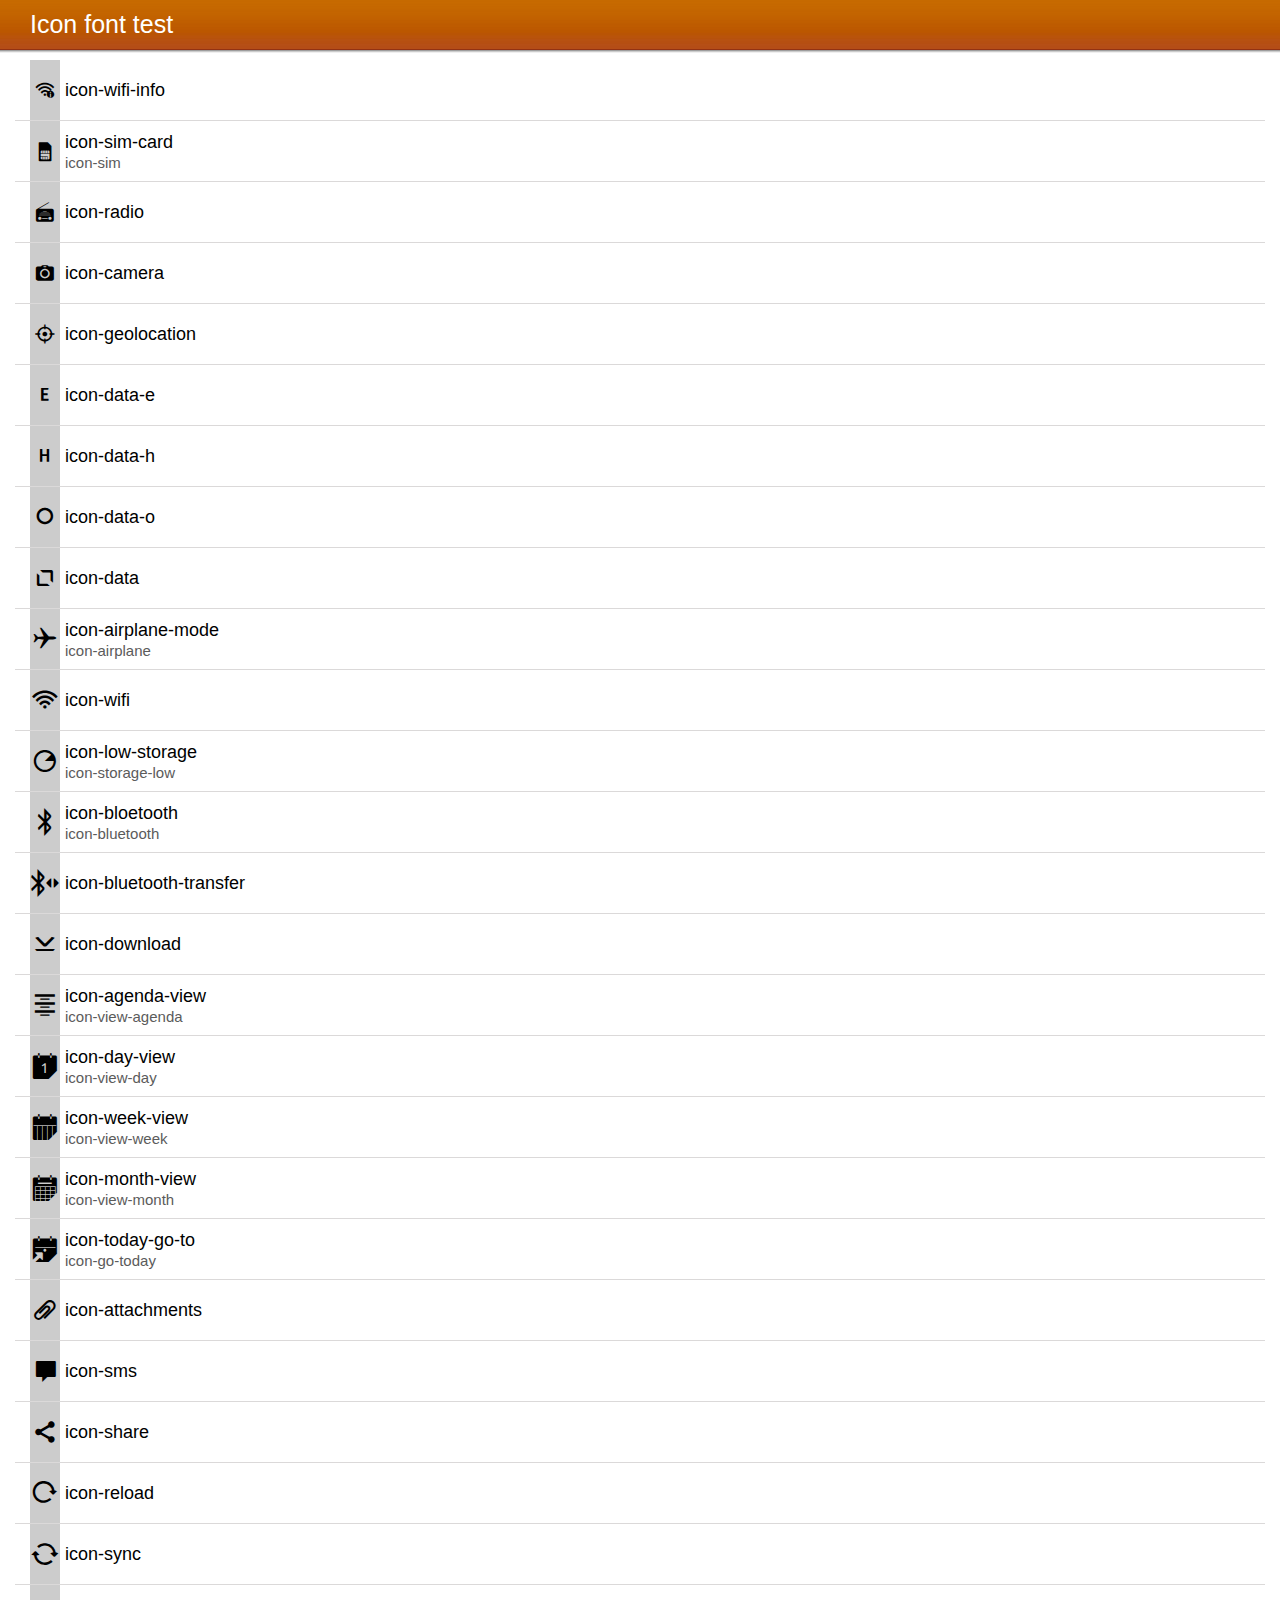
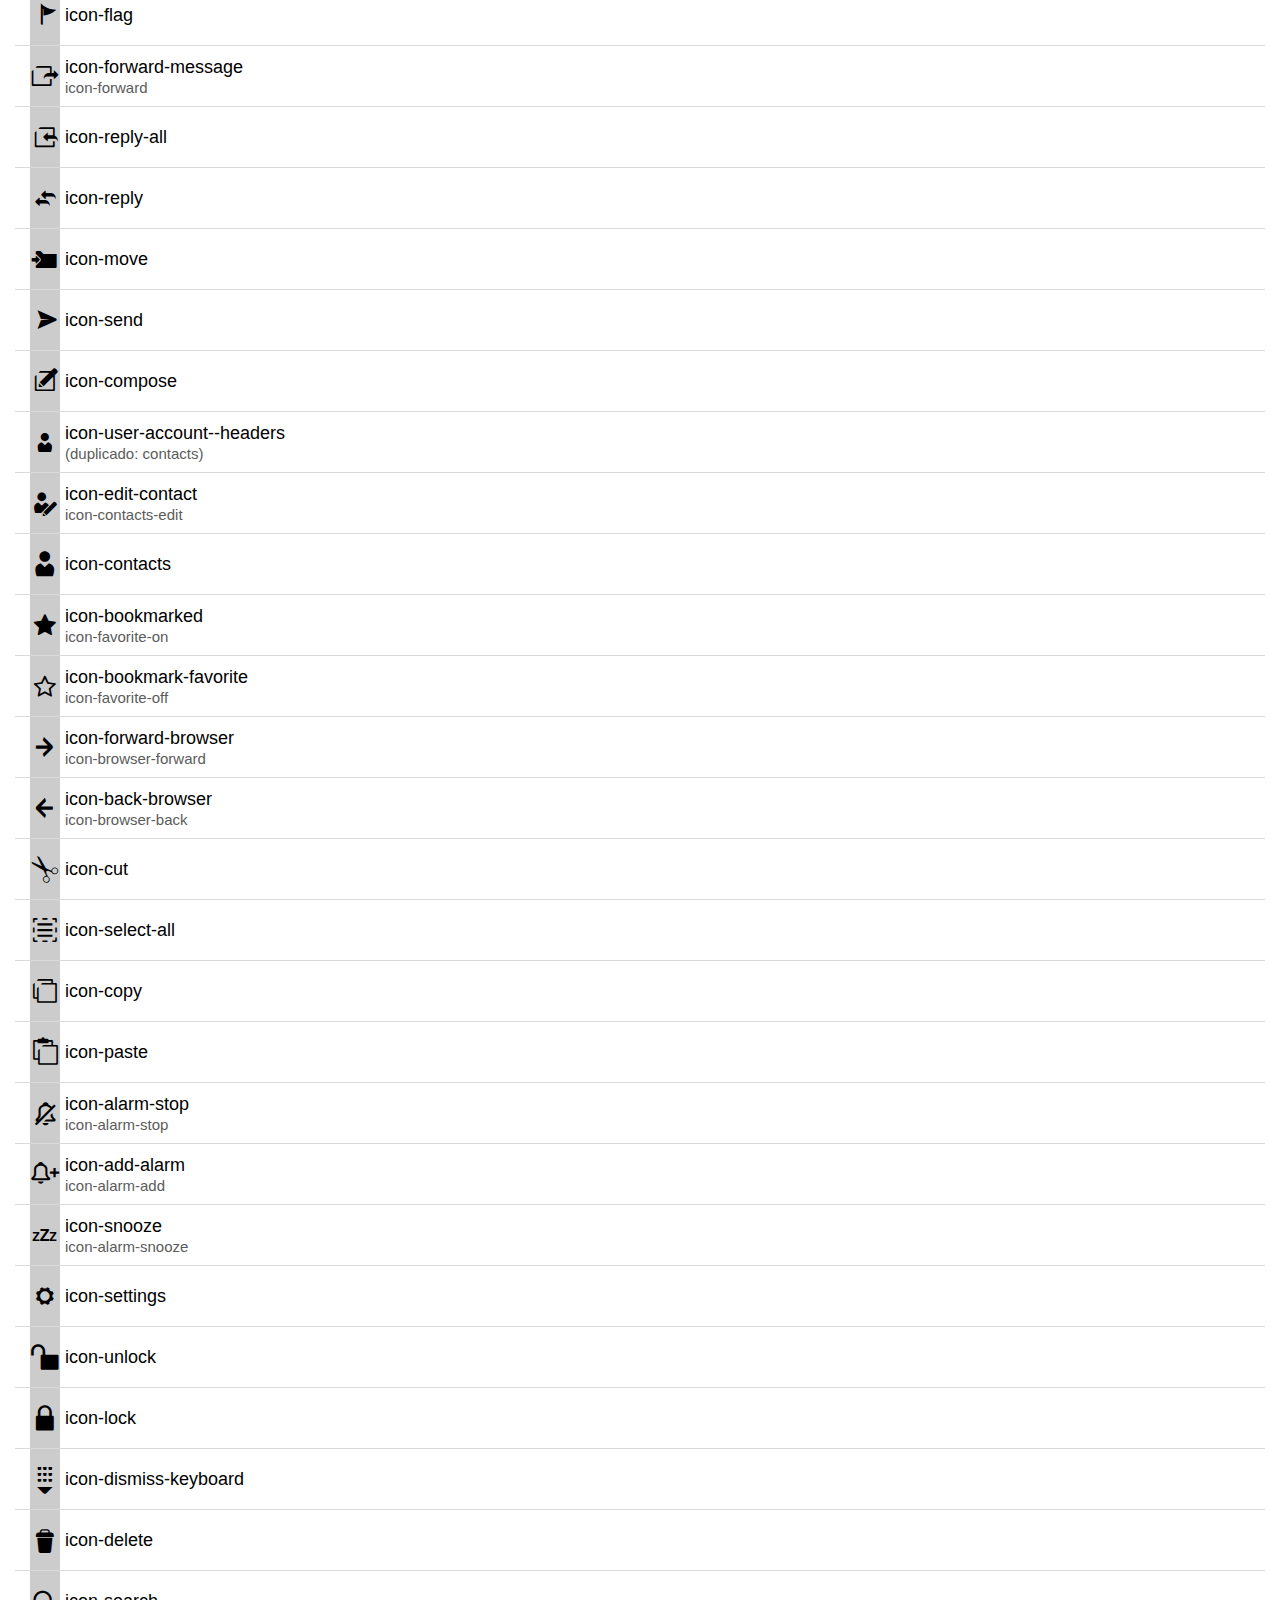
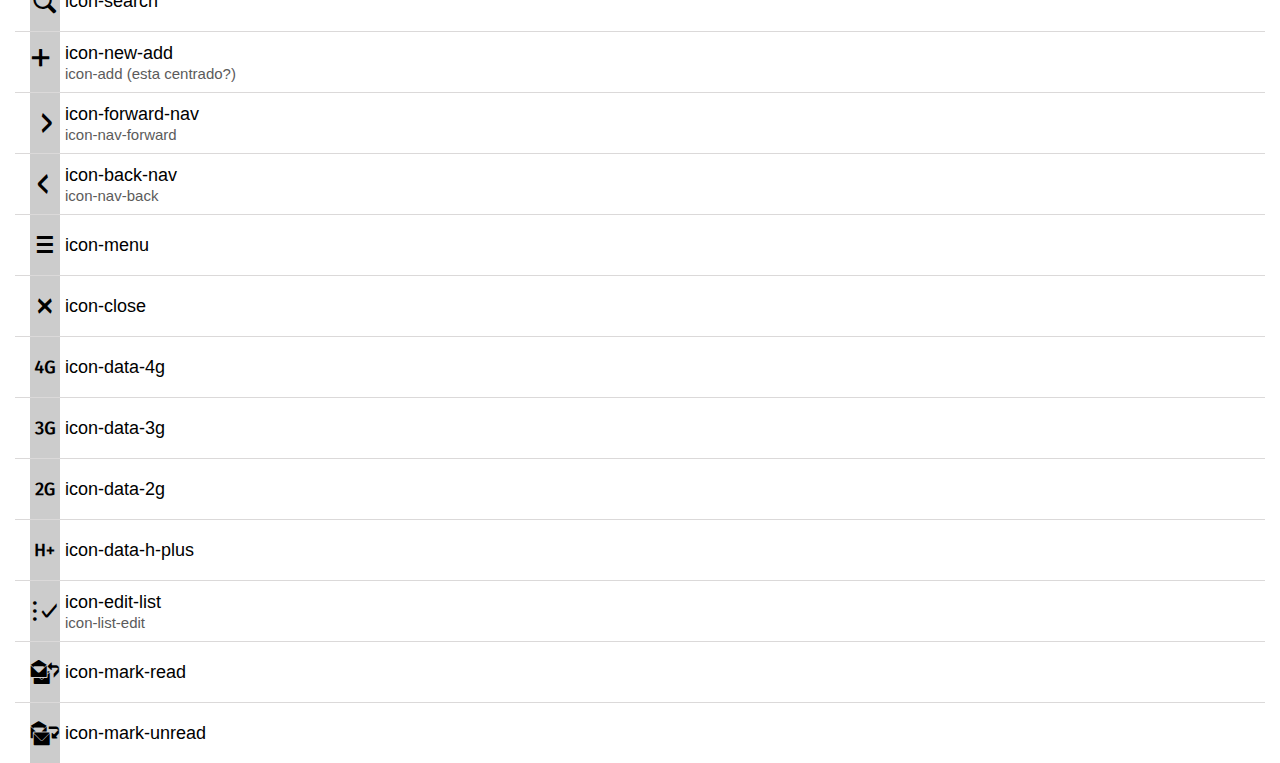
==== app.html @ 6afa1567 "created new font and examples" ====
<!doctype html>
<html>
<head>
<title>Icon font test</title>
<link rel="stylesheet" href="style/style.css" />
<link rel="stylesheet" href="style/icons.css" />
<link rel="stylesheet" href="style/headers.css" />
<link rel="stylesheet" href="style/lists.css" />
</head>
<body>

  <section role="region">
    <header>
      <h1>Icon font test</h1>
    </header>
  </section>

  <section data-type="list">
    <ul>
      <li>
        <aside class="icon icon-wifi-info"></aside>
        <p>icon-wifi-info</p>
      </li>
      <li>
        <aside class="icon icon-sim-card"></aside>
        <p>icon-sim-card</p>
        <p>icon-sim</p>
      </li>
      <li>
        <aside class="icon icon-radio"></aside>
        <p>icon-radio</p>
      </li>
      <li>
        <aside class="icon icon-camera"></aside>
        <p>icon-camera</p>
      </li>
      <li>
        <aside class="icon icon-geolocation"></aside>
        <p>icon-geolocation</p>
      </li>
      <li>
        <aside class="icon icon-data-e"></aside>
        <p>icon-data-e</p>
      </li>
      <li>
        <aside class="icon icon-data-h"></aside>
        <p>icon-data-h</p>
      </li>
      <li>
        <aside class="icon icon-data-o"></aside>
        <p>icon-data-o</p>
      </li>
      <li>
        <aside class="icon icon-data"></aside>
        <p>icon-data</p>
      </li>
      <li>
        <aside class="icon icon-airplane-mode"></aside>
        <p>icon-airplane-mode</p>
        <p>icon-airplane</p>
      </li>
      <li>
        <aside class="icon icon-wifi"></aside>
        <p>icon-wifi</p>
      </li>
      <li>
        <aside class="icon icon-low-storage"></aside>
        <p>icon-low-storage</p>
        <p>icon-storage-low</p>
      </li>
      <li>
        <aside class="icon icon-bloetooth"></aside>
        <p>icon-bloetooth</p>
        <p>icon-bluetooth</p>
      </li>
      <li>
        <aside class="icon icon-bluetooth-transfer"></aside>
        <p>icon-bluetooth-transfer</p>
      </li>
      <li>
        <aside class="icon icon-download"></aside>
        <p>icon-download</p>
      </li>
      <li>
        <aside class="icon icon-agenda-view"></aside>
        <p>icon-agenda-view</p>
        <p>icon-view-agenda</p>
      </li>
      <li>
        <aside class="icon icon-day-view"></aside>
        <p>icon-day-view</p>
        <p>icon-view-day</p>
      </li>
      <li>
        <aside class="icon icon-week-view"></aside>
        <p>icon-week-view</p>
        <p>icon-view-week</p>
      </li>
      <li>
        <aside class="icon icon-month-view"></aside>
        <p>icon-month-view</p>
        <p>icon-view-month</p>
      </li>
      <li>
        <aside class="icon icon-today-go-to"></aside>
        <p>icon-today-go-to</p>
        <p>icon-go-today</p>
      </li>
      <li>
        <aside class="icon icon-attachments"></aside>
        <p>icon-attachments</p>
      </li>
      <li>
        <aside class="icon icon-sms"></aside>
        <p>icon-sms</p>
      </li>
      <li>
        <aside class="icon icon-share"></aside>
        <p>icon-share</p>
      </li>
      <li>
        <aside class="icon icon-reload"></aside>
        <p>icon-reload</p>
      </li>
      <li>
        <aside class="icon icon-sync"></aside>
        <p>icon-sync</p>
      </li>
      <li>
        <aside class="icon icon-flag"></aside>
        <p>icon-flag</p>
      </li>
      <li>
        <aside class="icon icon-forward-message"></aside>
        <p>icon-forward-message</p>
        <p>icon-forward</p>
      </li>
      <li>
        <aside class="icon icon-reply-all"></aside>
        <p>icon-reply-all</p>
      </li>
      <li>
        <aside class="icon icon-reply"></aside>
        <p>icon-reply</p>
      </li>
      <li>
        <aside class="icon icon-move"></aside>
        <p>icon-move</p>
      </li>
      <li>
        <aside class="icon icon-send"></aside>
        <p>icon-send</p>
      </li>
      <li>
        <aside class="icon icon-compose"></aside>
        <p>icon-compose</p>
      </li>
      <li>
        <aside class="icon icon-user-account--headers"></aside>
        <p>icon-user-account--headers</p>
        <p>(duplicado: contacts)</p>
      </li>
      <li>
        <aside class="icon icon-edit-contact"></aside>
        <p>icon-edit-contact</p>
        <p>icon-contacts-edit</p>
      </li>
      <li>
        <aside class="icon icon-contacts"></aside>
        <p>icon-contacts</p>
      </li>
      <li>
        <aside class="icon icon-bookmarked"></aside>
        <p>icon-bookmarked</p>
        <p>icon-favorite-on</p>
      </li>
      <li>
        <aside class="icon icon-bookmark-favorite"></aside>
        <p>icon-bookmark-favorite</p>
        <p>icon-favorite-off</p>
      </li>
      <li>
        <aside class="icon icon-forward-browser"></aside>
        <p>icon-forward-browser</p>
        <p>icon-browser-forward</p>
      </li>
      <li>
        <aside class="icon icon-back-browser"></aside>
        <p>icon-back-browser</p>
        <p>icon-browser-back</p>
      </li>
      <li>
        <aside class="icon icon-cut"></aside>
        <p>icon-cut</p>
      </li>
      <li>
        <aside class="icon icon-select-all"></aside>
        <p>icon-select-all</p>
      </li>
      <li>
        <aside class="icon icon-copy"></aside>
        <p>icon-copy</p>
      </li>
      <li>
        <aside class="icon icon-paste"></aside>
        <p>icon-paste</p>
      </li>
      <li>
        <aside class="icon icon-stop-alarm"></aside>
        <p>icon-alarm-stop</p>
        <p>icon-alarm-stop</p>
      </li>
      <li>
        <aside class="icon icon-add-alarm"></aside>
        <p>icon-add-alarm</p>
        <p>icon-alarm-add</p>
      </li>
      <li>
        <aside class="icon icon-snooze"></aside>
        <p>icon-snooze</p>
        <p>icon-alarm-snooze</p>
      </li>
      <li>
        <aside class="icon icon-settings"></aside>
        <p>icon-settings</p>
      </li>
      <li>
        <aside class="icon icon-unlock"></aside>
        <p>icon-unlock</p>
      </li>
      <li>
        <aside class="icon icon-lock"></aside>
        <p>icon-lock</p>
      </li>
      <li>
        <aside class="icon icon-dismiss-keyboard"></aside>
        <p>icon-dismiss-keyboard</p>
      </li>
      <li>
        <aside class="icon icon-delete"></aside>
        <p>icon-delete</p>
      </li>
      <li>
        <aside class="icon icon-search"></aside>
        <p>icon-search</p>
      </li>
      <li>
        <aside class="icon icon-new-add"></aside>
        <p>icon-new-add</p>
        <p>icon-add (esta centrado?)</p>
      </li>
      <li>
        <aside class="icon icon-forward-nav"></aside>
        <p>icon-forward-nav</p>
        <p>icon-nav-forward</p>
      </li>
      <li>
        <aside class="icon icon-back-nav"></aside>
        <p>icon-back-nav</p>
        <p>icon-nav-back</p>
      </li>
      <li>
        <aside class="icon icon-menu"></aside>
        <p>icon-menu</p>
      </li>
      <li>
        <aside class="icon icon-close"></aside>
        <p>icon-close</p>
      </li>
      <li>
        <aside class="icon icon-data-4g"></aside>
        <p>icon-data-4g</p>
      </li>
      <li>
        <aside class="icon icon-data-3g"></aside>
        <p>icon-data-3g</p>
      </li>
      <li>
        <aside class="icon icon-data-2g"></aside>
        <p>icon-data-2g</p>
      </li>
      <li>
        <aside class="icon icon-data-h-plus"></aside>
        <p>icon-data-h-plus</p>
      </li>
      <li>
        <aside class="icon icon-edit-list"></aside>
        <p>icon-edit-list</p>
        <p>icon-list-edit</p>
      </li>
      <li>
        <aside class="icon icon-mark-read"></aside>
        <p>icon-mark-read</p>
      </li>
      <li>
        <aside class="icon icon-mark-unread"></aside>
        <p>icon-mark-unread</p>
      </li>
    </ul>
  </section>
</body>
</html>
---- style/style.css ----
html { 
	font-size: 10px;
}

body {
	background: #fff;
  margin: 0;
}

section[role="region"] > header:first-child .icon:before {
  font-size: 3rem;
  line-height: 5rem;
}

[role="toolbar"] button:before {
  font-size: 3rem;
  color: #fff;
}

[data-type="list"] {
  margin-top: 1rem;
}

[data-type="list"] aside.icon {
	background: none;
}

[data-type="list"] aside.icon:before {
  width: 3rem;
  height: 6rem;
  position: absolute;
  font-size: 3rem;
  line-height: 6rem;
  background: #ccc;
}
---- style/icons.css ----
@font-face {
	font-family: 'icons';
	src:url('fonts/icons.eot');
	src:url('fonts/icons.eot?#iefix') format('embedded-opentype'),
		url('fonts/icons.woff') format('woff'),
		url('fonts/icons.ttf') format('truetype'),
		url('fonts/icons.svg#primary_actions_icons_font') format('svg');
	font-weight: normal;
	font-style: normal;
}

/* Use the following CSS code if you want to use data attributes for inserting your icons */
[data-icon]:before {
	font-family: 'icons';
	content: attr(data-icon);
	speak: none;
	font-weight: normal;
	font-variant: normal;
	text-transform: none;
	line-height: 1;
	-webkit-font-smoothing: antialiased;
}

/* Use the following CSS code if you want to have a class per icon */
/*
Instead of a list of all class selectors,
you can use the generic selector below, but it's slower:
[class*="icon-"] {
*/
.icon, .icon:before {
	font-family: 'icons';
	speak: none;
	font-style: normal;
	font-weight: normal;
	font-variant: normal;
	text-transform: none;
	line-height: 1;
	-webkit-font-smoothing: antialiased;
}
.icon-wifi-info:before {
	content: "\71";
}
.icon-sim-card:before {
	content: "\77";
}
.icon-radio:before {
	content: "\65";
}
.icon-camera:before {
	content: "\72";
}
.icon-geolocation:before {
	content: "\74";
}
.icon-data-e:before {
	content: "\79";
}
.icon-data-h:before {
	content: "\75";
}
.icon-data-o:before {
	content: "\69";
}
.icon-data:before {
	content: "\6f";
}
.icon-airplane-mode:before {
	content: "\61";
}
.icon-wifi:before {
	content: "\73";
}
.icon-low-storage:before {
	content: "\64";
}
.icon-bloetooth:before {
	content: "\66";
}
.icon-bluetooth-transfer:before {
	content: "\67";
}
.icon-download:before {
	content: "\68";
}
.icon-agenda-view:before {
	content: "\6a";
}
.icon-day-view:before {
	content: "\6b";
}
.icon-week-view:before {
	content: "\6c";
}
.icon-month-view:before {
	content: "\7a";
}
.icon-today-go-to:before {
	content: "\78";
}
.icon-attachments:before {
	content: "\63";
}
.icon-sms:before {
	content: "\76";
}
.icon-share:before {
	content: "\62";
}
.icon-reload:before {
	content: "\6e";
}
.icon-sync:before {
	content: "\6d";
}
.icon-flag:before {
	content: "\51";
}
.icon-forward-message:before {
	content: "\57";
}
.icon-reply-all:before {
	content: "\45";
}
.icon-reply:before {
	content: "\52";
}
.icon-move:before {
	content: "\54";
}
.icon-send:before {
	content: "\59";
}
.icon-compose:before {
	content: "\55";
}
.icon-user-account--headers:before {
	content: "\49";
}
.icon-edit-contact:before {
	content: "\4f";
}
.icon-contacts:before {
	content: "\50";
}
.icon-bookmarked:before {
	content: "\41";
}
.icon-bookmark-favorite:before {
	content: "\53";
}
.icon-forward-browser:before {
	content: "\44";
}
.icon-back-browser:before {
	content: "\46";
}
.icon-cut:before {
	content: "\47";
}
.icon-select-all:before {
	content: "\48";
}
.icon-copy:before {
	content: "\4a";
}
.icon-paste:before {
	content: "\4b";
}
.icon-stop-alarm:before {
	content: "\4c";
}
.icon-add-alarm:before {
	content: "\5a";
}
.icon-snooze:before {
	content: "\58";
}
.icon-settings:before {
	content: "\43";
}
.icon-unlock:before {
	content: "\56";
}
.icon-lock:before {
	content: "\42";
}
.icon-dismiss-keyboard:before {
	content: "\4e";
}
.icon-delete:before {
	content: "\4d";
}
.icon-search:before {
	content: "\31";
}
.icon-new-add:before {
	content: "\32";
}
.icon-forward-nav:before {
	content: "\33";
}
.icon-back-nav:before {
	content: "\34";
}
.icon-menu:before {
	content: "\35";
}
.icon-close:before {
	content: "\36";
}
.icon-data-4g:before {
	content: "\37";
}
.icon-data-3g:before {
	content: "\38";
}
.icon-data-2g:before {
	content: "\39";
}
.icon-data-h-plus:before {
	content: "\30";
}
.icon-edit-list:before {
	content: "\2d";
}
.icon-mark-read:before {
	content: "\5f";
}
.icon-mark-unread:before {
	content: "\3d";
}
---- style/headers.css ----
/* ----------------------------------
 * HEADERS: default
 * ---------------------------------- */
section[role="region"] > header:first-child {
  position: relative;
  z-index: 10;
  padding: 0;
  height: 5rem;
  color: #fff;
  background: url(headers/images/ui/header.png) repeat-x 0 0;
  background-size: auto 100%;
  border: none;
}

section[role="region"] > header:first-child:after {
  content: "";
  display: block;
  height: 0.3rem;
  position: absolute;
  top: 100%;
  left: 0;
  right: 0;
  background: url(headers/images/ui/shadow.png) repeat-x 0 0;
  background-size: auto 100%;
}

section[role="region"] > header:first-child h1 {
  font: 2.5rem/4.8rem "MozTT", Sans-serif;
  text-align: left;
  color: #fff;
  white-space: nowrap;
  text-overflow: ellipsis;
  display: block;
  overflow: hidden;
  margin: 0 0 0 3rem;
  padding-right: 1rem;
  height: 100%
}

section[role="region"] > header:first-child h1 em {
  font: 400 1.5rem/1em "MozTT", Sans-serif;
}

section[role="region"] > header:first-child form {
  display: block;
  overflow: hidden;
  position: relative;
  padding: 1rem 1rem 0 0.5rem ;
  margin-left: 2.5rem;
}

section[role="region"] > header:first-child input[type="text"] {
  width: 100%;
  height: 3rem;
  -moz-box-sizing: border-box;
  padding: 0 0.8rem;
  border: solid 0.1rem #9d4123;
  border-top-color: #a6501e;
  border-radius: 0.3rem;
  background: #fff url(headers/images/ui/shadow.png) repeat-x left -0.1rem;
  font: 1.5rem/3em "MozTT", Sans-serif;
  box-shadow: none;
}

section[role="region"] > header:first-child form button[type="reset"] {
  font-size: 0;
  overflow: hidden;
  position: absolute;
  right: 1rem;
  top: 1rem;
  bottom: 0;
  width: 3rem;
  height: auto;
  margin: 0;
  display: none;
  border: none;
  background: url(headers/images/icons/clear.png) no-repeat center center / 1.7rem auto;
}

section[role="region"] > header:first-child input[type="text"]:valid + button[type="reset"] {
  display: block;
}

/* Generic set of actions in toolbar */
section[role="region"] > header:first-child menu[type="toolbar"] {
  height: 100%;
  float: right;
}

section[role="region"] > header:first-child menu[type="toolbar"] a,
section[role="region"] > header:first-child menu[type="toolbar"] button {
  -moz-box-sizing: border-box;
  position: relative;
  float: left;
  width: auto;
  min-width: 5rem;
  height: 5rem;
  margin-bottom: 0;
  padding: 0 1rem;
  border-radius: 0;
  line-height: 5rem;
  background: none;
  text-align: center;
  text-shadow: none;
  z-index: 5;
}

section[role="region"] > header:first-child menu[type="toolbar"] a:last-child,
section[role="region"] > header:first-child menu[type="toolbar"] button:last-child {
  background: url(headers/images/ui/separator.png) no-repeat left center / auto 3.4rem;
  margin-left: -0.2rem;
  z-index: 1;
}

section[role="region"] > header:first-child menu[type="toolbar"] {
  padding: 0;
  margin: 0;
}

section[role="region"] > header:first-child a,
section[role="region"] > header:first-child button {
  border: none;
  background: none;
  padding: 0;
  overflow: hidden;
  font: 400 1.5rem/1.1em "MozTT", Sans-serif;
  color: #fff;
  border-radius: 0;
  text-decoration: none;
}


/* Pressed state */
section[role="region"] > header:first-child a::-moz-focus-inner,
section[role="region"] > header:first-child button::-moz-focus-inner,
section[role="region"] > header:first-child a:active,
section[role="region"] > header:first-child button:active,
section[role="region"] > header:first-child a:focus,
section[role="region"] > header:first-child button:focus {
  outline: none !important;
  border: none !important;
}

section[role="region"] > header:first-child a:not([aria-disabled="true"]):active .icon:after,
section[role="region"] > header:first-child button:not(:disabled):active .icon:after,
section[role="region"] > header:first-child menu[type="toolbar"] a:not([aria-disabled="true"]):active,
section[role="region"] > header:first-child menu[type="toolbar"] button:not(:disabled):active  {
  background: #008aaa !important;
  transition: background 0.2s ease;
}

/* Disabled state */
section[role="region"] > header:first-child menu[type="toolbar"] a[aria-disabled="true"],
section[role="region"] > header:first-child menu[type="toolbar"] button[disabled]  {
  opacity: 0.5;
}

section[role="region"] > header:first-child a:first-letter,
section[role="region"] > header:first-child button:first-letter {
  text-transform: uppercase;
}

/* Icon definitions */
section[role="region"] > header:first-child .icon {
  position: relative;
  float: none;
  display: inline-block;
  vertical-align: top;
  width: 3rem;
  height: 4.9rem;
  margin: 0 -1rem;
  background: transparent no-repeat center center / 3rem auto;
  font-size: 0;
  overflow: hidden;
}

section[role="region"] > header:first-child .icon.icon-add {
  background-image: url(headers/images/icons/add.png);
}

section[role="region"] > header:first-child .icon.icon-compose {
  background-image: url(headers/images/icons/compose.png);
}

section[role="region"] > header:first-child .icon.icon-edit {
  background-image: url(headers/images/icons/edit.png);
}

section[role="region"] > header:first-child .icon.icon-send {
  background-image: url(headers/images/icons/send.png);
}

section[role="region"] > header:first-child .icon.icon-close {
  background-image: url(headers/images/icons/close.png);
}

section[role="region"] > header:first-child .icon.icon-back {
  background-image: url(headers/images/icons/back.png);
}

section[role="region"] > header:first-child .icon.icon-menu {
  background-image: url(headers/images/icons/menu.png);
}

section[role="region"] > header:first-child .icon.icon-user {
  background-image: url(headers/images/icons/user.png);
}

section[role="region"] > header:first-child .icon.icon-reply {
  background-image: url(headers/images/icons/reply.png);
}

section[role="region"] > header:first-child .icon.icon-reply-all {
  background-image: url(headers/images/icons/reply-all.png);
}

/* Navigation links (back, cancel, etc) */
section[role="region"] > header:first-child > button,
section[role="region"] > header:first-child > a {
  position: absolute;
  left: 0;
  width: 5rem;
  height: 5rem;
  background: url(headers/images/ui/separator-large.png) no-repeat 2rem center / auto 4.8rem;
  overflow: hidden;
}

section[role="region"] > header:first-child > button::-moz-focus-inner {
  border: 0;
  padding: 0;
}

section[role="region"] > header:first-child > button .icon,
section[role="region"] > header:first-child > a .icon {
  position: static;
  display: block;
  width: 2rem;
  height: 4.9rem;
  margin: 0;
  overflow: visible;
  font-size: 0;
}

section[role="region"] > header:first-child > button .icon:after,
section[role="region"] > header:first-child > a .icon:after {
  content: "";
  position: absolute;
  left: 0;
  top: 0;
  z-index: -1;
  width: 2rem;
  height: 4.9rem;
  background: #9d3d26 url(headers/images/ui/negative.png) repeat-x left bottom / auto 100%;
}

section[role="region"] > header > a .icon.icon-menu,
section[role="region"] > header > button .icon.icon-menu {
  background-position: -1.1rem center;
}

/* ----------------------------------
 * HEADERS: subheader
 * ---------------------------------- */

section[role="region"] > header {
  z-index: 0;
  height: auto;
}

section[role="region"] > header:after {
  display: none;
}

section[role="region"] header h2 {
  margin: 0;
  padding: 0.4rem 3rem;
  color: #424242;
  font-family: "MozTT", Sans-serif;
  font-weight: 400;
  font-size: 1.5rem;
  line-height: 1.8rem;
  background: url(headers/images/ui/subheader.png) repeat 0 100% / auto 100%;
  border-bottom: solid 0.1rem #e6e6e6;
}

/* ----------------------------------
 * HEADERS: dark
 * ---------------------------------- */
section[role="region"].skin-dark > header:first-child,
.skin-dark section[role="region"] > header:first-child {
  background-image: url(headers/images/ui/dark/header.png);
}

/* Navigation links (back, cancel, etc) */
section[role="region"].skin-dark > header:first-child > a .icon:after,
.skin-dark section[role="region"] > header:first-child > a .icon:after,
section[role="region"].skin-dark > header:first-child > button .icon:after,
.skin-dark section[role="region"] > header:first-child > button .icon:after {
  background-image:  url(headers/images/ui/dark/negative.png);
  background-color: #26272c;
}

section[role="region"].skin-dark > header:first-child menu[type="toolbar"] a:last-child,
.skin-dark section[role="region"] > header:first-child menu[type="toolbar"] a:last-child,
section[role="region"].skin-dark > header:first-child menu[type="toolbar"] button:last-child,
.skin-dark section[role="region"] > header:first-child menu[type="toolbar"] button:last-child {
  background-image: url(headers/images/ui/dark/separator.png);
}

section[role="region"].skin-dark header h2,
.skin-dark section[role="region"] header h2 {
  background-image: url(headers/images/ui/dark/subheader.png);
  background-color: #7f7f7f;
  color: #c5c5c5;
}

/* ----------------------------------
 * HEADERS: organic
 * ---------------------------------- */

section[role="region"].skin-organic > header:first-child,
.skin-organic section[role="region"] > header:first-child {
  background-image: url(headers/images/ui/organic/header.png),  url(headers/images/ui/organic/pattern.png);
}

section[role="region"].skin-organic > header:first-child:after,
.skin-organic section[role="region"] > header:first-child:after {
  margin-top: -0.1rem;
}

/* Navigation links (back, cancel, etc) */
section[role="region"].skin-organic > header:first-child > a .icon:after,
.skin-organic section[role="region"] > header:first-child > a .icon:after,
section[role="region"].skin-organic > header:first-child > button .icon:after,
.skin-organic section[role="region"] > header > button .icon:after {
  background-image: url(headers/images/ui/organic/negative.png);
  background-size: 3.4rem auto;
  background-color: transparent;
}

section[role="region"].skin-organic > header:first-child menu[type="toolbar"] a:last-child,
.skin-organic section[role="region"] > header:first-child menu[type="toolbar"] a:last-child,
section[role="region"].skin-organic > header:first-child menu[type="toolbar"] button:last-child,
.skin-organic section[role="region"] > header:first-child menu[type="toolbar"] button:last-child {
  background-image: url(headers/images/ui/organic/separator.png);
}

section[role="region"].skin-organic header h2,
.skin-organic section[role="region"] header h2 {
  background-image: url(headers/images/ui/organic/subheader.png);
  background-color: #7f7f7f;
  color: #fff;
}

/* ----------------------------------
 * HEADERS: right-to-left tweaks
 * ---------------------------------- */

html[dir="rtl"] section[role="region"] > header:first-child h1 {
  text-align: right;
  margin: 0 3rem 0 0;
}

html[dir="rtl"] section[role="region"] > header:first-child button,
html[dir="rtl"] section[role="region"] > header:first-child a {
  left: inherit;
  right: 0;
}

html[dir="rtl"] section[role="region"] > header:first-child > button .icon,
html[dir="rtl"] section[role="region"] > header:first-child > a .icon {
  margin-left: 0;
  margin-right: -2rem;
}

html[dir="rtl"] section[role="region"] > header:first-child > button .icon:after,
html[dir="rtl"] section[role="region"] > header:first-child > a .icon:after {
  left: inherit;
  right: 0;
}

html[dir="rtl"] section[role="region"] > header:first-child .icon.icon-back {
  background-image: url(headers/images/icons/back-rtl.png);
}
---- style/lists.css ----
/* ----------------------------------
 * Lists
 * ---------------------------------- */

[data-type="list"] {
  font-family: "MozTT", "Moz", Sans-serif;
  font-weight: 400;
  padding: 0 1.5rem;
}

[data-type="list"] ul {
  list-style: none;
  margin: 0;
  padding: 0;
  overflow: hidden;
}

[data-type="list"] strong {
  font-weight: 500;
}

/* Title divisors */
[data-type="list"] header {
  border-bottom: 0.1rem solid #ff4E00;
  padding: 0.5rem 1.5rem;
  margin: 0;
  font-size: 1.6rem;
  line-height: 1.8rem;
  font-weight: normal;
  color: #ff4E00;
  text-transform: uppercase;
}

/* List items */
[data-type="list"] li {
  width: 100%;
  height: 6rem;
  -moz-box-sizing: border-box;
  transition: transform 0.3s ease, padding 0.3s ease;
  border-bottom: solid 0.1rem #dbd9d9;
  color: #000;
  margin: 0;
  padding-left: 1.5rem;
  display: block;
  position: relative;
  z-index: 1;
}

[data-type="list"] li:last-child {
  border: none;
}

/* Pressed State */
[data-type="list"] li > a {
  text-decoration: none;
  color: #000;
  display: block;
  height: 6rem;
  position: relative;
  border: none;
  outline: none;
}

[data-type="list"] li > a:after {
  content: "";
  background-color: #b1f1ff;
  opacity: 0;
  pointer-events: none;
  position: absolute;
  left: 0;
  top: 0;
  right: 0;
  bottom: 0;
  z-index: 0;
}

[data-type="list"] li > a:active:after {
  opacity: 0.6;
  /* Only transition on 'press', not on 'release' */
  transition: opacity 0.2s ease;
}

/* Disabled */
[data-type="list"] li[aria-disabled="true"]:after {
  content: "";
  background-color: #e6e6e6;
  opacity: 0.7;
  position: absolute;
  left: 0;
  top: 0;
  right: 0;
  bottom: 0;
}

[data-type="list"] li[aria-disabled="true"] {
  pointer-events: none;
}

/* Graphic content */
[data-type="list"] aside {
  float: left;
  margin: 0 0.5rem 0 0;
  height: 100%;
  position: relative;
  z-index: 2;
}

[data-type="list"] li > a aside,
[data-type="list"] li > a aside.icon {
  background-color: transparent;
  z-index: -1;
}

[data-type="list"] aside.pack-end {
  float: right;
  margin: 0 0 0 0.5rem;
  text-align: right;
}

[data-type="list"] aside.icon {
  width: 3rem;
  height: 6rem;
  background: #fff no-repeat left center / 100% auto;
  font: 0/0 a;
  display: block;
  overflow: hidden;
}

[data-type="list"] aside img {
  display: block;
  overflow: hidden;
  width: 6rem;
  height: 6rem;
  background: transparent center center / cover;
  position: relative;
  z-index: 1;
}

/* Text content */
[data-type="list"] li p {
  white-space: nowrap;
  overflow: hidden;
  text-overflow: ellipsis;
  border: none;
  display: block;
  margin: 0;
  color: #5b5b5b;
  font-size: 1.5rem;
  line-height: 2rem;
}

[data-type="list"] li p:first-of-type {
  font-size: 1.8rem;
  line-height: 2.2rem;
  color: #000;
  padding: 1rem 0 0;
}

[data-type="list"] li p:only-child,
[data-type="list"] li p:first-of-type:last-of-type {
  line-height: 4rem;
}

[data-type="list"] li p em {
  font-size: 1.5rem;
  font-style: normal;
}

[data-type="list"] li p time {
  margin-right: 0.3rem;
  text-transform: uppercase;
}

/* Checkable content */
[data-type="list"] li > label {
  pointer-events: none;
  position: absolute;
  top: -0.1rem;
  bottom: 0;
  right: 0;
  left: -4rem;
  z-index: 1;
  width: auto;
  height: auto;
  border-top: solid 0.1rem #dbd9d9;
}

[data-type="list"] li > label input + span {
  left: 0;
  margin-left: 0;
}

/* Edit mode */
[data-type="list"] [data-type="edit"] li {
  transform: translateX(4rem);
  padding-left: 0;
}

[data-type="list"] [data-type="edit"] li > label {
  pointer-events: auto;
}

[data-type="list"] [data-type="edit"] li > a:active:after {
  display: none;
}
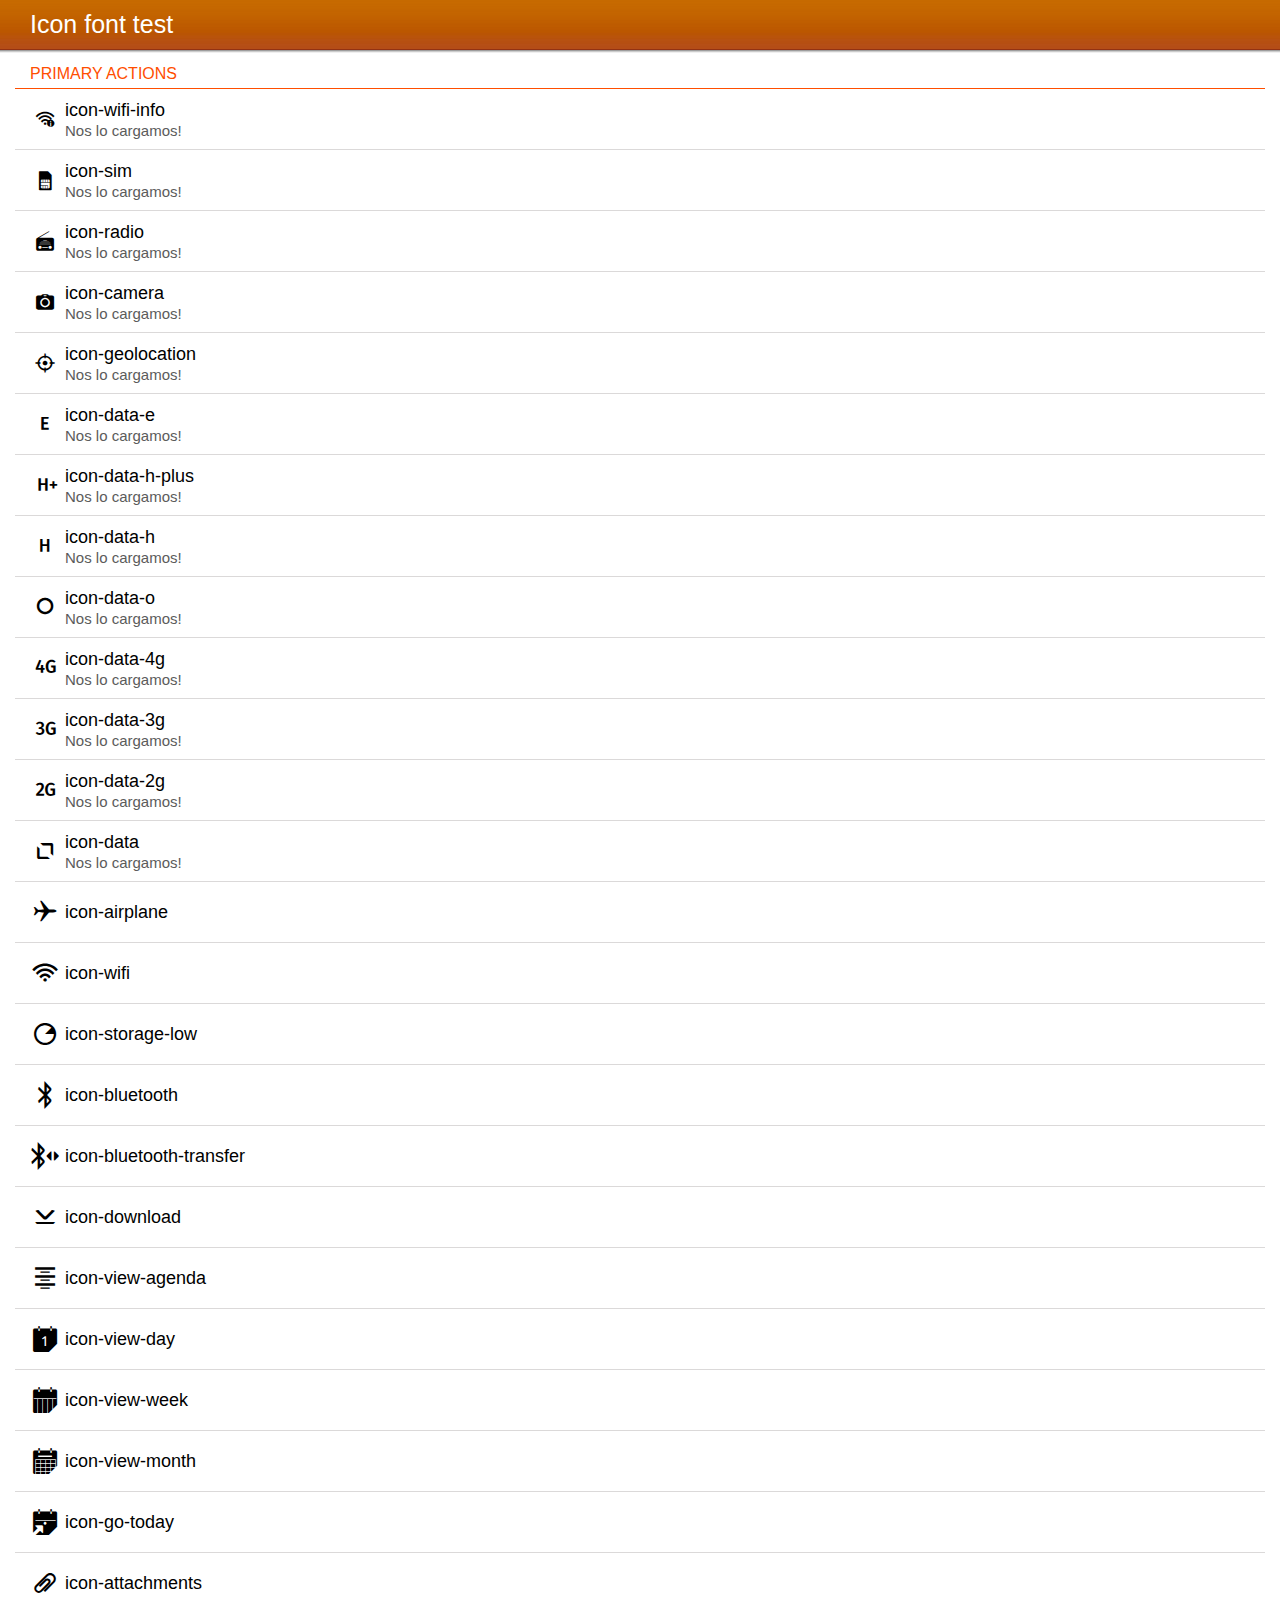
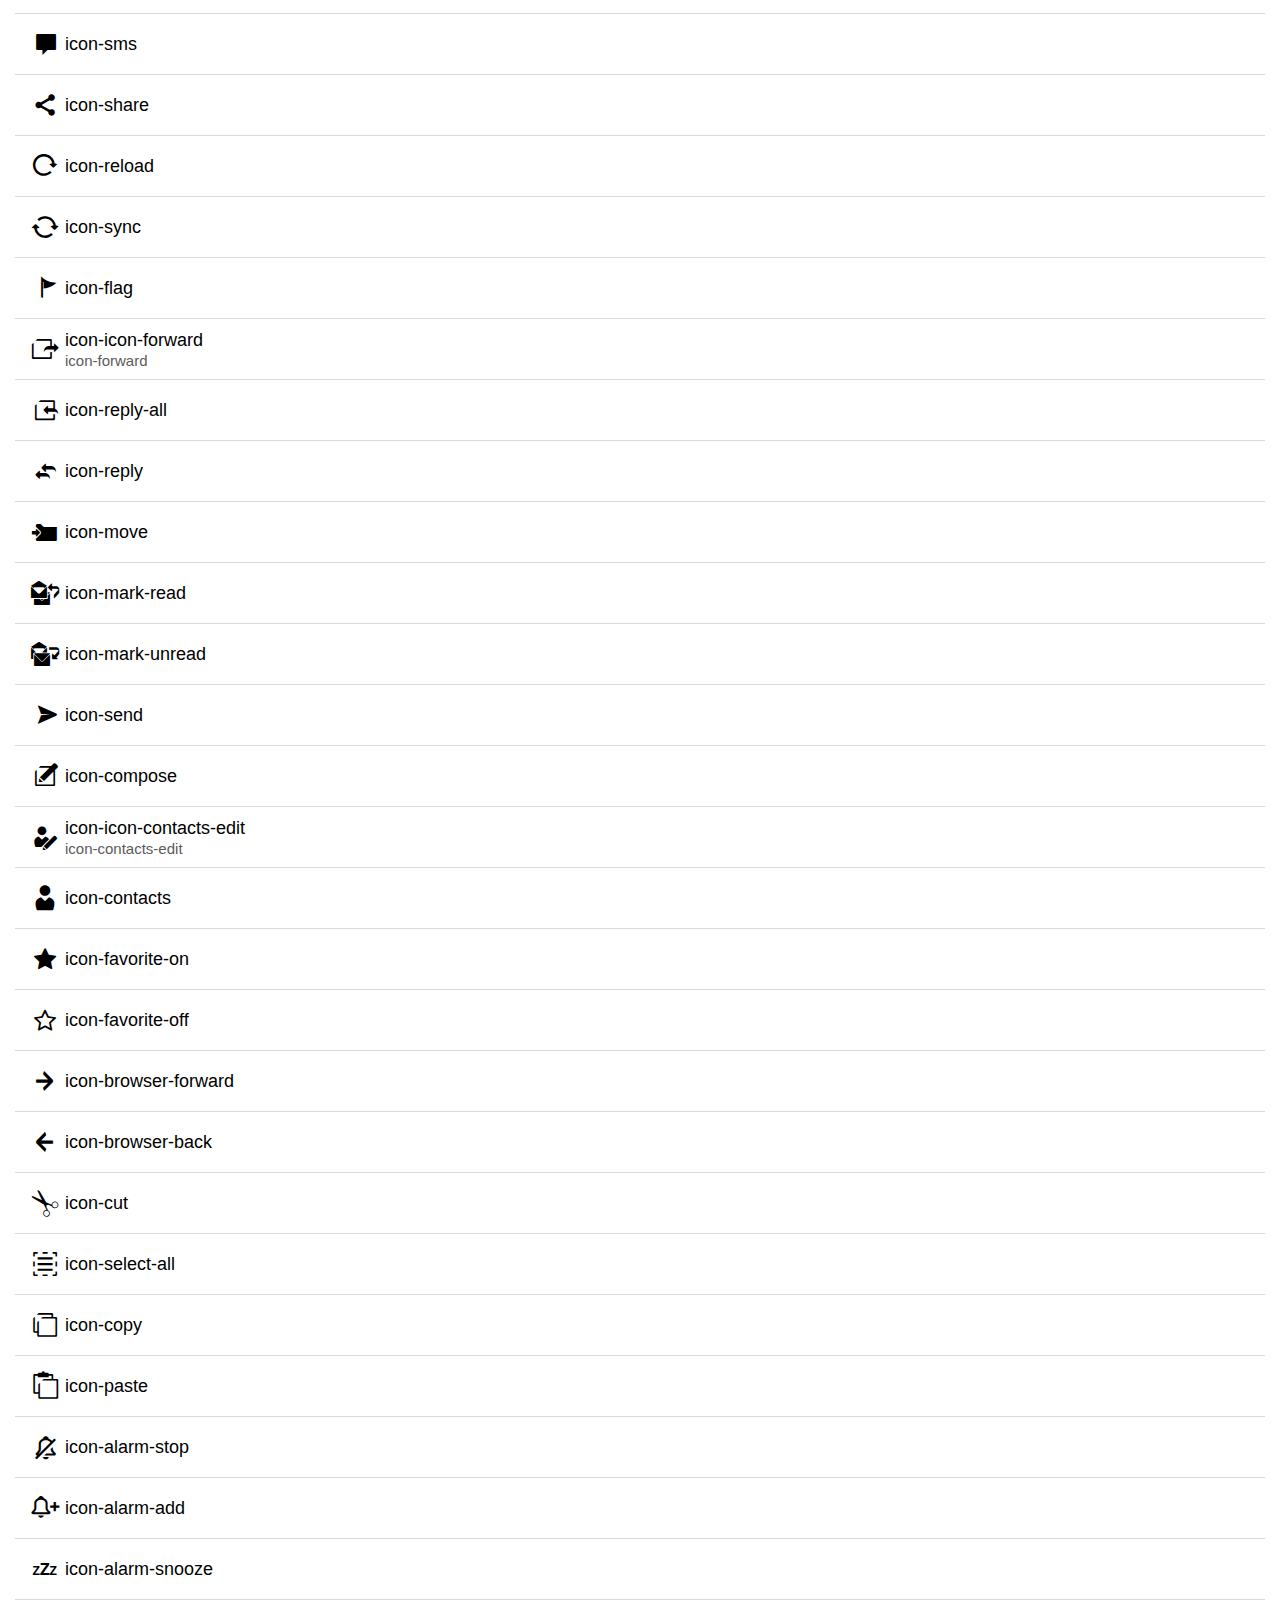
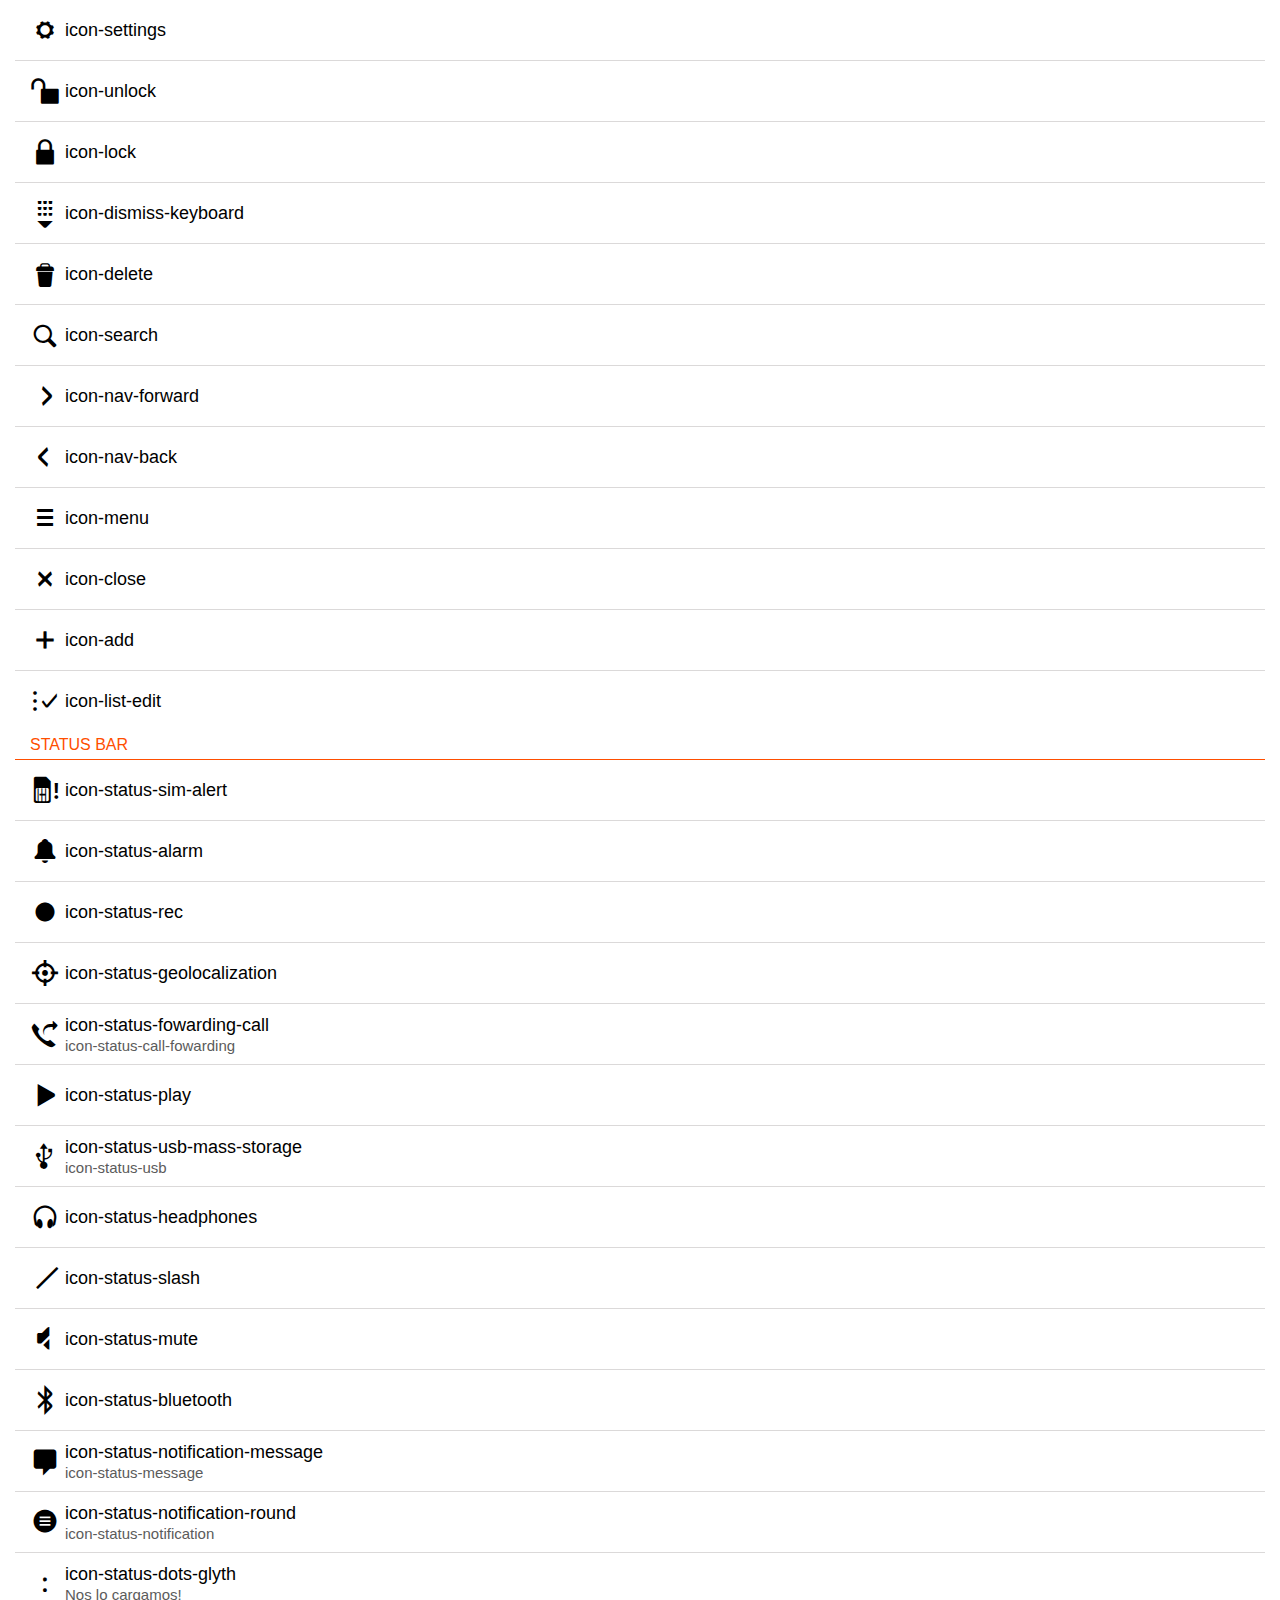
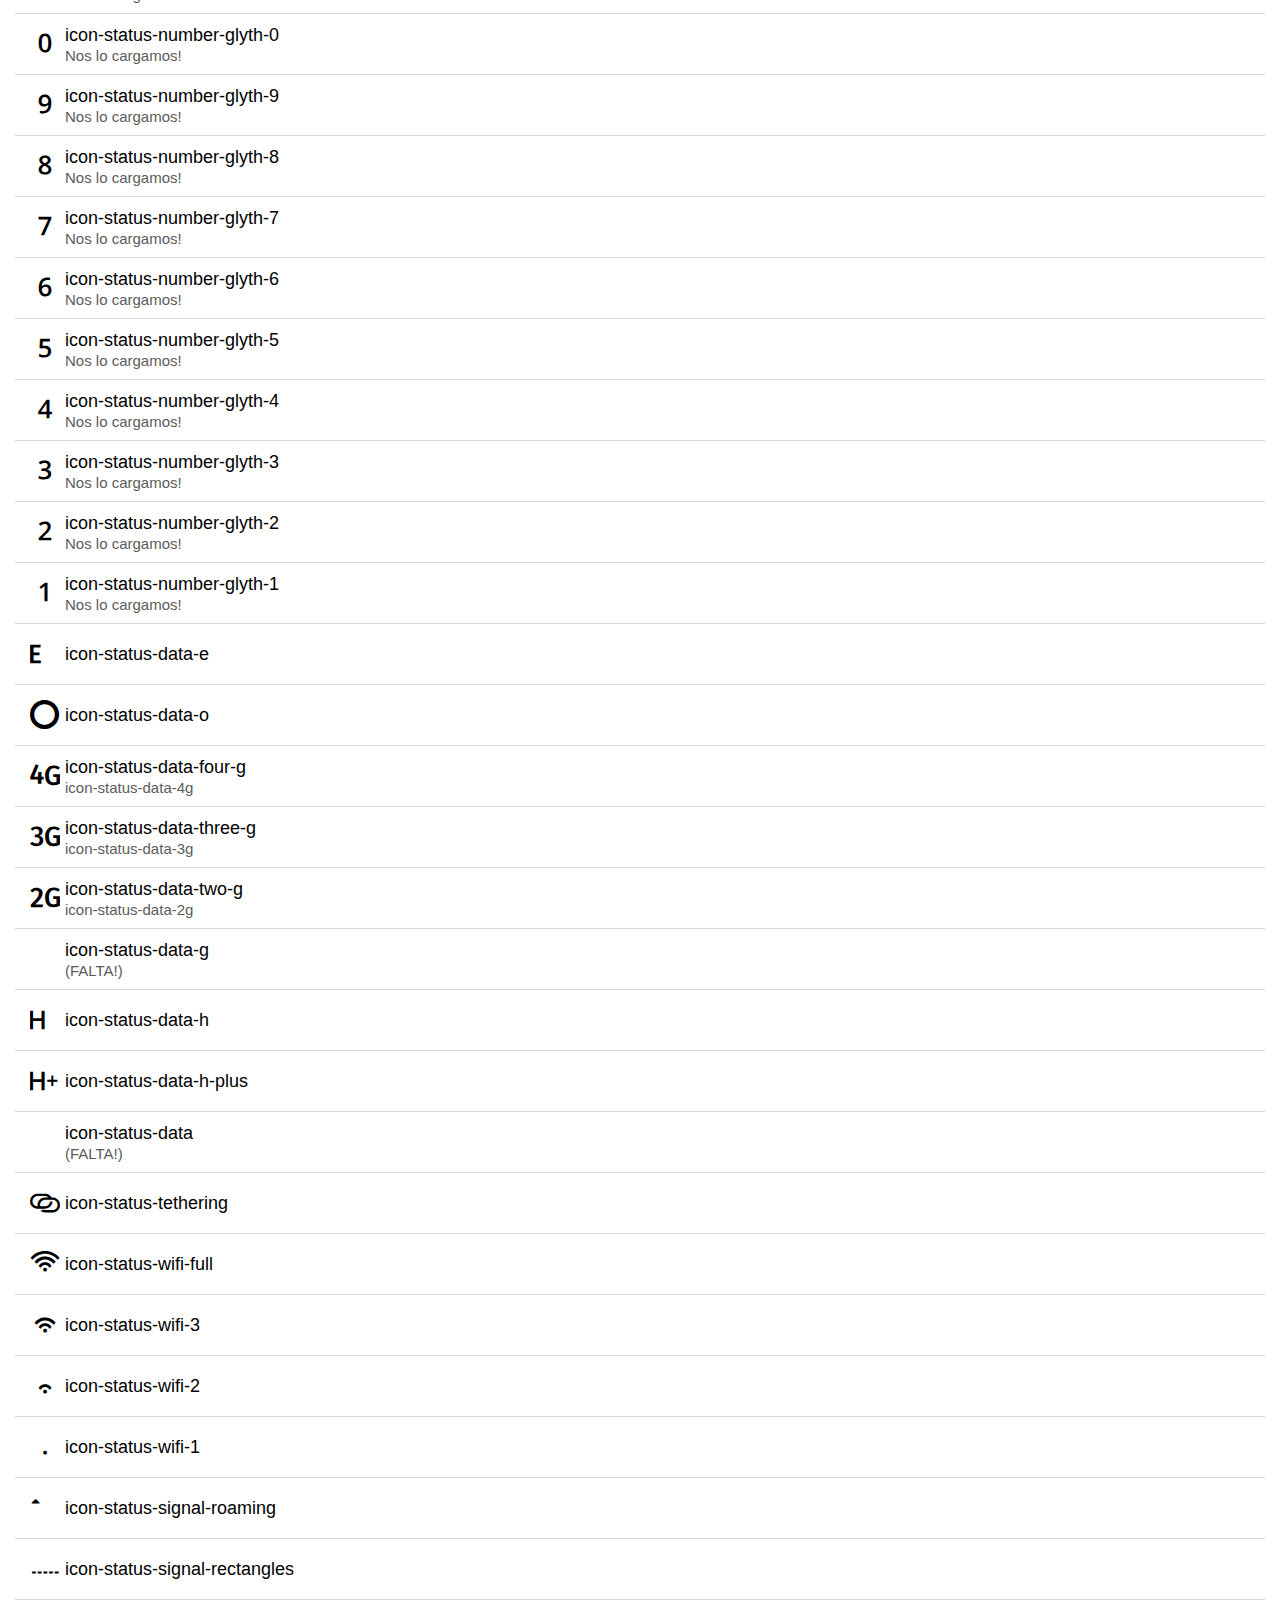
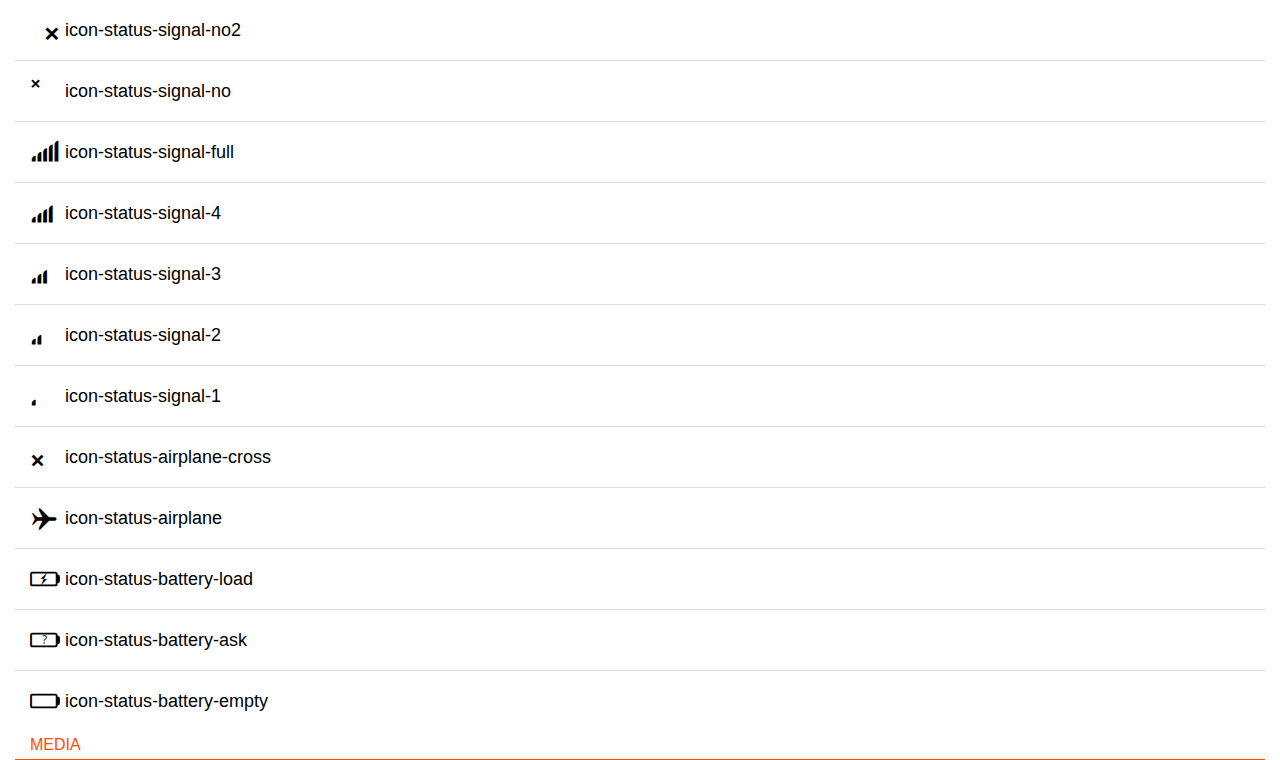
==== commit a84172ac: "updated examples" ====
--- a/app.html
+++ b/app.html
@@ -1,11 +1,12 @@
 <!doctype html>
 <html>
 <head>
+<meta name="viewport" content="width=device-width, user-scalable=no" />  
 <title>Icon font test</title>
-<link rel="stylesheet" href="style/style.css" />
 <link rel="stylesheet" href="style/icons.css" />
 <link rel="stylesheet" href="style/headers.css" />
 <link rel="stylesheet" href="style/lists.css" />
+<link rel="stylesheet" href="style/style.css" />
 </head>
 <body>
 
@@ -16,47 +17,75 @@
   </section>
 
   <section data-type="list">
+    <header>Primary actions</header>
     <ul>
       <li>
         <aside class="icon icon-wifi-info"></aside>
         <p>icon-wifi-info</p>
-      </li>
-      <li>
-        <aside class="icon icon-sim-card"></aside>
-        <p>icon-sim-card</p>
-        <p>icon-sim</p>
+        <p>Nos lo cargamos!</p>
+      </li>
+      <li>
+        <aside class="icon icon-sim"></aside>
+        <p>icon-sim</p>
+        <p>Nos lo cargamos!</p>
       </li>
       <li>
         <aside class="icon icon-radio"></aside>
         <p>icon-radio</p>
+        <p>Nos lo cargamos!</p>
       </li>
       <li>
         <aside class="icon icon-camera"></aside>
         <p>icon-camera</p>
+        <p>Nos lo cargamos!</p>
       </li>
       <li>
         <aside class="icon icon-geolocation"></aside>
         <p>icon-geolocation</p>
+        <p>Nos lo cargamos!</p>
       </li>
       <li>
         <aside class="icon icon-data-e"></aside>
         <p>icon-data-e</p>
+        <p>Nos lo cargamos!</p>
+      </li>
+      <li>
+        <aside class="icon icon-data-h-plus"></aside>
+        <p>icon-data-h-plus</p>
+        <p>Nos lo cargamos!</p>
+      </li>
       </li>
       <li>
         <aside class="icon icon-data-h"></aside>
         <p>icon-data-h</p>
-      </li>
+        <p>Nos lo cargamos!</p>
       <li>
         <aside class="icon icon-data-o"></aside>
         <p>icon-data-o</p>
+        <p>Nos lo cargamos!</p>
+      </li>
+      <li>
+        <aside class="icon icon-data-4g"></aside>
+        <p>icon-data-4g</p>
+        <p>Nos lo cargamos!</p>
+      </li>
+      <li>
+        <aside class="icon icon-data-3g"></aside>
+        <p>icon-data-3g</p>
+        <p>Nos lo cargamos!</p>
+      </li>
+      <li>
+        <aside class="icon icon-data-2g"></aside>
+        <p>icon-data-2g</p>
+        <p>Nos lo cargamos!</p>
       </li>
       <li>
         <aside class="icon icon-data"></aside>
         <p>icon-data</p>
-      </li>
-      <li>
-        <aside class="icon icon-airplane-mode"></aside>
-        <p>icon-airplane-mode</p>
+        <p>Nos lo cargamos!</p>
+      </li>
+      <li>
+        <aside class="icon icon-airplane"></aside>
         <p>icon-airplane</p>
       </li>
       <li>
@@ -64,13 +93,11 @@
         <p>icon-wifi</p>
       </li>
       <li>
-        <aside class="icon icon-low-storage"></aside>
-        <p>icon-low-storage</p>
+        <aside class="icon icon-storage-low"></aside>
         <p>icon-storage-low</p>
       </li>
       <li>
-        <aside class="icon icon-bloetooth"></aside>
-        <p>icon-bloetooth</p>
+        <aside class="icon icon-bluetooth"></aside>
         <p>icon-bluetooth</p>
       </li>
       <li>
@@ -82,28 +109,23 @@
         <p>icon-download</p>
       </li>
       <li>
-        <aside class="icon icon-agenda-view"></aside>
-        <p>icon-agenda-view</p>
+        <aside class="icon icon-view-agenda"></aside>
         <p>icon-view-agenda</p>
       </li>
       <li>
-        <aside class="icon icon-day-view"></aside>
-        <p>icon-day-view</p>
+        <aside class="icon icon-view-day"></aside>
         <p>icon-view-day</p>
       </li>
       <li>
-        <aside class="icon icon-week-view"></aside>
-        <p>icon-week-view</p>
+        <aside class="icon icon-view-week"></aside>
         <p>icon-view-week</p>
       </li>
       <li>
-        <aside class="icon icon-month-view"></aside>
-        <p>icon-month-view</p>
+        <aside class="icon icon-view-month"></aside>
         <p>icon-view-month</p>
       </li>
       <li>
-        <aside class="icon icon-today-go-to"></aside>
-        <p>icon-today-go-to</p>
+        <aside class="icon icon-go-today"></aside>
         <p>icon-go-today</p>
       </li>
       <li>
@@ -131,8 +153,8 @@
         <p>icon-flag</p>
       </li>
       <li>
-        <aside class="icon icon-forward-message"></aside>
-        <p>icon-forward-message</p>
+        <aside class="icon icon-icon-forward"></aside>
+        <p>icon-icon-forward</p>
         <p>icon-forward</p>
       </li>
       <li>
@@ -148,6 +170,14 @@
         <p>icon-move</p>
       </li>
       <li>
+        <aside class="icon icon-mark-read"></aside>
+        <p>icon-mark-read</p>
+      </li>
+      <li>
+        <aside class="icon icon-mark-unread"></aside>
+        <p>icon-mark-unread</p>
+      </li>
+      <li>
         <aside class="icon icon-send"></aside>
         <p>icon-send</p>
       </li>
@@ -156,13 +186,8 @@
         <p>icon-compose</p>
       </li>
       <li>
-        <aside class="icon icon-user-account--headers"></aside>
-        <p>icon-user-account--headers</p>
-        <p>(duplicado: contacts)</p>
-      </li>
-      <li>
-        <aside class="icon icon-edit-contact"></aside>
-        <p>icon-edit-contact</p>
+        <aside class="icon icon-icon-contacts-edit"></aside>
+        <p>icon-icon-contacts-edit</p>
         <p>icon-contacts-edit</p>
       </li>
       <li>
@@ -170,23 +195,19 @@
         <p>icon-contacts</p>
       </li>
       <li>
-        <aside class="icon icon-bookmarked"></aside>
-        <p>icon-bookmarked</p>
+        <aside class="icon icon-favorite-on"></aside>
         <p>icon-favorite-on</p>
       </li>
       <li>
-        <aside class="icon icon-bookmark-favorite"></aside>
-        <p>icon-bookmark-favorite</p>
+        <aside class="icon icon-favorite-off"></aside>
         <p>icon-favorite-off</p>
       </li>
       <li>
-        <aside class="icon icon-forward-browser"></aside>
-        <p>icon-forward-browser</p>
+        <aside class="icon icon-browser-forward"></aside>
         <p>icon-browser-forward</p>
       </li>
       <li>
-        <aside class="icon icon-back-browser"></aside>
-        <p>icon-back-browser</p>
+        <aside class="icon icon-browser-back"></aside>
         <p>icon-browser-back</p>
       </li>
       <li>
@@ -206,18 +227,15 @@
         <p>icon-paste</p>
       </li>
       <li>
-        <aside class="icon icon-stop-alarm"></aside>
+        <aside class="icon icon-alarm-stop"></aside>
         <p>icon-alarm-stop</p>
-        <p>icon-alarm-stop</p>
-      </li>
-      <li>
-        <aside class="icon icon-add-alarm"></aside>
-        <p>icon-add-alarm</p>
+      </li>
+      <li>
+        <aside class="icon icon-alarm-add"></aside>
         <p>icon-alarm-add</p>
       </li>
       <li>
-        <aside class="icon icon-snooze"></aside>
-        <p>icon-snooze</p>
+        <aside class="icon icon-alarm-snooze"></aside>
         <p>icon-alarm-snooze</p>
       </li>
       <li>
@@ -245,18 +263,11 @@
         <p>icon-search</p>
       </li>
       <li>
-        <aside class="icon icon-new-add"></aside>
-        <p>icon-new-add</p>
-        <p>icon-add (esta centrado?)</p>
-      </li>
-      <li>
-        <aside class="icon icon-forward-nav"></aside>
-        <p>icon-forward-nav</p>
+        <aside class="icon icon-nav-forward"></aside>
         <p>icon-nav-forward</p>
       </li>
       <li>
-        <aside class="icon icon-back-nav"></aside>
-        <p>icon-back-nav</p>
+        <aside class="icon icon-nav-back"></aside>
         <p>icon-nav-back</p>
       </li>
       <li>
@@ -268,35 +279,406 @@
         <p>icon-close</p>
       </li>
       <li>
-        <aside class="icon icon-data-4g"></aside>
-        <p>icon-data-4g</p>
-      </li>
-      <li>
-        <aside class="icon icon-data-3g"></aside>
-        <p>icon-data-3g</p>
-      </li>
-      <li>
-        <aside class="icon icon-data-2g"></aside>
-        <p>icon-data-2g</p>
-      </li>
-      <li>
-        <aside class="icon icon-data-h-plus"></aside>
-        <p>icon-data-h-plus</p>
-      </li>
-      <li>
-        <aside class="icon icon-edit-list"></aside>
-        <p>icon-edit-list</p>
+        <aside class="icon icon-add"></aside>
+        <p>icon-add</p>
+      </li>
+      <li>
+        <aside class="icon icon-list-edit"></aside>
         <p>icon-list-edit</p>
       </li>
-      <li>
-        <aside class="icon icon-mark-read"></aside>
-        <p>icon-mark-read</p>
-      </li>
-      <li>
-        <aside class="icon icon-mark-unread"></aside>
-        <p>icon-mark-unread</p>
-      </li>
     </ul>
+
+    <header>Status bar</header>
+    <ul>
+      <li>
+        <aside class="icon icon-status-sim-alert"></aside>
+        <p>icon-status-sim-alert</p>
+      </li>
+      <li>
+        <aside class="icon icon-status-alarm"></aside>
+        <p>icon-status-alarm</p>
+      </li>
+      <li>
+        <aside class="icon icon-status-rec"></aside>
+        <p>icon-status-rec</p>
+      </li>
+      <li>
+        <aside class="icon icon-status-geolocalization"></aside>
+        <p>icon-status-geolocalization</p>
+      </li>
+      <li>
+        <aside class="icon icon-status-fowarding-call"></aside>
+        <p>icon-status-fowarding-call</p>
+        <p>icon-status-call-fowarding</p>
+      </li>
+      <li>
+        <aside class="icon icon-status-play"></aside>
+        <p>icon-status-play</p>
+      </li>
+      <li>
+        <aside class="icon icon-status-usb-mass-storage"></aside>
+        <p>icon-status-usb-mass-storage</p>
+        <p>icon-status-usb</p>
+      </li>
+      <li>
+        <aside class="icon icon-status-headphones"></aside>
+        <p>icon-status-headphones</p>
+      </li>
+      <li>
+        <aside class="icon icon-status-slash"></aside>
+        <p>icon-status-slash</p>
+      </li>
+      <li>
+        <aside class="icon icon-status-mute"></aside>
+        <p>icon-status-mute</p>
+      </li>
+      <li>
+        <aside class="icon icon-status-bluetooth"></aside>
+        <p>icon-status-bluetooth</p>
+      </li>
+      <li>
+        <aside class="icon icon-status-notification-message"></aside>
+        <p>icon-status-notification-message</p>
+        <p>icon-status-message</p>
+      </li>
+      <li>
+        <aside class="icon icon-status-notification-round"></aside>
+        <p>icon-status-notification-round</p>
+        <p>icon-status-notification</p>
+      </li>
+      <li>
+        <aside class="icon icon-status-dots-glyth"></aside>
+        <p>icon-status-dots-glyth</p>
+        <p>Nos lo cargamos!</p>
+      </li>
+      <li>
+        <aside class="icon icon-status-number-glyth-0"></aside>
+        <p>icon-status-number-glyth-0</p>
+        <p>Nos lo cargamos!</p>
+      </li>
+      <li>
+        <aside class="icon icon-status-number-glyth-9"></aside>
+        <p>icon-status-number-glyth-9</p>
+        <p>Nos lo cargamos!</p>
+      </li>
+      <li>
+        <aside class="icon icon-status-number-glyth-8"></aside>
+        <p>icon-status-number-glyth-8</p>
+        <p>Nos lo cargamos!</p>
+      </li>
+      <li>
+        <aside class="icon icon-status-number-glyth-7"></aside>
+        <p>icon-status-number-glyth-7</p>
+        <p>Nos lo cargamos!</p>
+      </li>
+      <li>
+        <aside class="icon icon-status-number-glyth-6"></aside>
+        <p>icon-status-number-glyth-6</p>
+        <p>Nos lo cargamos!</p>
+      </li>
+      <li>
+        <aside class="icon icon-status-number-glyth-5"></aside>
+        <p>icon-status-number-glyth-5</p>
+        <p>Nos lo cargamos!</p>
+      </li>
+      <li>
+        <aside class="icon icon-status-number-glyth-4"></aside>
+        <p>icon-status-number-glyth-4</p>
+        <p>Nos lo cargamos!</p>
+      </li>
+      <li>
+        <aside class="icon icon-status-number-glyth-3"></aside>
+        <p>icon-status-number-glyth-3</p>
+        <p>Nos lo cargamos!</p>
+      </li>
+      <li>
+        <aside class="icon icon-status-number-glyth-2"></aside>
+        <p>icon-status-number-glyth-2</p>
+        <p>Nos lo cargamos!</p>
+      </li>
+      <li>
+        <aside class="icon icon-status-number-glyth-1"></aside>
+        <p>icon-status-number-glyth-1</p>
+        <p>Nos lo cargamos!</p>
+      </li>
+      <li>
+        <aside class="icon icon-status-data-e"></aside>
+        <p>icon-status-data-e</p>
+      </li>
+      <li>
+        <aside class="icon icon-status-data-o"></aside>
+        <p>icon-status-data-o</p>
+      </li>
+      <li>
+        <aside class="icon icon-status-data-four-g"></aside>
+        <p>icon-status-data-four-g</p>
+        <p>icon-status-data-4g</p>
+      </li>
+      <li>
+        <aside class="icon icon-status-data-three-g"></aside>
+        <p>icon-status-data-three-g</p>
+        <p>icon-status-data-3g</p>
+      </li>
+      <li>
+        <aside class="icon icon-status-data-two-g"></aside>
+        <p>icon-status-data-two-g</p>
+        <p>icon-status-data-2g</p>
+      </li>
+      <li>
+        <aside class="icon icon-status-data-g"></aside>
+        <p>icon-status-data-g</p>
+        <p>(FALTA!)</p>
+      </li>
+      <li>
+        <aside class="icon icon-status-data-h"></aside>
+        <p>icon-status-data-h</p>
+      </li>
+      <li>
+        <aside class="icon icon-status-data-h-plus"></aside>
+        <p>icon-status-data-h-plus</p>
+      </li>
+      <li>
+        <aside class="icon icon-status-data"></aside>
+        <p>icon-status-data</p>
+        <p>(FALTA!)</p>
+      </li>
+      <li>
+        <aside class="icon icon-status-tethering"></aside>
+        <p>icon-status-tethering</p>
+      </li>
+      <li>
+        <aside class="icon icon-status-wifi-full"></aside>
+        <p>icon-status-wifi-full</p>
+      </li>
+      <li>
+        <aside class="icon icon-status-wifi-3"></aside>
+        <p>icon-status-wifi-3</p>
+      </li>
+      <li>
+        <aside class="icon icon-status-wifi-2"></aside>
+        <p>icon-status-wifi-2</p>
+      </li>
+      <li>
+        <aside class="icon icon-status-wifi-1"></aside>
+        <p>icon-status-wifi-1</p>
+      </li>
+      <li>
+        <aside class="icon icon-status-signal-roaming"></aside>
+        <p>icon-status-signal-roaming</p>
+      </li>
+      <li>
+        <aside class="icon icon-status-signal-rectangles"></aside>
+        <p>icon-status-signal-rectangles</p>
+      </li>
+      <li>
+        <aside class="icon icon-status-signal-no2"></aside>
+        <p>icon-status-signal-no2</p>
+      </li>
+      <li>
+        <aside class="icon icon-status-signal-no"></aside>
+        <p>icon-status-signal-no</p>
+      </li>
+      <li>
+        <aside class="icon icon-status-signal-full"></aside>
+        <p>icon-status-signal-full</p>
+      </li>
+      <li>
+        <aside class="icon icon-status-signal-4"></aside>
+        <p>icon-status-signal-4</p>
+      </li>
+      <li>
+        <aside class="icon icon-status-signal-3"></aside>
+        <p>icon-status-signal-3</p>
+      </li>
+      <li>
+        <aside class="icon icon-status-signal-2"></aside>
+        <p>icon-status-signal-2</p>
+      </li>
+      <li>
+        <aside class="icon icon-status-signal-1"></aside>
+        <p>icon-status-signal-1</p>
+      </li>
+      <li>
+        <aside class="icon icon-status-airplane-cross"></aside>
+        <p>icon-status-airplane-cross</p>
+      </li>
+      <li>
+        <aside class="icon icon-status-airplane"></aside>
+        <p>icon-status-airplane</p>
+      </li>
+      <li>
+        <aside class="icon icon-status-battery-load"></aside>
+        <p>icon-status-battery-load</p>
+      </li>
+      <li>
+        <aside class="icon icon-status-battery-ask"></aside>
+        <p>icon-status-battery-ask</p>
+      </li>
+      <li>
+        <aside class="icon icon-status-battery-empty"></aside>
+        <p>icon-status-battery-empty</p>
+      </li>
+    </ul>
+
+    <header>Media</header>
+    <!--ul>
+      <li>
+        <aside class="icon icon-status-sim-alert"></aside>
+        <p>icon-sim-alert</p>
+      </li>
+      <li>
+        <aside class="icon icon-sim"></aside>
+        <p>icon-sim</p>
+      </li>
+      <li>
+        <aside class="icon icon-sim"></aside>
+        <p>icon-sim</p>
+      </li>
+      <li>
+        <aside class="icon icon-sim"></aside>
+        <p>icon-sim</p>
+      </li>
+      <li>
+        <aside class="icon icon-sim"></aside>
+        <p>icon-sim</p>
+      </li>
+      <li>
+        <aside class="icon icon-sim"></aside>
+        <p>icon-sim</p>
+      </li>
+      <li>
+        <aside class="icon icon-sim"></aside>
+        <p>icon-sim</p>
+      </li>
+      <li>
+        <aside class="icon icon-sim"></aside>
+        <p>icon-sim</p>
+      </li>
+      <li>
+        <aside class="icon icon-sim"></aside>
+        <p>icon-sim</p>
+      </li>
+      <li>
+        <aside class="icon icon-sim"></aside>
+        <p>icon-sim</p>
+      </li>
+      <li>
+        <aside class="icon icon-sim"></aside>
+        <p>icon-sim</p>
+      </li>
+      <li>
+        <aside class="icon icon-sim"></aside>
+        <p>icon-sim</p>
+      </li>
+      <li>
+        <aside class="icon icon-sim"></aside>
+        <p>icon-sim</p>
+      </li>
+      <li>
+        <aside class="icon icon-sim"></aside>
+        <p>icon-sim</p>
+      </li>
+      <li>
+        <aside class="icon icon-sim"></aside>
+        <p>icon-sim</p>
+      </li>
+      <li>
+        <aside class="icon icon-sim"></aside>
+        <p>icon-sim</p>
+      </li>
+      <li>
+        <aside class="icon icon-sim"></aside>
+        <p>icon-sim</p>
+      </li>
+      <li>
+        <aside class="icon icon-sim"></aside>
+        <p>icon-sim</p>
+      </li>
+      <li>
+        <aside class="icon icon-sim"></aside>
+        <p>icon-sim</p>
+      </li>
+      <li>
+        <aside class="icon icon-sim"></aside>
+        <p>icon-sim</p>
+      </li>
+      <li>
+        <aside class="icon icon-sim"></aside>
+        <p>icon-sim</p>
+      </li>
+      <li>
+        <aside class="icon icon-sim"></aside>
+        <p>icon-sim</p>
+      </li>
+      <li>
+        <aside class="icon icon-sim"></aside>
+        <p>icon-sim</p>
+      </li>
+      <li>
+        <aside class="icon icon-sim"></aside>
+        <p>icon-sim</p>
+      </li>
+      <li>
+        <aside class="icon icon-sim"></aside>
+        <p>icon-sim</p>
+      </li>
+      <li>
+        <aside class="icon icon-sim"></aside>
+        <p>icon-sim</p>
+      </li>
+      <li>
+        <aside class="icon icon-sim"></aside>
+        <p>icon-sim</p>
+      </li>
+      <li>
+        <aside class="icon icon-sim"></aside>
+        <p>icon-sim</p>
+      </li>
+      <li>
+        <aside class="icon icon-sim"></aside>
+        <p>icon-sim</p>
+      </li>
+      <li>
+        <aside class="icon icon-sim"></aside>
+        <p>icon-sim</p>
+      </li>
+      <li>
+        <aside class="icon icon-sim"></aside>
+        <p>icon-sim</p>
+      </li>
+      <li>
+        <aside class="icon icon-sim"></aside>
+        <p>icon-sim</p>
+      </li>
+      <li>
+        <aside class="icon icon-sim"></aside>
+        <p>icon-sim</p>
+      </li>
+      <li>
+        <aside class="icon icon-sim"></aside>
+        <p>icon-sim</p>
+      </li>
+      <li>
+        <aside class="icon icon-sim"></aside>
+        <p>icon-sim</p>
+      </li>
+      <li>
+        <aside class="icon icon-sim"></aside>
+        <p>icon-sim</p>
+      </li>
+      <li>
+        <aside class="icon icon-sim"></aside>
+        <p>icon-sim</p>
+      </li>
+      <li>
+        <aside class="icon icon-sim"></aside>
+        <p>icon-sim</p>
+      </li>
+      <li>
+        <aside class="icon icon-sim"></aside>
+        <p>icon-sim</p>
+      </li>
+    </ul-->
   </section>
 </body>
 </html>--- a/style/icons.css
+++ b/style/icons.css
@@ -38,194 +38,550 @@
 	-webkit-font-smoothing: antialiased;
 }
 .icon-wifi-info:before {
-	content: "\71";
-}
-.icon-sim-card:before {
-	content: "\77";
+	content: "\e000";
+}
+.icon-sim:before {
+	content: "\e001";
 }
 .icon-radio:before {
-	content: "\65";
+	content: "\e002";
 }
 .icon-camera:before {
-	content: "\72";
+	content: "\e003";
 }
 .icon-geolocation:before {
-	content: "\74";
+	content: "\e004";
 }
 .icon-data-e:before {
-	content: "\79";
+	content: "\e005";
+}
+.icon-data-h-plus:before {
+	content: "\e006";
 }
 .icon-data-h:before {
-	content: "\75";
+	content: "\e007";
 }
 .icon-data-o:before {
-	content: "\69";
+	content: "\e008";
+}
+.icon-data-4g:before {
+	content: "\e009";
+}
+.icon-data-2g:before {
+	content: "\e00a";
+}
+.icon-data-3g:before {
+	content: "\e00b";
 }
 .icon-data:before {
-	content: "\6f";
-}
-.icon-airplane-mode:before {
-	content: "\61";
+	content: "\e00c";
+}
+.icon-airplane:before {
+	content: "\e00d";
 }
 .icon-wifi:before {
-	content: "\73";
-}
-.icon-low-storage:before {
-	content: "\64";
-}
-.icon-bloetooth:before {
-	content: "\66";
+	content: "\e00e";
+}
+.icon-storage-low:before {
+	content: "\e00f";
+}
+.icon-bluetooth:before {
+	content: "\e010";
 }
 .icon-bluetooth-transfer:before {
-	content: "\67";
+	content: "\e011";
 }
 .icon-download:before {
-	content: "\68";
-}
-.icon-agenda-view:before {
-	content: "\6a";
-}
-.icon-day-view:before {
-	content: "\6b";
-}
-.icon-week-view:before {
-	content: "\6c";
-}
-.icon-month-view:before {
-	content: "\7a";
-}
-.icon-today-go-to:before {
-	content: "\78";
+	content: "\e012";
+}
+.icon-view-agenda:before {
+	content: "\e013";
+}
+.icon-view-day:before {
+	content: "\e014";
+}
+.icon-view-week:before {
+	content: "\e015";
+}
+.icon-view-month:before {
+	content: "\e016";
+}
+.icon-go-today:before {
+	content: "\e017";
 }
 .icon-attachments:before {
-	content: "\63";
+	content: "\e018";
 }
 .icon-sms:before {
-	content: "\76";
+	content: "\e019";
 }
 .icon-share:before {
-	content: "\62";
+	content: "\e01a";
 }
 .icon-reload:before {
-	content: "\6e";
+	content: "\e01b";
 }
 .icon-sync:before {
-	content: "\6d";
+	content: "\e01c";
 }
 .icon-flag:before {
-	content: "\51";
-}
-.icon-forward-message:before {
-	content: "\57";
+	content: "\e01d";
+}
+.icon-icon-forward:before {
+	content: "\e01e";
 }
 .icon-reply-all:before {
-	content: "\45";
+	content: "\e01f";
 }
 .icon-reply:before {
-	content: "\52";
+	content: "\e020";
 }
 .icon-move:before {
-	content: "\54";
+	content: "\e021";
+}
+.icon-mark-read:before {
+	content: "\e022";
+}
+.icon-mark-unread:before {
+	content: "\e023";
 }
 .icon-send:before {
-	content: "\59";
+	content: "\e024";
 }
 .icon-compose:before {
-	content: "\55";
-}
-.icon-user-account--headers:before {
-	content: "\49";
-}
-.icon-edit-contact:before {
-	content: "\4f";
+	content: "\e025";
+}
+.icon-icon-contacts-edit:before {
+	content: "\e026";
 }
 .icon-contacts:before {
-	content: "\50";
-}
-.icon-bookmarked:before {
-	content: "\41";
-}
-.icon-bookmark-favorite:before {
-	content: "\53";
-}
-.icon-forward-browser:before {
-	content: "\44";
-}
-.icon-back-browser:before {
-	content: "\46";
+	content: "\e027";
+}
+.icon-favorite-on:before {
+	content: "\e028";
+}
+.icon-favorite-off:before {
+	content: "\e029";
+}
+.icon-browser-forward:before {
+	content: "\e02a";
+}
+.icon-browser-back:before {
+	content: "\e02b";
 }
 .icon-cut:before {
-	content: "\47";
+	content: "\e02c";
 }
 .icon-select-all:before {
-	content: "\48";
+	content: "\e02d";
 }
 .icon-copy:before {
-	content: "\4a";
+	content: "\e02e";
 }
 .icon-paste:before {
-	content: "\4b";
-}
-.icon-stop-alarm:before {
-	content: "\4c";
-}
-.icon-add-alarm:before {
-	content: "\5a";
-}
-.icon-snooze:before {
-	content: "\58";
+	content: "\e02f";
+}
+.icon-alarm-stop:before {
+	content: "\e030";
+}
+.icon-alarm-add:before {
+	content: "\e031";
+}
+.icon-alarm-snooze:before {
+	content: "\e032";
 }
 .icon-settings:before {
-	content: "\43";
+	content: "\e033";
 }
 .icon-unlock:before {
-	content: "\56";
+	content: "\e034";
 }
 .icon-lock:before {
-	content: "\42";
+	content: "\e035";
 }
 .icon-dismiss-keyboard:before {
-	content: "\4e";
+	content: "\e036";
 }
 .icon-delete:before {
-	content: "\4d";
+	content: "\e037";
 }
 .icon-search:before {
-	content: "\31";
-}
-.icon-new-add:before {
-	content: "\32";
-}
-.icon-forward-nav:before {
-	content: "\33";
-}
-.icon-back-nav:before {
-	content: "\34";
+	content: "\e038";
+}
+.icon-nav-forward:before {
+	content: "\e039";
+}
+.icon-nav-back:before {
+	content: "\e03a";
 }
 .icon-menu:before {
-	content: "\35";
+	content: "\e03b";
 }
 .icon-close:before {
-	content: "\36";
-}
-.icon-data-4g:before {
-	content: "\37";
-}
-.icon-data-3g:before {
-	content: "\38";
-}
-.icon-data-2g:before {
-	content: "\39";
-}
-.icon-data-h-plus:before {
-	content: "\30";
-}
-.icon-edit-list:before {
-	content: "\2d";
-}
-.icon-mark-read:before {
-	content: "\5f";
-}
-.icon-mark-unread:before {
-	content: "\3d";
-}
+	content: "\e03c";
+}
+.icon-add:before {
+	content: "\e03d";
+}
+.icon-list-edit:before {
+	content: "\e03e";
+}
+
+.icon-status-sim-alert:before {
+	content: "\e03f";
+}
+.icon-status-alarm:before {
+	content: "\e040";
+}
+.icon-status-rec:before {
+	content: "\e041";
+}
+.icon-status-geolocalization:before {
+	content: "\e042";
+}
+.icon-status-fowarding-call:before {
+	content: "\e043";
+}
+.icon-status-play:before {
+	content: "\e044";
+}
+.icon-status-usb-mass-storage:before {
+	content: "\e045";
+}
+.icon-status-headphones:before {
+	content: "\e046";
+}
+.icon-status-slash:before {
+	content: "\e047";
+}
+.icon-status-mute:before {
+	content: "\e048";
+}
+.icon-status-bluetooth:before {
+	content: "\e049";
+}
+.icon-status-notification-message:before {
+	content: "\e04a";
+}
+.icon-status-notification-round:before {
+	content: "\e04b";
+}
+.icon-status-dots-glyth:before {
+	content: "\e04c";
+}
+.icon-status-number-glyth-0:before {
+	content: "\e04d";
+}
+.icon-status-number-glyth-9:before {
+	content: "\e04e";
+}
+.icon-status-number-glyth-8:before {
+	content: "\e04f";
+}
+.icon-status-number-glyth-7:before {
+	content: "\e050";
+}
+.icon-status-number-glyth-6:before {
+	content: "\e051";
+}
+.icon-status-number-glyth-5:before {
+	content: "\e052";
+}
+.icon-status-number-glyth-4:before {
+	content: "\e053";
+}
+.icon-status-number-glyth-3:before {
+	content: "\e054";
+}
+.icon-status-number-glyth-2:before {
+	content: "\e055";
+}
+.icon-status-number-glyth-1:before {
+	content: "\e056";
+}
+.icon-status-data-e:before {
+	content: "\e057";
+}
+.icon-status-data-o:before {
+	content: "\e058";
+}
+.icon-status-data-four-g:before {
+	content: "\e059";
+}
+.icon-status-data-two-g:before {
+	content: "\e05a";
+}
+.icon-status-data-three-g:before {
+	content: "\e05b";
+}
+.icon-status-data-h:before {
+	content: "\e05c";
+}
+.icon-status-data-h-plus:before {
+	content: "\e05d";
+}
+.icon-status-tethering:before {
+	content: "\e05e";
+}
+.icon-status-wifi-3:before {
+	content: "\e05f";
+}
+.icon-status-wifi-2:before {
+	content: "\e060";
+}
+.icon-status-wifi-1:before {
+	content: "\e061";
+}
+.icon-status-wifi-full:before {
+	content: "\e062";
+}
+.icon-status-signal-roaming:before {
+	content: "\e063";
+}
+.icon-status-signal-no2:before {
+	content: "\e064";
+}
+.icon-status-signal-rectangles:before {
+	content: "\e065";
+}
+.icon-status-signal-no:before {
+	content: "\e066";
+}
+.icon-status-signal-4:before {
+	content: "\e067";
+}
+.icon-status-signal-3:before {
+	content: "\e068";
+}
+.icon-status-signal-2:before {
+	content: "\e069";
+}
+.icon-status-signal-1:before {
+	content: "\e06a";
+}
+.icon-status-signal-full:before {
+	content: "\e06b";
+}
+.icon-status-airplane-cross:before {
+	content: "\e06c";
+}
+.icon-status-airplane:before {
+	content: "\e06d";
+}
+.icon-status-battery-load:before {
+	content: "\e06e";
+}
+.icon-status-battery-ask:before {
+	content: "\e06f";
+}
+.icon-status-battery-empty:before {
+	content: "\e070";
+}
+
+.icon-media-edit-photo-wallpaper:before {
+	content: "\e071";
+}
+.icon-media-undo:before {
+	content: "\e072";
+}
+.icon-media-select:before {
+	content: "\e073";
+}
+.icon-media-crop-free:before {
+	content: "\e074";
+}
+.icon-media-crop-3-2:before {
+	content: "\e075";
+}
+.icon-media-crop-2-3:before {
+	content: "\e076";
+}
+.icon-media-crop-1-1:before {
+	content: "\e077";
+}
+.icon-media-crop-background:before {
+	content: "\e078";
+}
+.icon-media-slideshow:before {
+	content: "\e079";
+}
+.icon-media-auto-flash:before {
+	content: "\e07a";
+}
+.icon-media-on-flash:before {
+	content: "\e07b";
+}
+.icon-media-camera-front:before {
+	content: "\e07c";
+}
+.icon-media-camera-back:before {
+	content: "\e07d";
+}
+.icon-media-camera-video-recorder:before {
+	content: "\e07e";
+}
+.icon-media-songs:before {
+	content: "\e07f";
+}
+.icon-media-camera:before {
+	content: "\e080";
+}
+.icon-media-play-list:before {
+	content: "\e081";
+}
+.icon-media-album:before {
+	content: "\e082";
+}
+.icon-media-grid-view:before {
+	content: "\e083";
+}
+.icon-media-artist:before {
+	content: "\e084";
+}
+.icon-media-Capa-12:before {
+	content: "\e085";
+}
+.icon-media-shuffle:before {
+	content: "\e086";
+}
+.icon-media-alphabetical:before {
+	content: "\e087";
+}
+.icon-media-infinite-repeat:before {
+	content: "\e088";
+}
+.icon-media-skip-forward:before {
+	content: "\e089";
+}
+.icon-media-one-repeat:before {
+	content: "\e08a";
+}
+.icon-media-skip-backward:before {
+	content: "\e08b";
+}
+.icon-media-seek-forward:before {
+	content: "\e08c";
+}
+.icon-media-seek-backward:before {
+	content: "\e08d";
+}
+.icon-media-stop:before {
+	content: "\e08e";
+}
+.icon-media-play:before {
+	content: "\e08f";
+}
+.icon-media-pause:before {
+	content: "\e090";
+}
+.icon-comunications-email-remove-attach:before {
+	content: "\e091";
+}
+.icon-comunications-email-flag:before {
+	content: "\e092";
+}
+.icon-comunications-email-attachment:before {
+	content: "\e093";
+}
+.icon-comunications-email-add:before {
+	content: "\e094";
+}
+.icon-comunications-contact-undo:before {
+	content: "\e095";
+}
+.icon-comunications-contact-delete:before {
+	content: "\e096";
+}
+.icon-comunications-contact-favorite:before {
+	content: "\e097";
+}
+.icon-comunications-contact-add-favorite:before {
+	content: "\e098";
+}
+.icon-comunications-contact-link:before {
+	content: "\e099";
+}
+.icon-comunications-contact-phone:before {
+	content: "\e09a";
+}
+.icon-comunications-contact-location:before {
+	content: "\e09b";
+}
+.icon-comunications-contact-sms:before {
+	content: "\e09c";
+}
+.icon-comunications-contact-email:before {
+	content: "\e09d";
+}
+.icon-comunications-outgoing-sms:before {
+	content: "\e09e";
+}
+.icon-comunications-expand:before {
+	content: "\e09f";
+}
+.icon-comunications-incoming-sms:before {
+	content: "\e0a0";
+}
+.icon-comunications-check-mark:before {
+	content: "\e0a1";
+}
+.icon-comunications-check-full:before {
+	content: "\e0a2";
+}
+.icon-comunications-check-empty:before {
+	content: "\e0a3";
+}
+.icon-comunications-call-outgoing:before {
+	content: "\e0a4";
+}
+.icon-comunications-call-missed:before {
+	content: "\e0a5";
+}
+.icon-comunications-call-incoming:before {
+	content: "\e0a6";
+}
+.icon-comunications-dismiss-keyboard:before {
+	content: "\e0a7";
+}
+.icon-comunications-call-paused:before {
+	content: "\e0a8";
+}
+.icon-comunications-add-contact:before {
+	content: "\e0a9";
+}
+.icon-comunications-switch-lines:before {
+	content: "\e0aa";
+}
+.icon-comunications-pick-up:before {
+	content: "\e0ab";
+}
+.icon-comunications-hang-up:before {
+	content: "\e0ac";
+}
+.icon-comunications-voicemail:before {
+	content: "\e0ad";
+}
+.icon-comunications-hold:before {
+	content: "\e0ae";
+}
+.icon-comunications-sms:before {
+	content: "\e0af";
+}
+.icon-comunications-recent-calls:before {
+	content: "\e0b0";
+}
+.icon-comunications-contacts:before {
+	content: "\e0b1";
+}
+.icon-comunications-speaker:before {
+	content: "\e0b2";
+}
+.icon-comunications-dialpad:before {
+	content: "\e0b3";
+}
+.icon-comunications-bluetooth:before {
+	content: "\e0b4";
+}
+.icon-comunications-mute:before {
+	content: "\e0b5";
+}--- a/style/style.css
+++ b/style/style.css
@@ -31,5 +31,4 @@
   position: absolute;
   font-size: 3rem;
   line-height: 6rem;
-  background: #ccc;
 }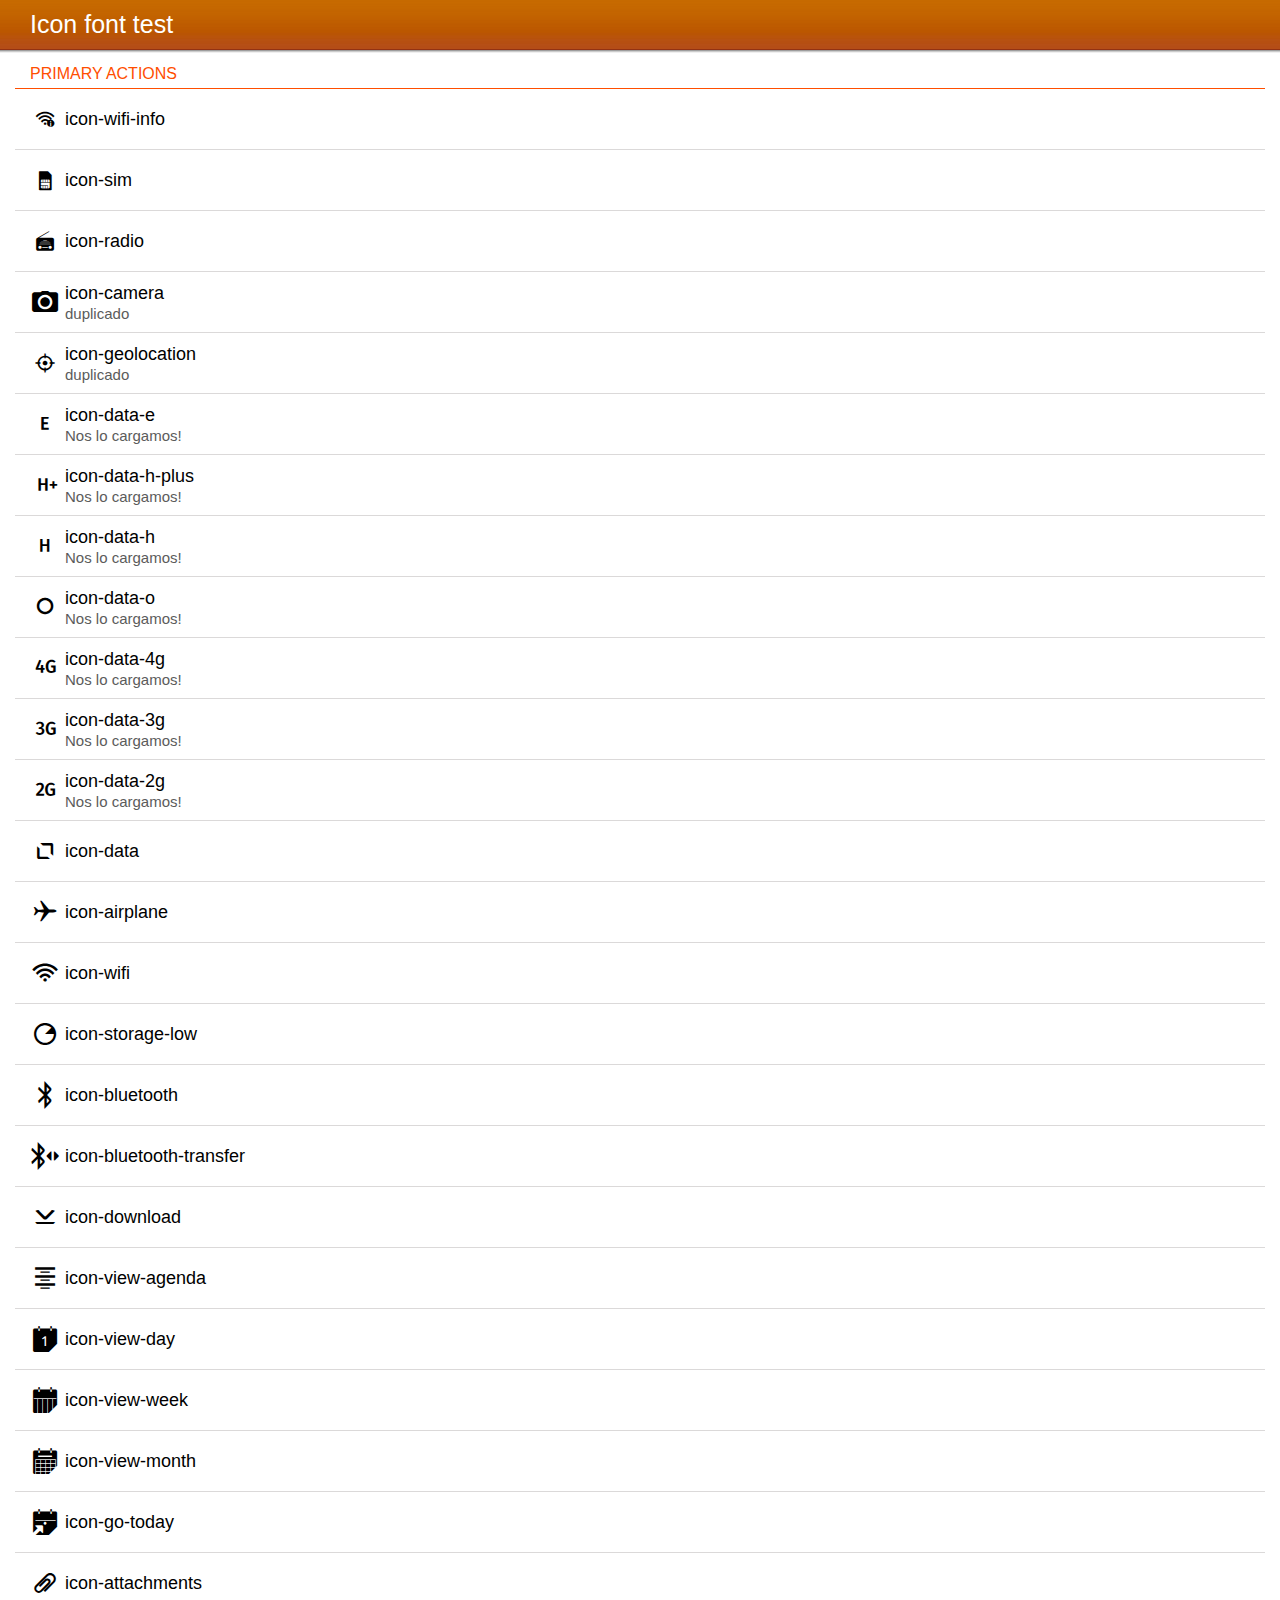
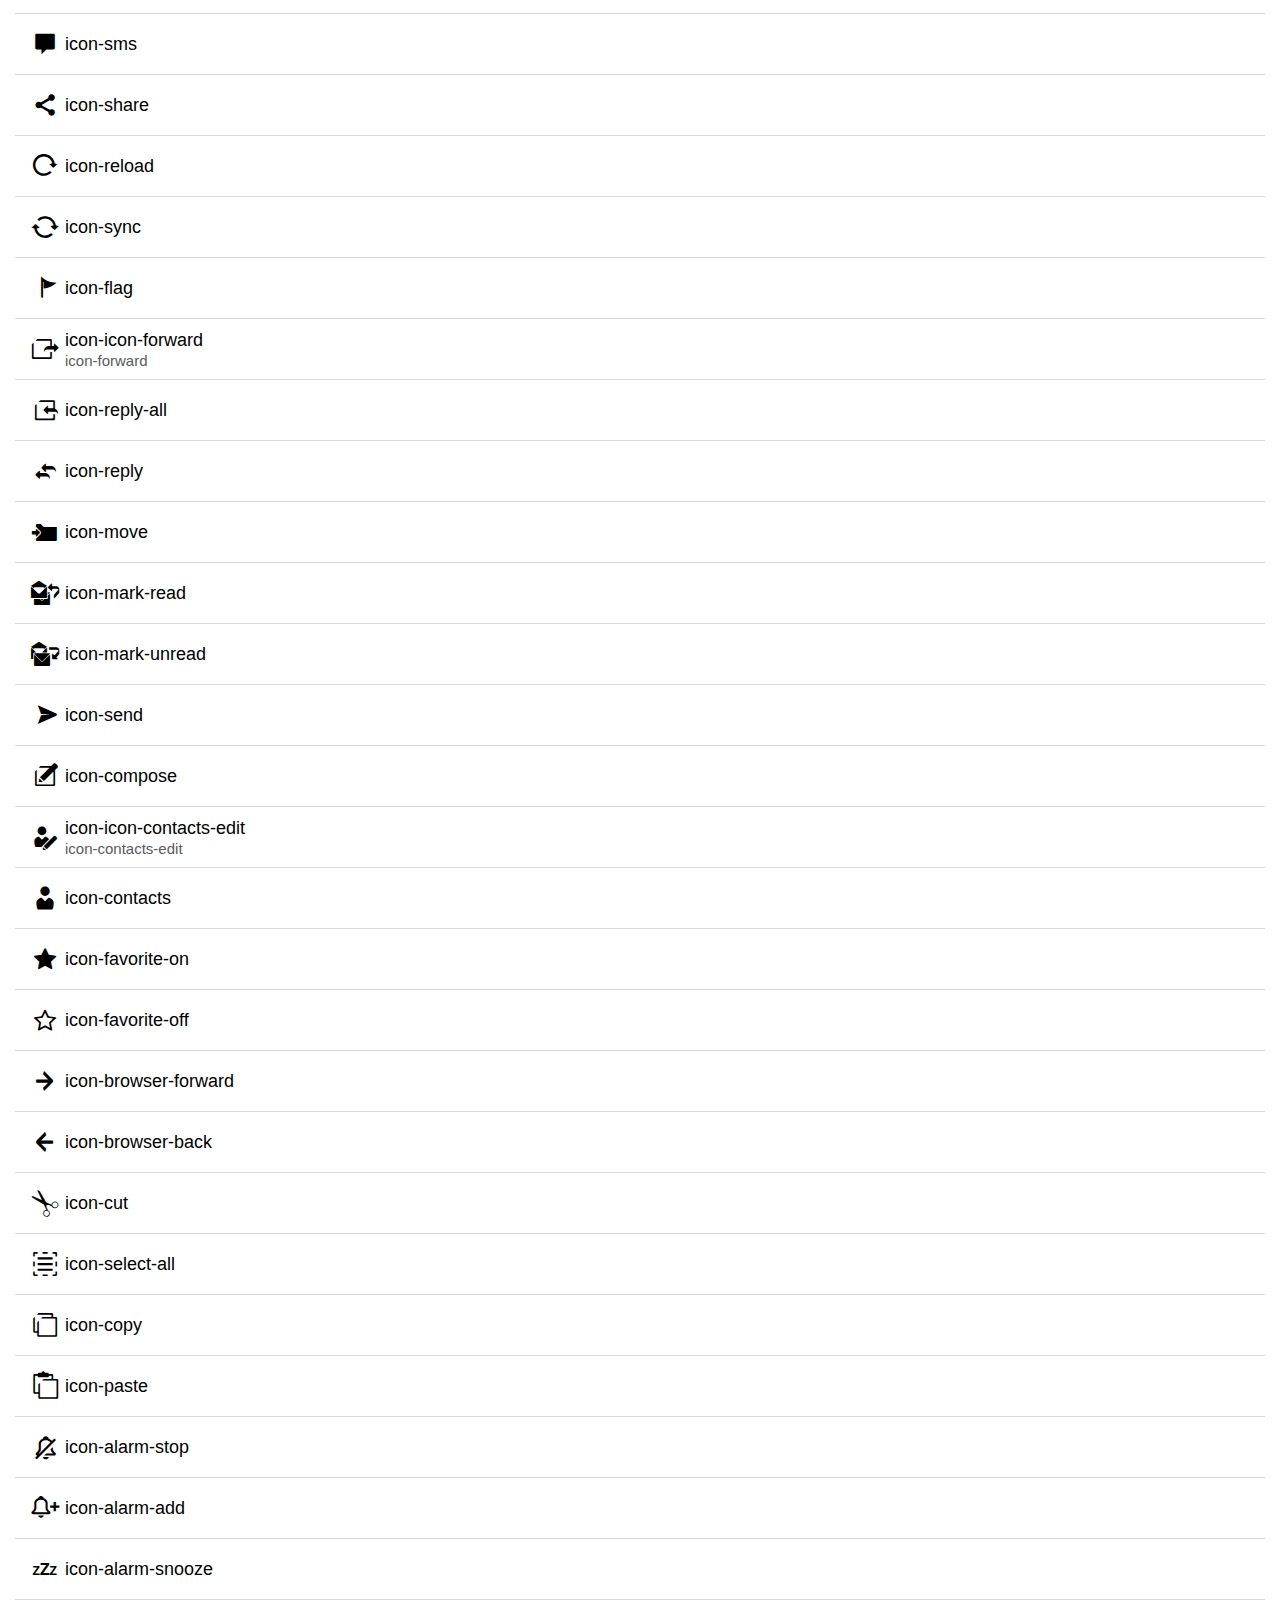
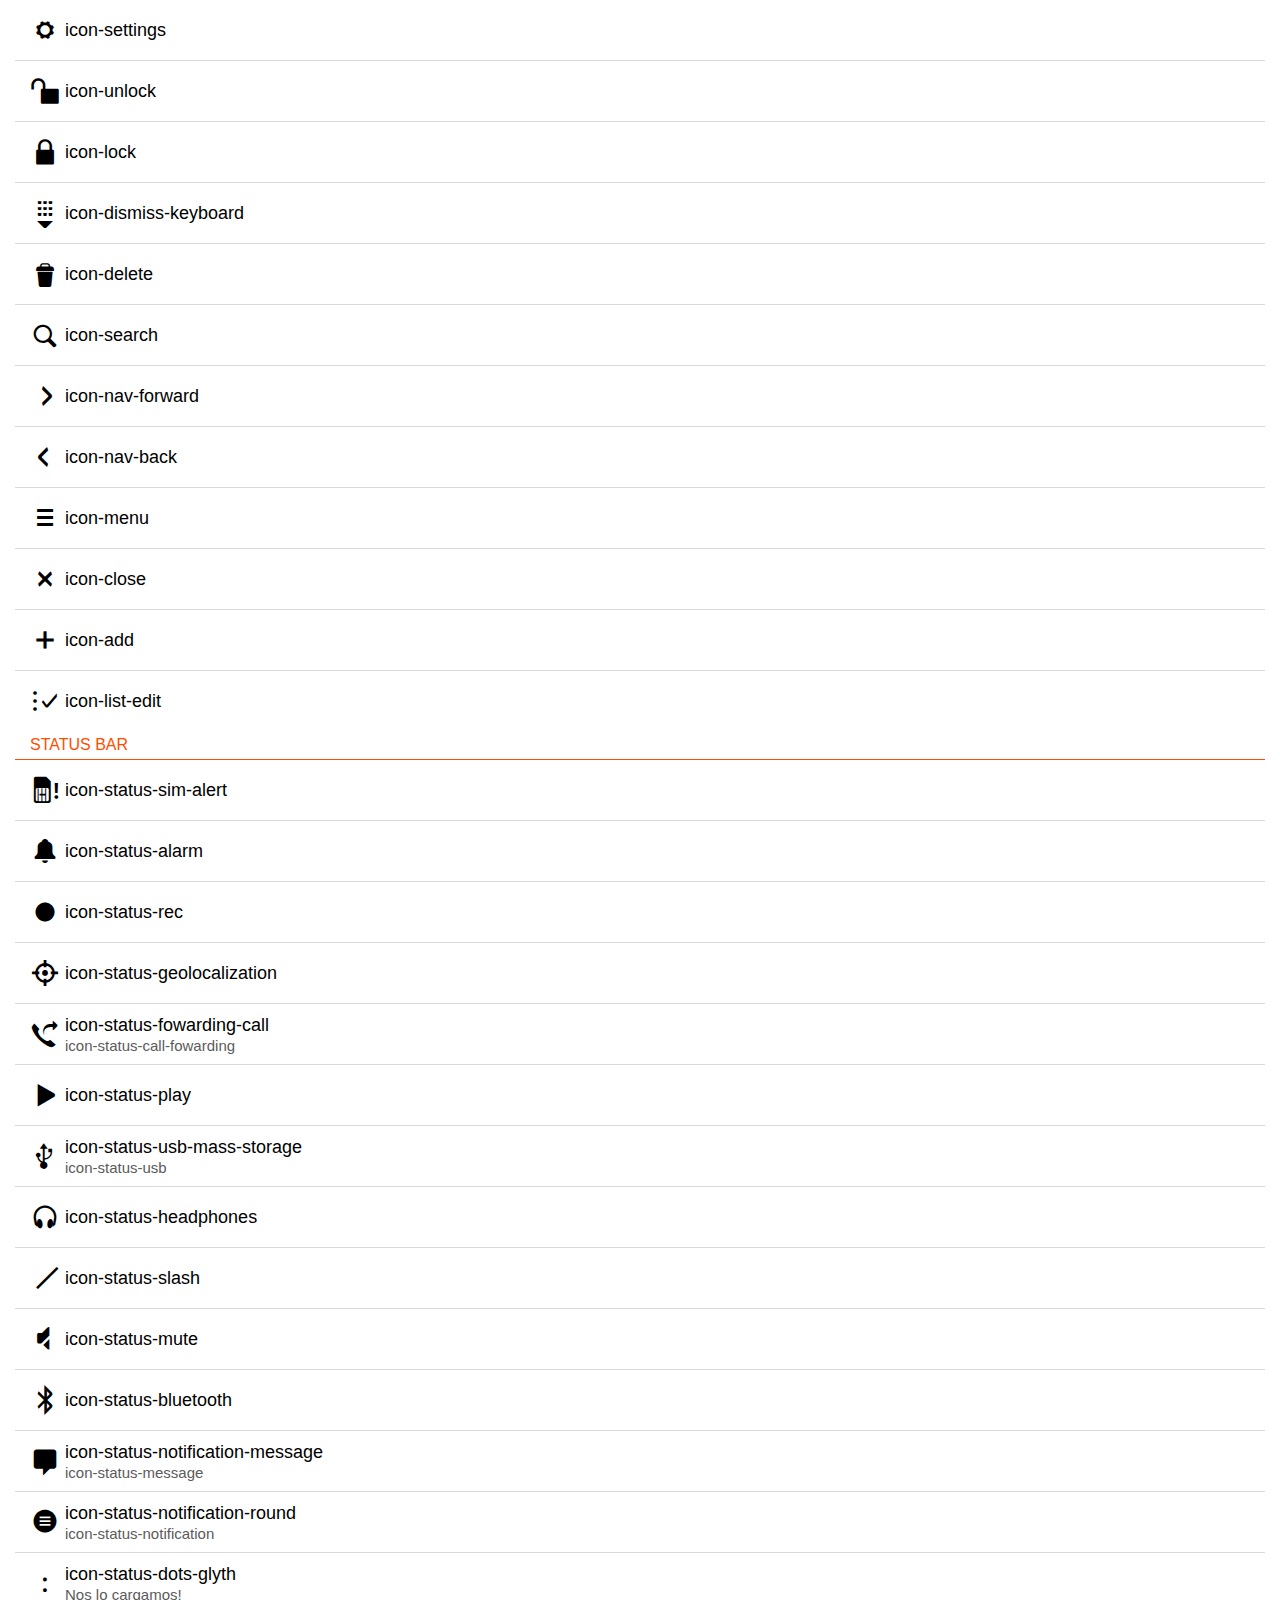
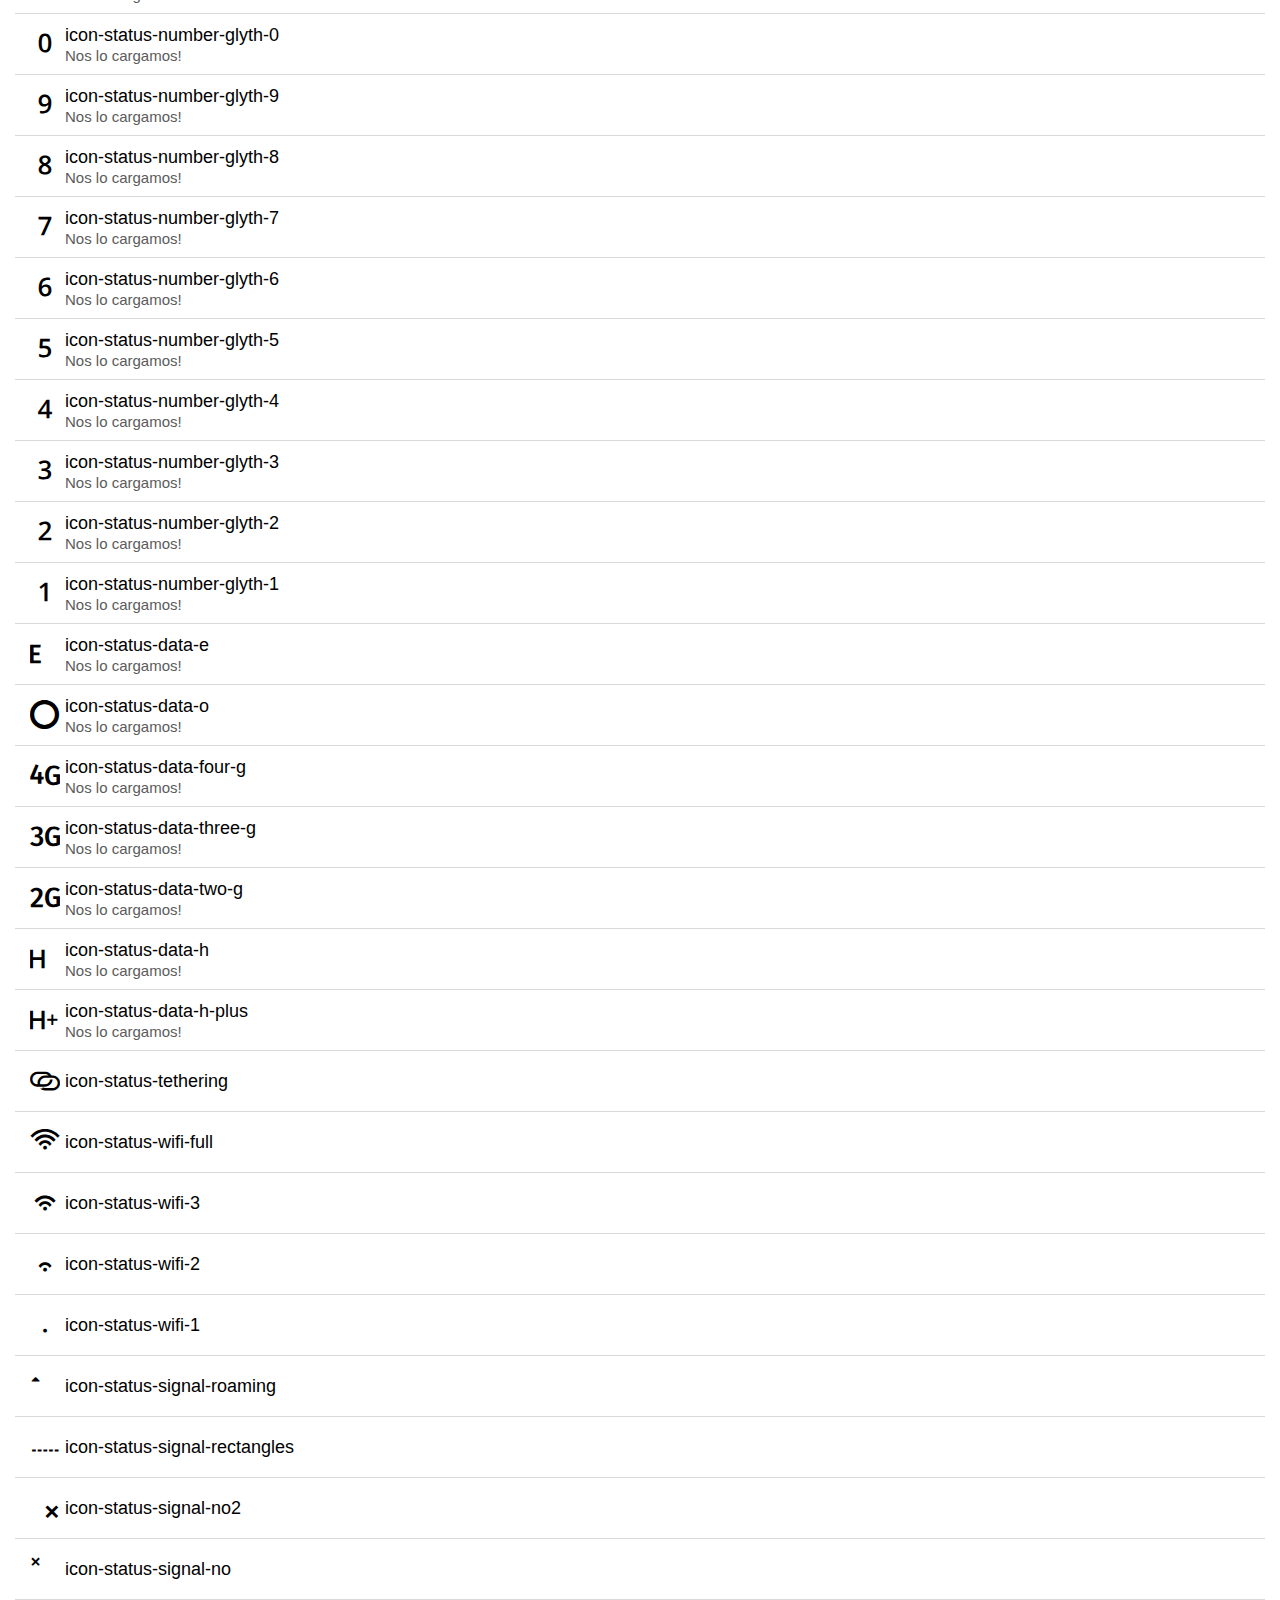
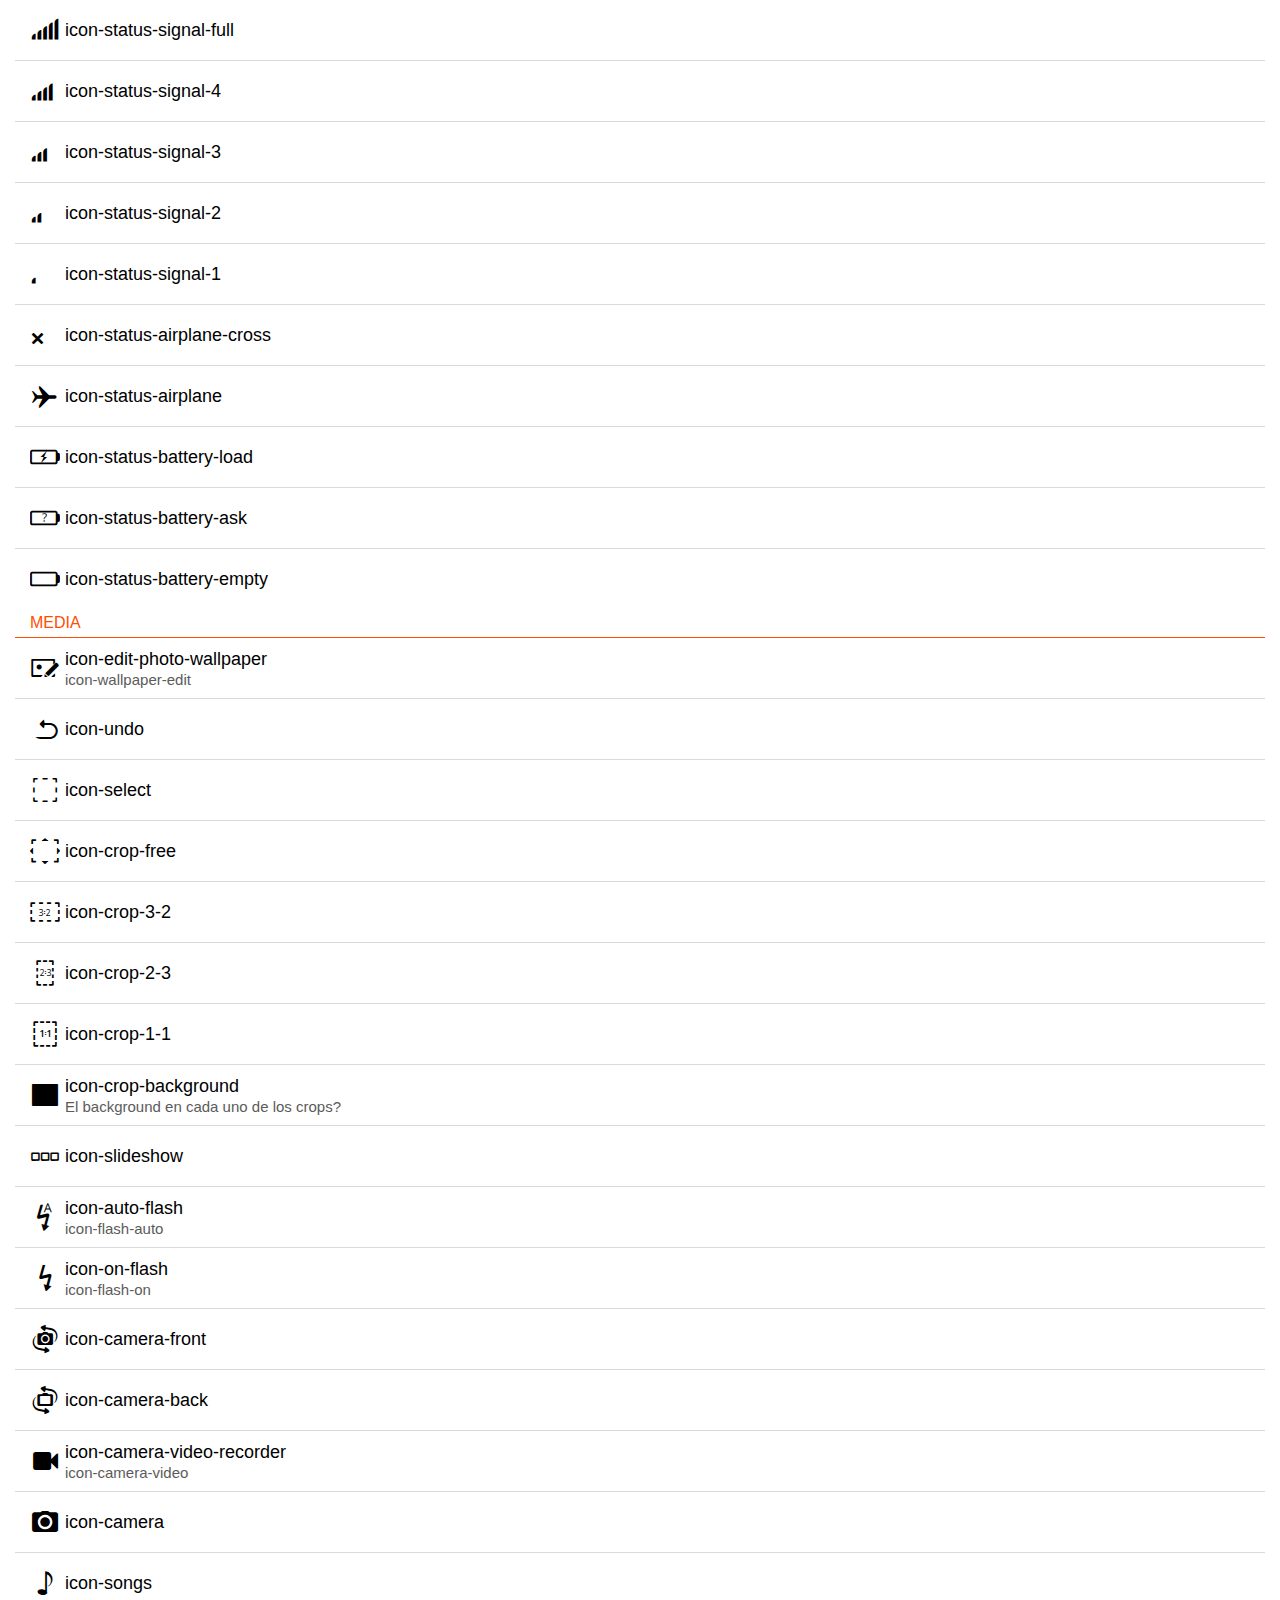
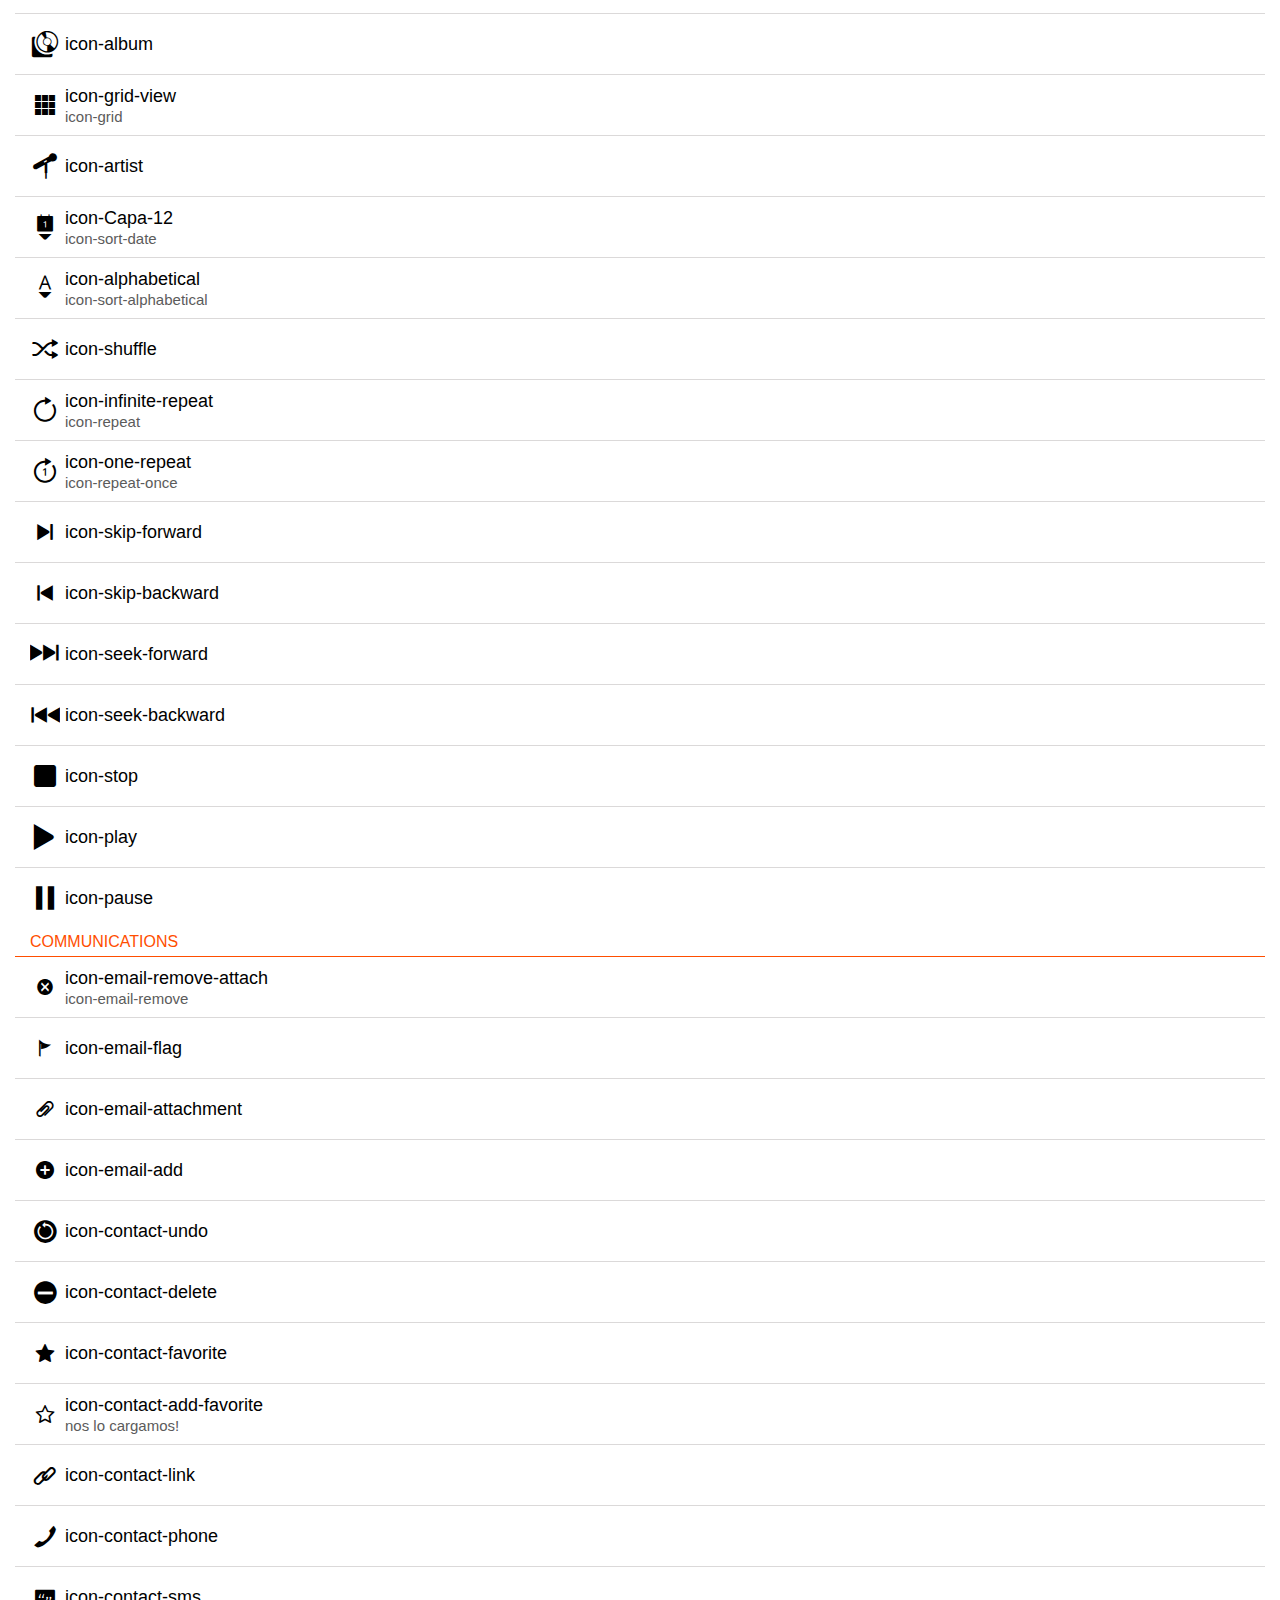
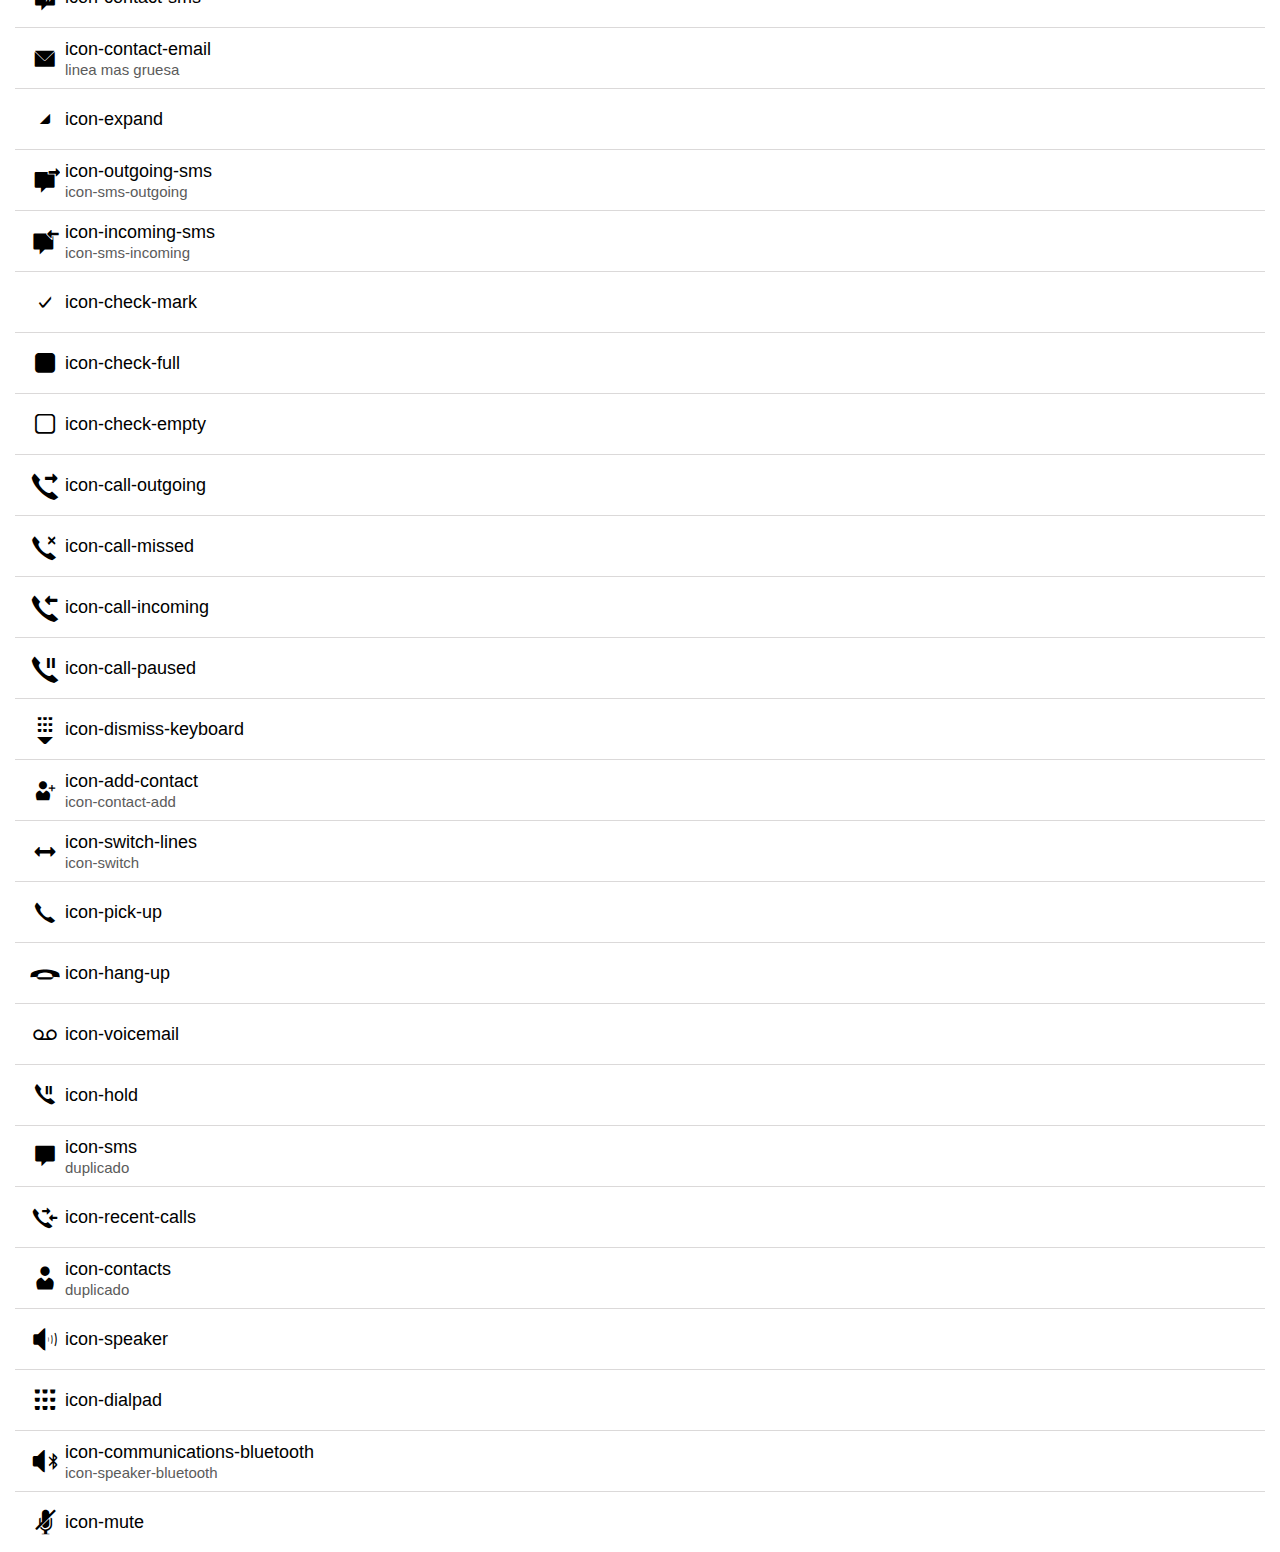
==== commit cd485d1b: "updated examples" ====
--- a/app.html
+++ b/app.html
@@ -22,27 +22,24 @@
       <li>
         <aside class="icon icon-wifi-info"></aside>
         <p>icon-wifi-info</p>
-        <p>Nos lo cargamos!</p>
       </li>
       <li>
         <aside class="icon icon-sim"></aside>
         <p>icon-sim</p>
-        <p>Nos lo cargamos!</p>
       </li>
       <li>
         <aside class="icon icon-radio"></aside>
         <p>icon-radio</p>
-        <p>Nos lo cargamos!</p>
       </li>
       <li>
         <aside class="icon icon-camera"></aside>
         <p>icon-camera</p>
-        <p>Nos lo cargamos!</p>
+        <p>duplicado</p>
       </li>
       <li>
         <aside class="icon icon-geolocation"></aside>
         <p>icon-geolocation</p>
-        <p>Nos lo cargamos!</p>
+        <p>duplicado</p>
       </li>
       <li>
         <aside class="icon icon-data-e"></aside>
@@ -82,7 +79,6 @@
       <li>
         <aside class="icon icon-data"></aside>
         <p>icon-data</p>
-        <p>Nos lo cargamos!</p>
       </li>
       <li>
         <aside class="icon icon-airplane"></aside>
@@ -404,43 +400,37 @@
       <li>
         <aside class="icon icon-status-data-e"></aside>
         <p>icon-status-data-e</p>
+        <p>Nos lo cargamos!</p>
       </li>
       <li>
         <aside class="icon icon-status-data-o"></aside>
         <p>icon-status-data-o</p>
+        <p>Nos lo cargamos!</p>
       </li>
       <li>
         <aside class="icon icon-status-data-four-g"></aside>
         <p>icon-status-data-four-g</p>
-        <p>icon-status-data-4g</p>
+        <p>Nos lo cargamos!</p>
       </li>
       <li>
         <aside class="icon icon-status-data-three-g"></aside>
         <p>icon-status-data-three-g</p>
-        <p>icon-status-data-3g</p>
+        <p>Nos lo cargamos!</p>
       </li>
       <li>
         <aside class="icon icon-status-data-two-g"></aside>
         <p>icon-status-data-two-g</p>
-        <p>icon-status-data-2g</p>
-      </li>
-      <li>
-        <aside class="icon icon-status-data-g"></aside>
-        <p>icon-status-data-g</p>
-        <p>(FALTA!)</p>
+        <p>Nos lo cargamos!</p>
       </li>
       <li>
         <aside class="icon icon-status-data-h"></aside>
         <p>icon-status-data-h</p>
+        <p>Nos lo cargamos!</p>
       </li>
       <li>
         <aside class="icon icon-status-data-h-plus"></aside>
         <p>icon-status-data-h-plus</p>
-      </li>
-      <li>
-        <aside class="icon icon-status-data"></aside>
-        <p>icon-status-data</p>
-        <p>(FALTA!)</p>
+        <p>Nos lo cargamos!</p>
       </li>
       <li>
         <aside class="icon icon-status-tethering"></aside>
@@ -521,164 +511,300 @@
     </ul>
 
     <header>Media</header>
-    <!--ul>
-      <li>
-        <aside class="icon icon-status-sim-alert"></aside>
-        <p>icon-sim-alert</p>
-      </li>
-      <li>
-        <aside class="icon icon-sim"></aside>
-        <p>icon-sim</p>
-      </li>
-      <li>
-        <aside class="icon icon-sim"></aside>
-        <p>icon-sim</p>
-      </li>
-      <li>
-        <aside class="icon icon-sim"></aside>
-        <p>icon-sim</p>
-      </li>
-      <li>
-        <aside class="icon icon-sim"></aside>
-        <p>icon-sim</p>
-      </li>
-      <li>
-        <aside class="icon icon-sim"></aside>
-        <p>icon-sim</p>
-      </li>
-      <li>
-        <aside class="icon icon-sim"></aside>
-        <p>icon-sim</p>
-      </li>
-      <li>
-        <aside class="icon icon-sim"></aside>
-        <p>icon-sim</p>
-      </li>
-      <li>
-        <aside class="icon icon-sim"></aside>
-        <p>icon-sim</p>
-      </li>
-      <li>
-        <aside class="icon icon-sim"></aside>
-        <p>icon-sim</p>
-      </li>
-      <li>
-        <aside class="icon icon-sim"></aside>
-        <p>icon-sim</p>
-      </li>
-      <li>
-        <aside class="icon icon-sim"></aside>
-        <p>icon-sim</p>
-      </li>
-      <li>
-        <aside class="icon icon-sim"></aside>
-        <p>icon-sim</p>
-      </li>
-      <li>
-        <aside class="icon icon-sim"></aside>
-        <p>icon-sim</p>
-      </li>
-      <li>
-        <aside class="icon icon-sim"></aside>
-        <p>icon-sim</p>
-      </li>
-      <li>
-        <aside class="icon icon-sim"></aside>
-        <p>icon-sim</p>
-      </li>
-      <li>
-        <aside class="icon icon-sim"></aside>
-        <p>icon-sim</p>
-      </li>
-      <li>
-        <aside class="icon icon-sim"></aside>
-        <p>icon-sim</p>
-      </li>
-      <li>
-        <aside class="icon icon-sim"></aside>
-        <p>icon-sim</p>
-      </li>
-      <li>
-        <aside class="icon icon-sim"></aside>
-        <p>icon-sim</p>
-      </li>
-      <li>
-        <aside class="icon icon-sim"></aside>
-        <p>icon-sim</p>
-      </li>
-      <li>
-        <aside class="icon icon-sim"></aside>
-        <p>icon-sim</p>
-      </li>
-      <li>
-        <aside class="icon icon-sim"></aside>
-        <p>icon-sim</p>
-      </li>
-      <li>
-        <aside class="icon icon-sim"></aside>
-        <p>icon-sim</p>
-      </li>
-      <li>
-        <aside class="icon icon-sim"></aside>
-        <p>icon-sim</p>
-      </li>
-      <li>
-        <aside class="icon icon-sim"></aside>
-        <p>icon-sim</p>
-      </li>
-      <li>
-        <aside class="icon icon-sim"></aside>
-        <p>icon-sim</p>
-      </li>
-      <li>
-        <aside class="icon icon-sim"></aside>
-        <p>icon-sim</p>
-      </li>
-      <li>
-        <aside class="icon icon-sim"></aside>
-        <p>icon-sim</p>
-      </li>
-      <li>
-        <aside class="icon icon-sim"></aside>
-        <p>icon-sim</p>
-      </li>
-      <li>
-        <aside class="icon icon-sim"></aside>
-        <p>icon-sim</p>
-      </li>
-      <li>
-        <aside class="icon icon-sim"></aside>
-        <p>icon-sim</p>
-      </li>
-      <li>
-        <aside class="icon icon-sim"></aside>
-        <p>icon-sim</p>
-      </li>
-      <li>
-        <aside class="icon icon-sim"></aside>
-        <p>icon-sim</p>
-      </li>
-      <li>
-        <aside class="icon icon-sim"></aside>
-        <p>icon-sim</p>
-      </li>
-      <li>
-        <aside class="icon icon-sim"></aside>
-        <p>icon-sim</p>
-      </li>
-      <li>
-        <aside class="icon icon-sim"></aside>
-        <p>icon-sim</p>
-      </li>
-      <li>
-        <aside class="icon icon-sim"></aside>
-        <p>icon-sim</p>
-      </li>
-      <li>
-        <aside class="icon icon-sim"></aside>
-        <p>icon-sim</p>
-      </li>
-    </ul-->
+    <ul>
+      <li>
+        <aside class="icon icon-edit-photo-wallpaper"></aside>
+        <p>icon-edit-photo-wallpaper</p>
+        <p>icon-wallpaper-edit</p>
+      </li>
+      <li>
+        <aside class="icon icon-undo"></aside>
+        <p>icon-undo</p>
+      </li>
+      <li>
+        <aside class="icon icon-select"></aside>
+        <p>icon-select</p>
+      </li>
+      <li>
+        <aside class="icon icon-crop-free"></aside>
+        <p>icon-crop-free</p>
+      </li>
+      <li>
+        <aside class="icon icon-crop-3-2"></aside>
+        <p>icon-crop-3-2</p>
+      </li>
+      <li>
+        <aside class="icon icon-crop-2-3"></aside>
+        <p>icon-crop-2-3</p>
+      </li>
+      <li>
+        <aside class="icon icon-crop-1-1"></aside>
+        <p>icon-crop-1-1</p>
+      </li>
+      <li>
+        <aside class="icon icon-crop-background"></aside>
+        <p>icon-crop-background</p>
+        <p>El background en cada uno de los crops?</p>
+      </li>
+      <li>
+        <aside class="icon icon-slideshow"></aside>
+        <p>icon-slideshow</p>
+      </li>
+      <li>
+        <aside class="icon icon-auto-flash"></aside>
+        <p>icon-auto-flash</p>
+        <p>icon-flash-auto</p>
+      </li>
+      <li>
+        <aside class="icon icon-on-flash"></aside>
+        <p>icon-on-flash</p>
+        <p>icon-flash-on</p>
+      </li>
+      <li>
+        <aside class="icon icon-camera-front"></aside>
+        <p>icon-camera-front</p>
+      </li>
+      <li>
+        <aside class="icon icon-camera-back"></aside>
+        <p>icon-camera-back</p>
+      </li>
+      <li>
+        <aside class="icon icon-camera-video-recorder"></aside>
+        <p>icon-camera-video-recorder</p>
+        <p>icon-camera-video</p>
+      </li>
+      <li>
+        <aside class="icon icon-camera"></aside>
+        <p>icon-camera</p>
+      </li>
+      <li>
+        <aside class="icon icon-songs"></aside>
+        <p>icon-songs</p>
+      </li>
+      <li>
+        <aside class="icon icon-album"></aside>
+        <p>icon-album</p>
+      </li>
+      <li>
+        <aside class="icon icon-grid-view"></aside>
+        <p>icon-grid-view</p>
+        <p>icon-grid</p>
+      </li>
+      <li>
+        <aside class="icon icon-artist"></aside>
+        <p>icon-artist</p>
+      </li>
+      <li>
+        <aside class="icon icon-Capa-12"></aside>
+        <p>icon-Capa-12</p>
+        <p>icon-sort-date</p>
+      </li>
+      <li>
+        <aside class="icon icon-alphabetical"></aside>
+        <p>icon-alphabetical</p>
+        <p>icon-sort-alphabetical</p>
+      </li>
+      <li>
+        <aside class="icon icon-shuffle"></aside>
+        <p>icon-shuffle</p>
+      </li>
+      <li>
+        <aside class="icon icon-infinite-repeat"></aside>
+        <p>icon-infinite-repeat</p>
+        <p>icon-repeat</p>
+      </li>
+      <li>
+        <aside class="icon icon-one-repeat"></aside>
+        <p>icon-one-repeat</p>
+        <p>icon-repeat-once</p>
+      </li>
+      <li>
+        <aside class="icon icon-skip-forward"></aside>
+        <p>icon-skip-forward</p>
+      </li>
+      <li>
+        <aside class="icon icon-skip-backward"></aside>
+        <p>icon-skip-backward</p>
+      </li>
+      <li>
+        <aside class="icon icon-seek-forward"></aside>
+        <p>icon-seek-forward</p>
+      </li>
+      <li>
+        <aside class="icon icon-seek-backward"></aside>
+        <p>icon-seek-backward</p>
+      </li>
+      <li>
+        <aside class="icon icon-stop"></aside>
+        <p>icon-stop</p>
+      </li>
+      <li>
+        <aside class="icon icon-play"></aside>
+        <p>icon-play</p>
+      </li>
+      <li>
+        <aside class="icon icon-pause"></aside>
+        <p>icon-pause</p>
+      </li>
+    </ul>
+
+    <header>Communications</header>
+    <ul>
+      <li>
+        <aside class="icon icon-email-remove-attach"></aside>
+        <p>icon-email-remove-attach</p>
+        <p>icon-email-remove</p>
+      </li>
+      <li>
+        <aside class="icon icon-email-flag"></aside>
+        <p>icon-email-flag</p>
+      </li>
+      <li>
+        <aside class="icon icon-email-attachment"></aside>
+        <p>icon-email-attachment</p>
+      </li>
+      <li>
+        <aside class="icon icon-email-add"></aside>
+        <p>icon-email-add</p>
+      </li>
+      <li>
+        <aside class="icon icon-contact-undo"></aside>
+        <p>icon-contact-undo</p>
+      </li>
+      <li>
+        <aside class="icon icon-contact-delete"></aside>
+        <p>icon-contact-delete</p>
+      </li>
+      <li>
+        <aside class="icon icon-contact-favorite"></aside>
+        <p>icon-contact-favorite</p>
+      </li>
+      <li>
+        <aside class="icon icon-contact-add-favorite"></aside>
+        <p>icon-contact-add-favorite</p>
+        <p>nos lo cargamos!</p>
+      </li>
+      <li>
+        <aside class="icon icon-contact-link"></aside>
+        <p>icon-contact-link</p>
+      </li>
+      <li>
+        <aside class="icon icon-contact-phone"></aside>
+        <p>icon-contact-phone</p>
+      </li>
+      <li>
+        <aside class="icon icon-contact-sms"></aside>
+        <p>icon-contact-sms</p>
+      </li>
+      <li>
+        <aside class="icon icon-contact-email"></aside>
+        <p>icon-contact-email</p>
+        <p>linea mas gruesa</p>
+      </li>
+      <li>
+        <aside class="icon icon-expand"></aside>
+        <p>icon-expand</p>
+      </li>
+      <li>
+        <aside class="icon icon-outgoing-sms"></aside>
+        <p>icon-outgoing-sms</p>
+        <p>icon-sms-outgoing</p>
+      </li>
+      <li>
+        <aside class="icon icon-incoming-sms"></aside>
+        <p>icon-incoming-sms</p>
+        <p>icon-sms-incoming</p>
+      </li>
+      <li>
+        <aside class="icon icon-check-mark"></aside>
+        <p>icon-check-mark</p>
+      </li>
+      <li>
+        <aside class="icon icon-check-full"></aside>
+        <p>icon-check-full</p>
+      </li>
+      <li>
+        <aside class="icon icon-check-empty"></aside>
+        <p>icon-check-empty</p>
+      </li>
+      <li>
+        <aside class="icon icon-call-outgoing"></aside>
+        <p>icon-call-outgoing</p>
+      </li>
+      <li>
+        <aside class="icon icon-call-missed"></aside>
+        <p>icon-call-missed</p>
+      </li>
+      <li>
+        <aside class="icon icon-call-incoming"></aside>
+        <p>icon-call-incoming</p>
+      </li>
+      <li>
+        <aside class="icon icon-call-paused"></aside>
+        <p>icon-call-paused</p>
+      </li>
+      <li>
+        <aside class="icon icon-dismiss-keyboard"></aside>
+        <p>icon-dismiss-keyboard</p>
+      </li>
+      <li>
+        <aside class="icon icon-add-contact"></aside>
+        <p>icon-add-contact</p>
+        <p>icon-contact-add</p>
+      </li>
+      <li>
+        <aside class="icon icon-switch-lines"></aside>
+        <p>icon-switch-lines</p>
+        <p>icon-switch</p>
+      </li>
+      <li>
+        <aside class="icon icon-pick-up"></aside>
+        <p>icon-pick-up</p>
+      </li>
+      <li>
+        <aside class="icon icon-hang-up"></aside>
+        <p>icon-hang-up</p>
+      </li>
+      <li>
+        <aside class="icon icon-voicemail"></aside>
+        <p>icon-voicemail</p>
+      </li>
+      <li>
+        <aside class="icon icon-hold"></aside>
+        <p>icon-hold</p>
+      </li>
+      <li>
+        <aside class="icon icon-sms"></aside>
+        <p>icon-sms</p>
+        <p>duplicado</p>
+      </li>
+      <li>
+        <aside class="icon icon-recent-calls"></aside>
+        <p>icon-recent-calls</p>
+      </li>
+      <li>
+        <aside class="icon icon-contacts"></aside>
+        <p>icon-contacts</p>
+        <p>duplicado</p>
+      </li>
+      <li>
+        <aside class="icon icon-speaker"></aside>
+        <p>icon-speaker</p>
+      </li>
+      <li>
+        <aside class="icon icon-dialpad"></aside>
+        <p>icon-dialpad</p>
+      </li>
+      <li>
+        <aside class="icon icon-communications-bluetooth"></aside>
+        <p>icon-communications-bluetooth</p>
+        <p>icon-speaker-bluetooth</p>
+      </li>
+      <li>
+        <aside class="icon icon-mute"></aside>
+        <p>icon-mute</p>
+      </li>
+    </ul>
   </section>
 </body>
 </html>--- a/style/icons.css
+++ b/style/icons.css
@@ -378,210 +378,211 @@
 	content: "\e070";
 }
 
-.icon-media-edit-photo-wallpaper:before {
+.icon-edit-photo-wallpaper:before {
 	content: "\e071";
 }
-.icon-media-undo:before {
+.icon-undo:before {
 	content: "\e072";
 }
-.icon-media-select:before {
+.icon-select:before {
 	content: "\e073";
 }
-.icon-media-crop-free:before {
+.icon-crop-free:before {
 	content: "\e074";
 }
-.icon-media-crop-3-2:before {
+.icon-crop-3-2:before {
 	content: "\e075";
 }
-.icon-media-crop-2-3:before {
+.icon-crop-2-3:before {
 	content: "\e076";
 }
-.icon-media-crop-1-1:before {
+.icon-crop-1-1:before {
 	content: "\e077";
 }
-.icon-media-crop-background:before {
+.icon-crop-background:before {
 	content: "\e078";
 }
-.icon-media-slideshow:before {
+.icon-slideshow:before {
 	content: "\e079";
 }
-.icon-media-auto-flash:before {
+.icon-auto-flash:before {
 	content: "\e07a";
 }
-.icon-media-on-flash:before {
+.icon-on-flash:before {
 	content: "\e07b";
 }
-.icon-media-camera-front:before {
+.icon-camera-front:before {
 	content: "\e07c";
 }
-.icon-media-camera-back:before {
+.icon-camera-back:before {
 	content: "\e07d";
 }
-.icon-media-camera-video-recorder:before {
+.icon-camera-video-recorder:before {
 	content: "\e07e";
 }
-.icon-media-songs:before {
+.icon-songs:before {
 	content: "\e07f";
 }
-.icon-media-camera:before {
+.icon-camera:before {
 	content: "\e080";
 }
-.icon-media-play-list:before {
+.icon-play-list:before {
 	content: "\e081";
 }
-.icon-media-album:before {
+.icon-album:before {
 	content: "\e082";
 }
-.icon-media-grid-view:before {
+.icon-grid-view:before {
 	content: "\e083";
 }
-.icon-media-artist:before {
+.icon-artist:before {
 	content: "\e084";
 }
-.icon-media-Capa-12:before {
+.icon-Capa-12:before {
 	content: "\e085";
 }
-.icon-media-shuffle:before {
+.icon-shuffle:before {
 	content: "\e086";
 }
-.icon-media-alphabetical:before {
+.icon-alphabetical:before {
 	content: "\e087";
 }
-.icon-media-infinite-repeat:before {
+.icon-infinite-repeat:before {
 	content: "\e088";
 }
-.icon-media-skip-forward:before {
+.icon-skip-forward:before {
 	content: "\e089";
 }
-.icon-media-one-repeat:before {
+.icon-one-repeat:before {
 	content: "\e08a";
 }
-.icon-media-skip-backward:before {
+.icon-skip-backward:before {
 	content: "\e08b";
 }
-.icon-media-seek-forward:before {
+.icon-seek-forward:before {
 	content: "\e08c";
 }
-.icon-media-seek-backward:before {
+.icon-seek-backward:before {
 	content: "\e08d";
 }
-.icon-media-stop:before {
+.icon-stop:before {
 	content: "\e08e";
 }
-.icon-media-play:before {
+.icon-play:before {
 	content: "\e08f";
 }
-.icon-media-pause:before {
+.icon-pause:before {
 	content: "\e090";
 }
-.icon-comunications-email-remove-attach:before {
+
+.icon-email-remove-attach:before {
 	content: "\e091";
 }
-.icon-comunications-email-flag:before {
+.icon-email-flag:before {
 	content: "\e092";
 }
-.icon-comunications-email-attachment:before {
+.icon-email-attachment:before {
 	content: "\e093";
 }
-.icon-comunications-email-add:before {
+.icon-email-add:before {
 	content: "\e094";
 }
-.icon-comunications-contact-undo:before {
+.icon-contact-undo:before {
 	content: "\e095";
 }
-.icon-comunications-contact-delete:before {
+.icon-contact-delete:before {
 	content: "\e096";
 }
-.icon-comunications-contact-favorite:before {
+.icon-contact-favorite:before {
 	content: "\e097";
 }
-.icon-comunications-contact-add-favorite:before {
+.icon-contact-add-favorite:before {
 	content: "\e098";
 }
-.icon-comunications-contact-link:before {
+.icon-contact-link:before {
 	content: "\e099";
 }
-.icon-comunications-contact-phone:before {
+.icon-contact-phone:before {
 	content: "\e09a";
 }
-.icon-comunications-contact-location:before {
+.icon-contact-location:before {
 	content: "\e09b";
 }
-.icon-comunications-contact-sms:before {
+.icon-contact-sms:before {
 	content: "\e09c";
 }
-.icon-comunications-contact-email:before {
+.icon-contact-email:before {
 	content: "\e09d";
 }
-.icon-comunications-outgoing-sms:before {
+.icon-outgoing-sms:before {
 	content: "\e09e";
 }
-.icon-comunications-expand:before {
+.icon-expand:before {
 	content: "\e09f";
 }
-.icon-comunications-incoming-sms:before {
+.icon-incoming-sms:before {
 	content: "\e0a0";
 }
-.icon-comunications-check-mark:before {
+.icon-check-mark:before {
 	content: "\e0a1";
 }
-.icon-comunications-check-full:before {
+.icon-check-full:before {
 	content: "\e0a2";
 }
-.icon-comunications-check-empty:before {
+.icon-check-empty:before {
 	content: "\e0a3";
 }
-.icon-comunications-call-outgoing:before {
+.icon-call-outgoing:before {
 	content: "\e0a4";
 }
-.icon-comunications-call-missed:before {
+.icon-call-missed:before {
 	content: "\e0a5";
 }
-.icon-comunications-call-incoming:before {
+.icon-call-incoming:before {
 	content: "\e0a6";
 }
-.icon-comunications-dismiss-keyboard:before {
+.icon-dismiss-keyboard:before {
 	content: "\e0a7";
 }
-.icon-comunications-call-paused:before {
+.icon-call-paused:before {
 	content: "\e0a8";
 }
-.icon-comunications-add-contact:before {
+.icon-add-contact:before {
 	content: "\e0a9";
 }
-.icon-comunications-switch-lines:before {
+.icon-switch-lines:before {
 	content: "\e0aa";
 }
-.icon-comunications-pick-up:before {
+.icon-pick-up:before {
 	content: "\e0ab";
 }
-.icon-comunications-hang-up:before {
+.icon-hang-up:before {
 	content: "\e0ac";
 }
-.icon-comunications-voicemail:before {
+.icon-voicemail:before {
 	content: "\e0ad";
 }
-.icon-comunications-hold:before {
+.icon-hold:before {
 	content: "\e0ae";
 }
-.icon-comunications-sms:before {
+.icon-sms:before {
 	content: "\e0af";
 }
-.icon-comunications-recent-calls:before {
+.icon-recent-calls:before {
 	content: "\e0b0";
 }
-.icon-comunications-contacts:before {
+.icon-contacts:before {
 	content: "\e0b1";
 }
-.icon-comunications-speaker:before {
+.icon-speaker:before {
 	content: "\e0b2";
 }
-.icon-comunications-dialpad:before {
+.icon-dialpad:before {
 	content: "\e0b3";
 }
-.icon-comunications-bluetooth:before {
+.icon-communications-bluetooth:before {
 	content: "\e0b4";
 }
-.icon-comunications-mute:before {
+.icon-mute:before {
 	content: "\e0b5";
 }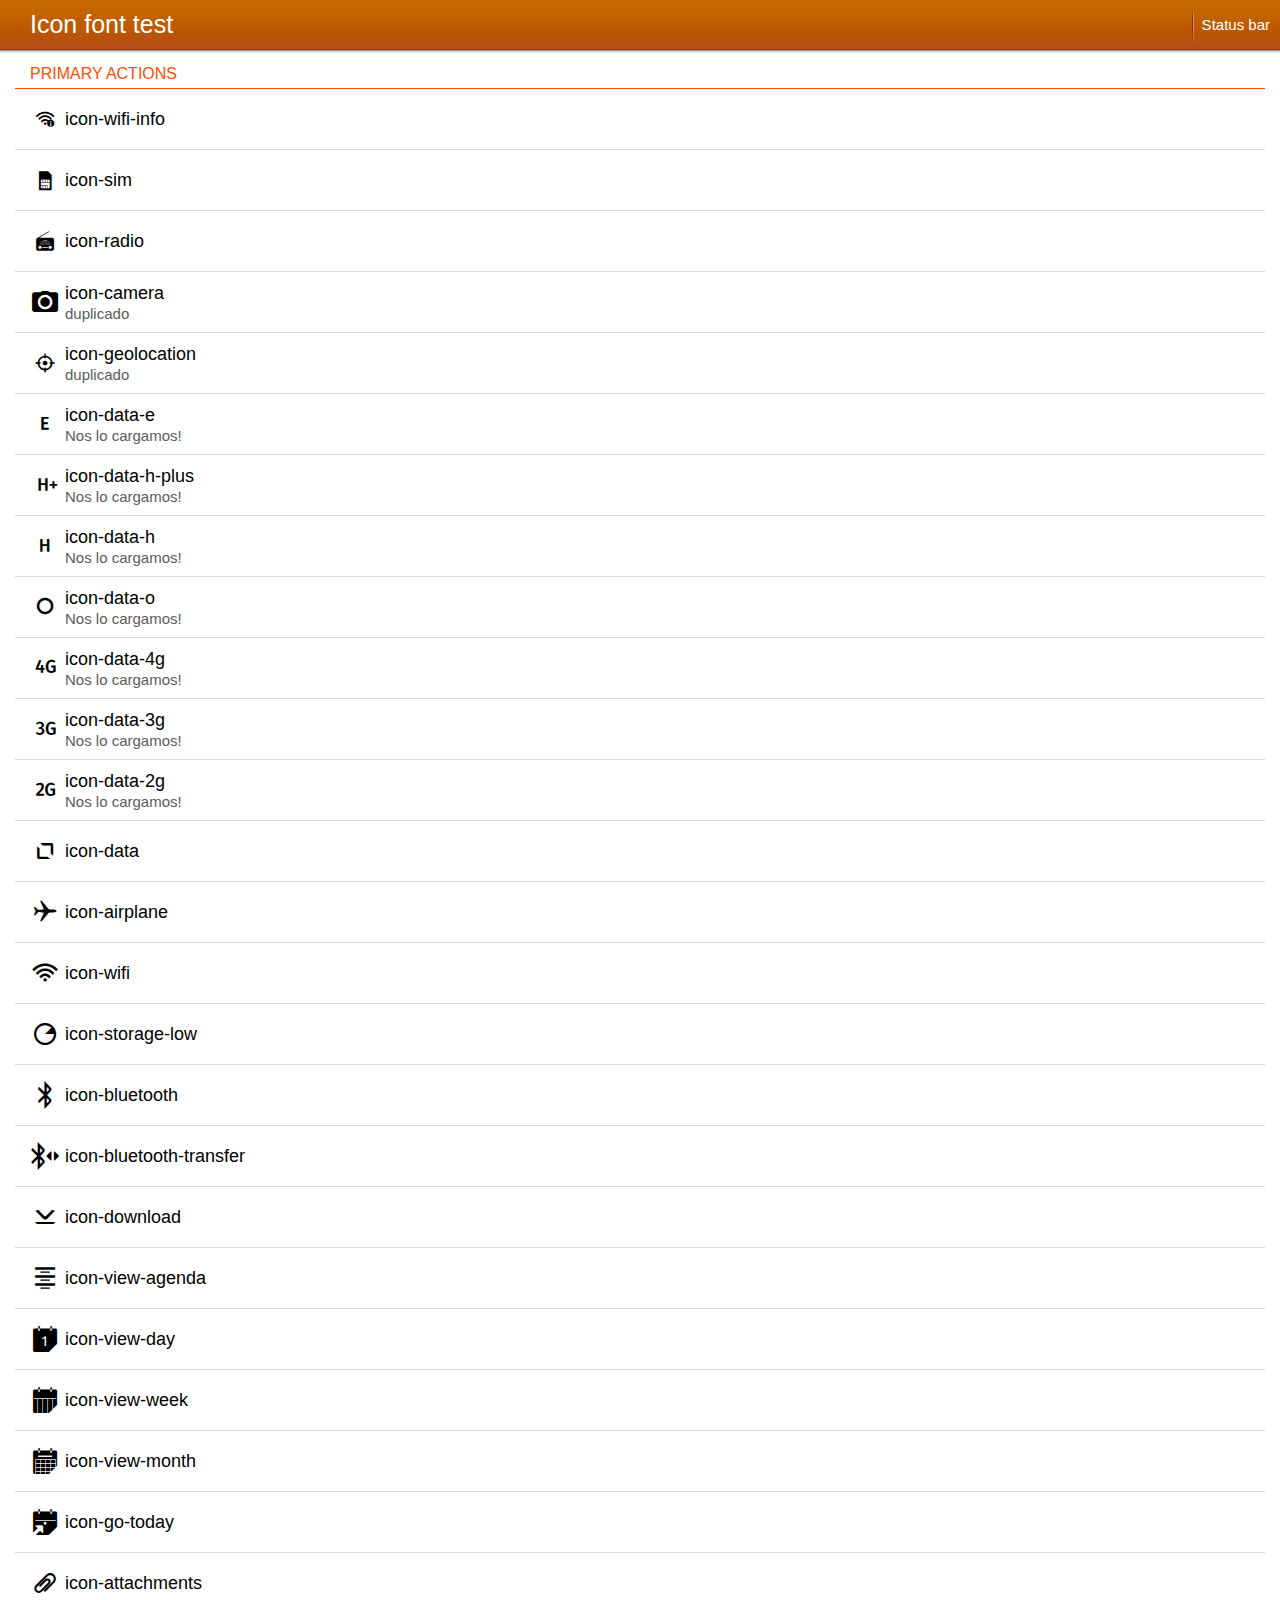
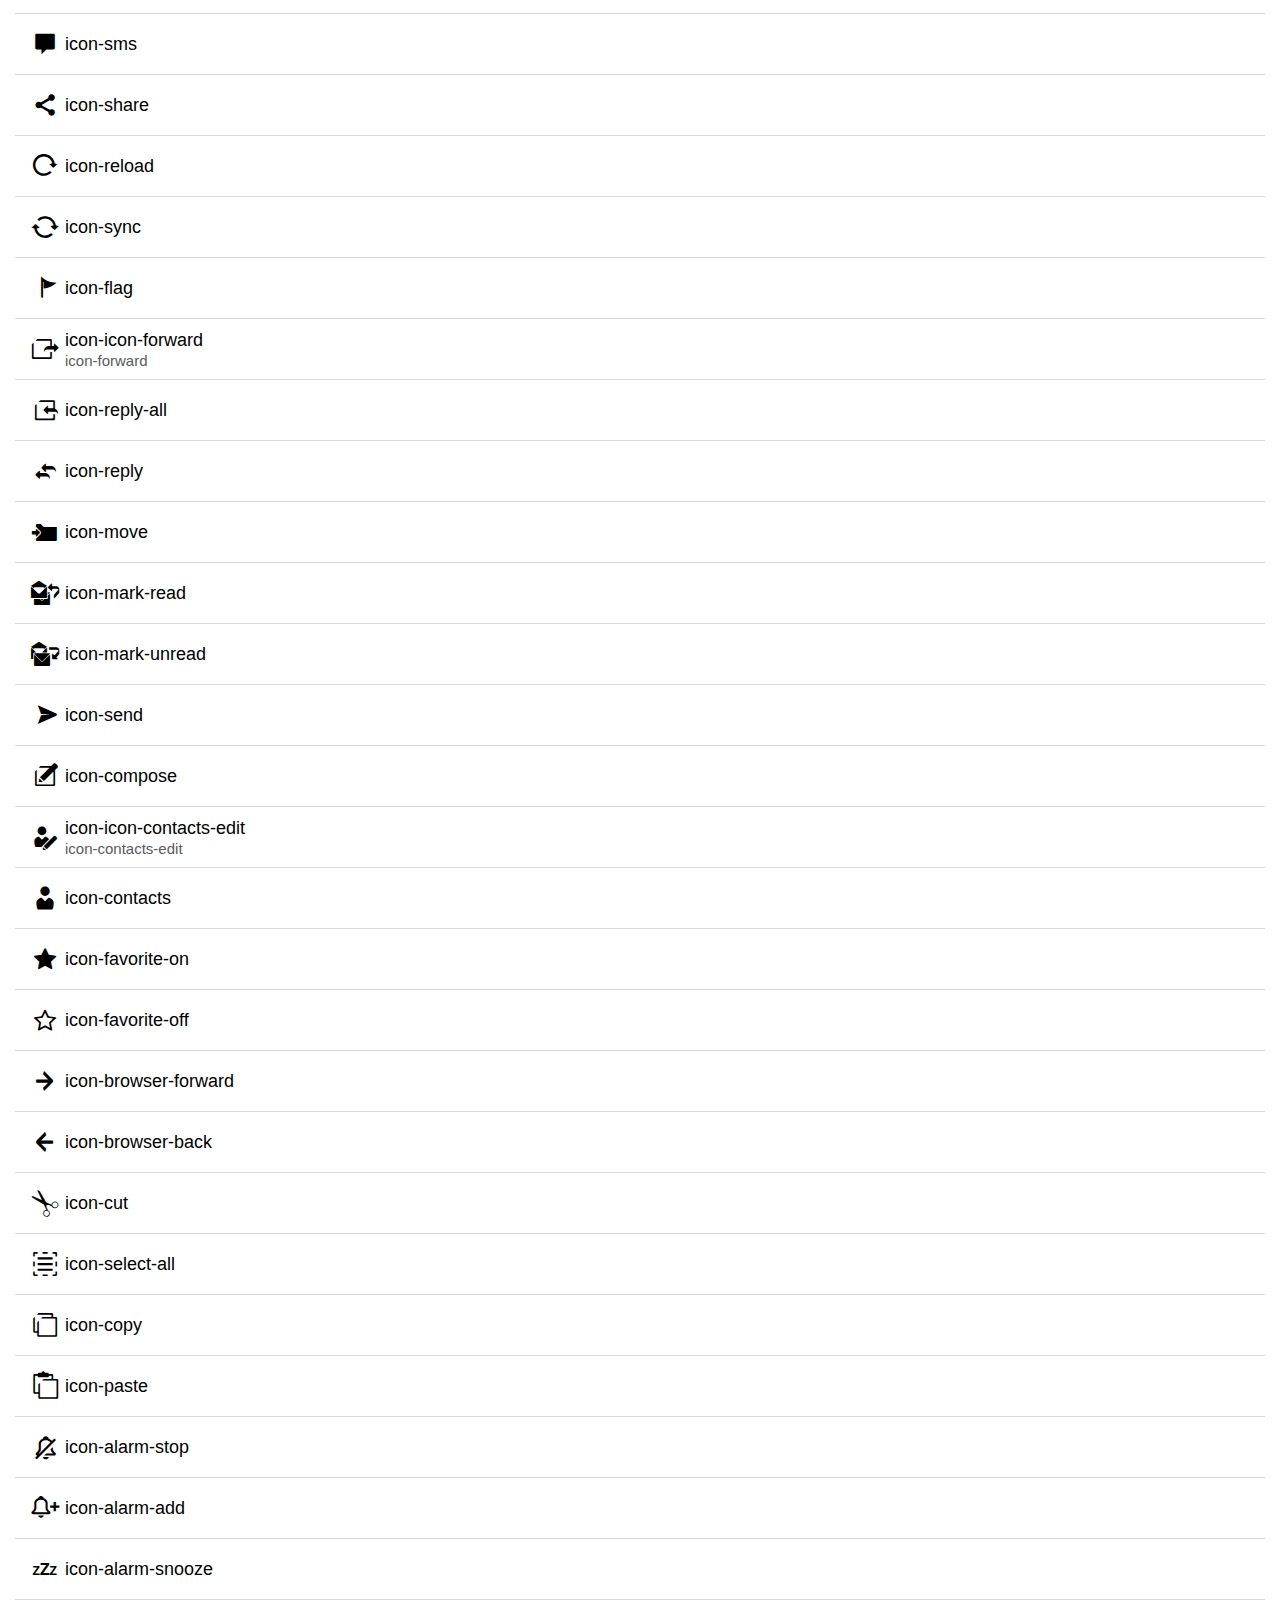
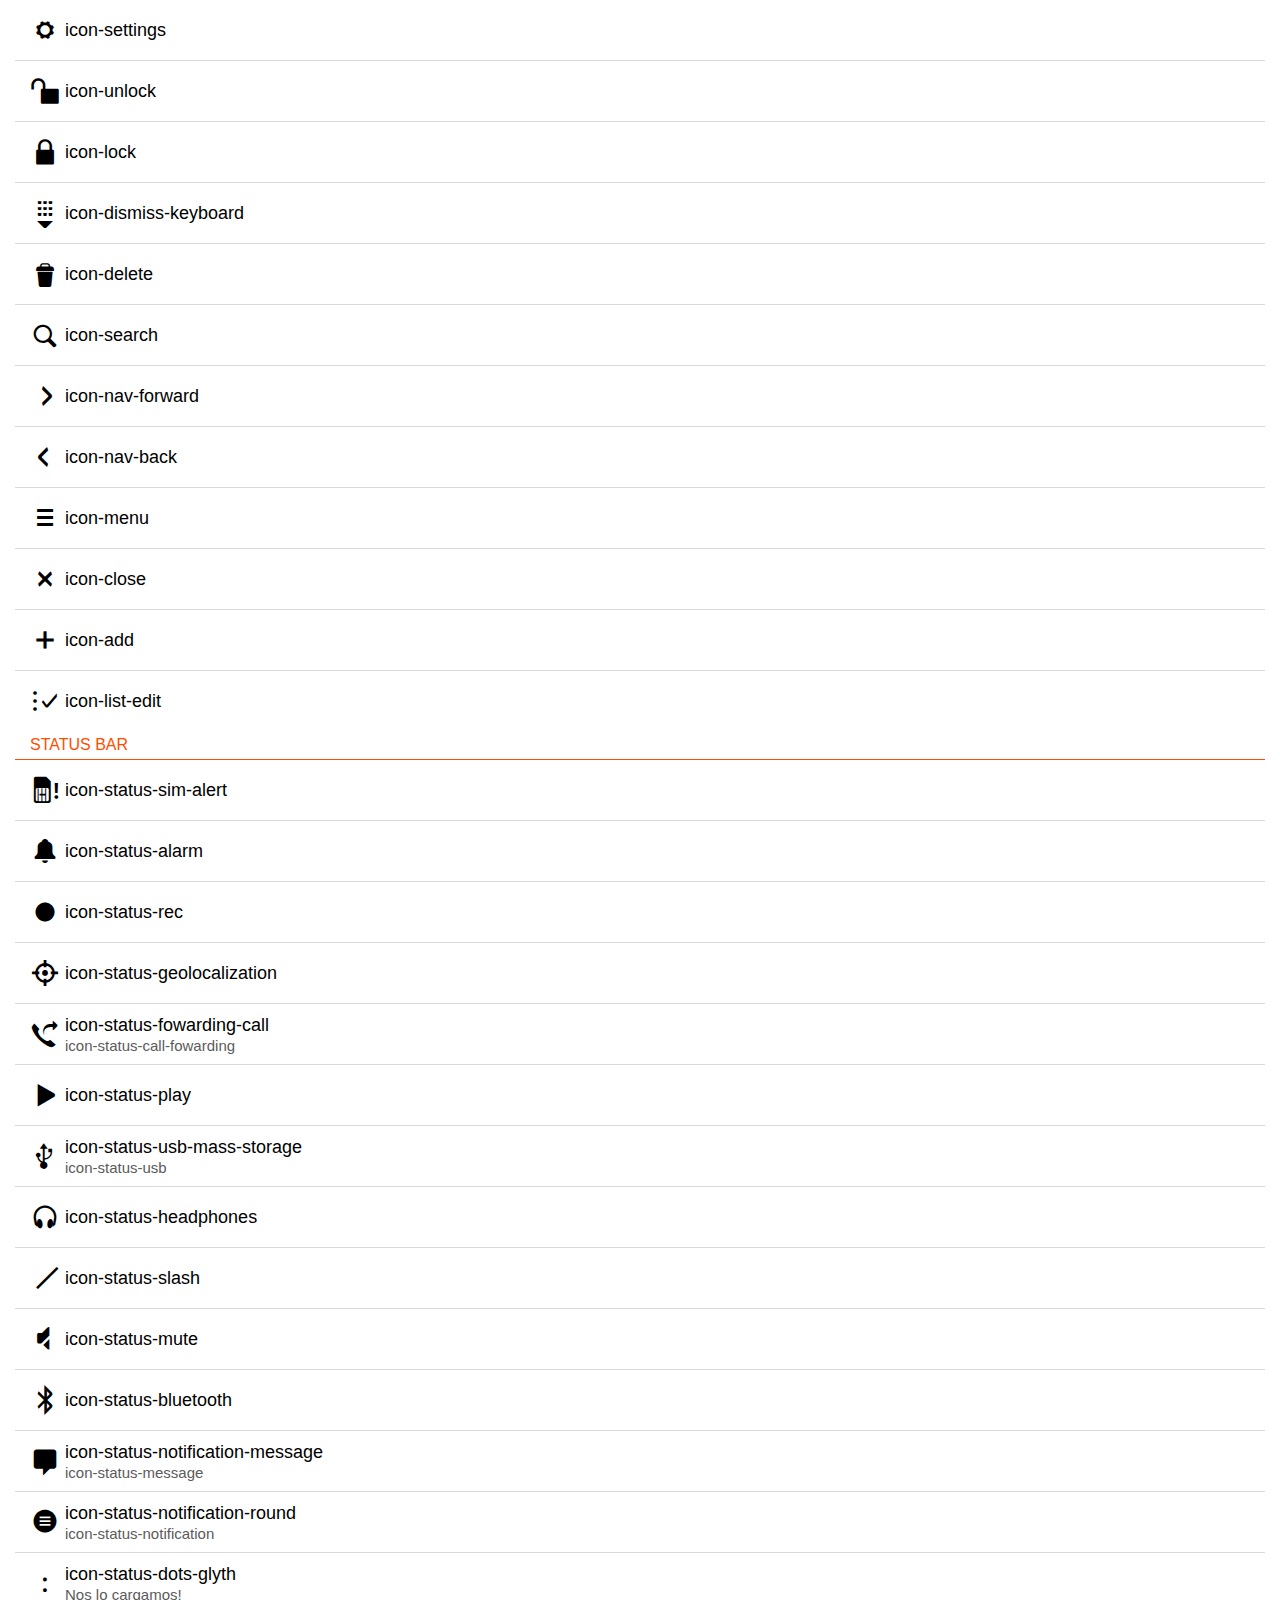
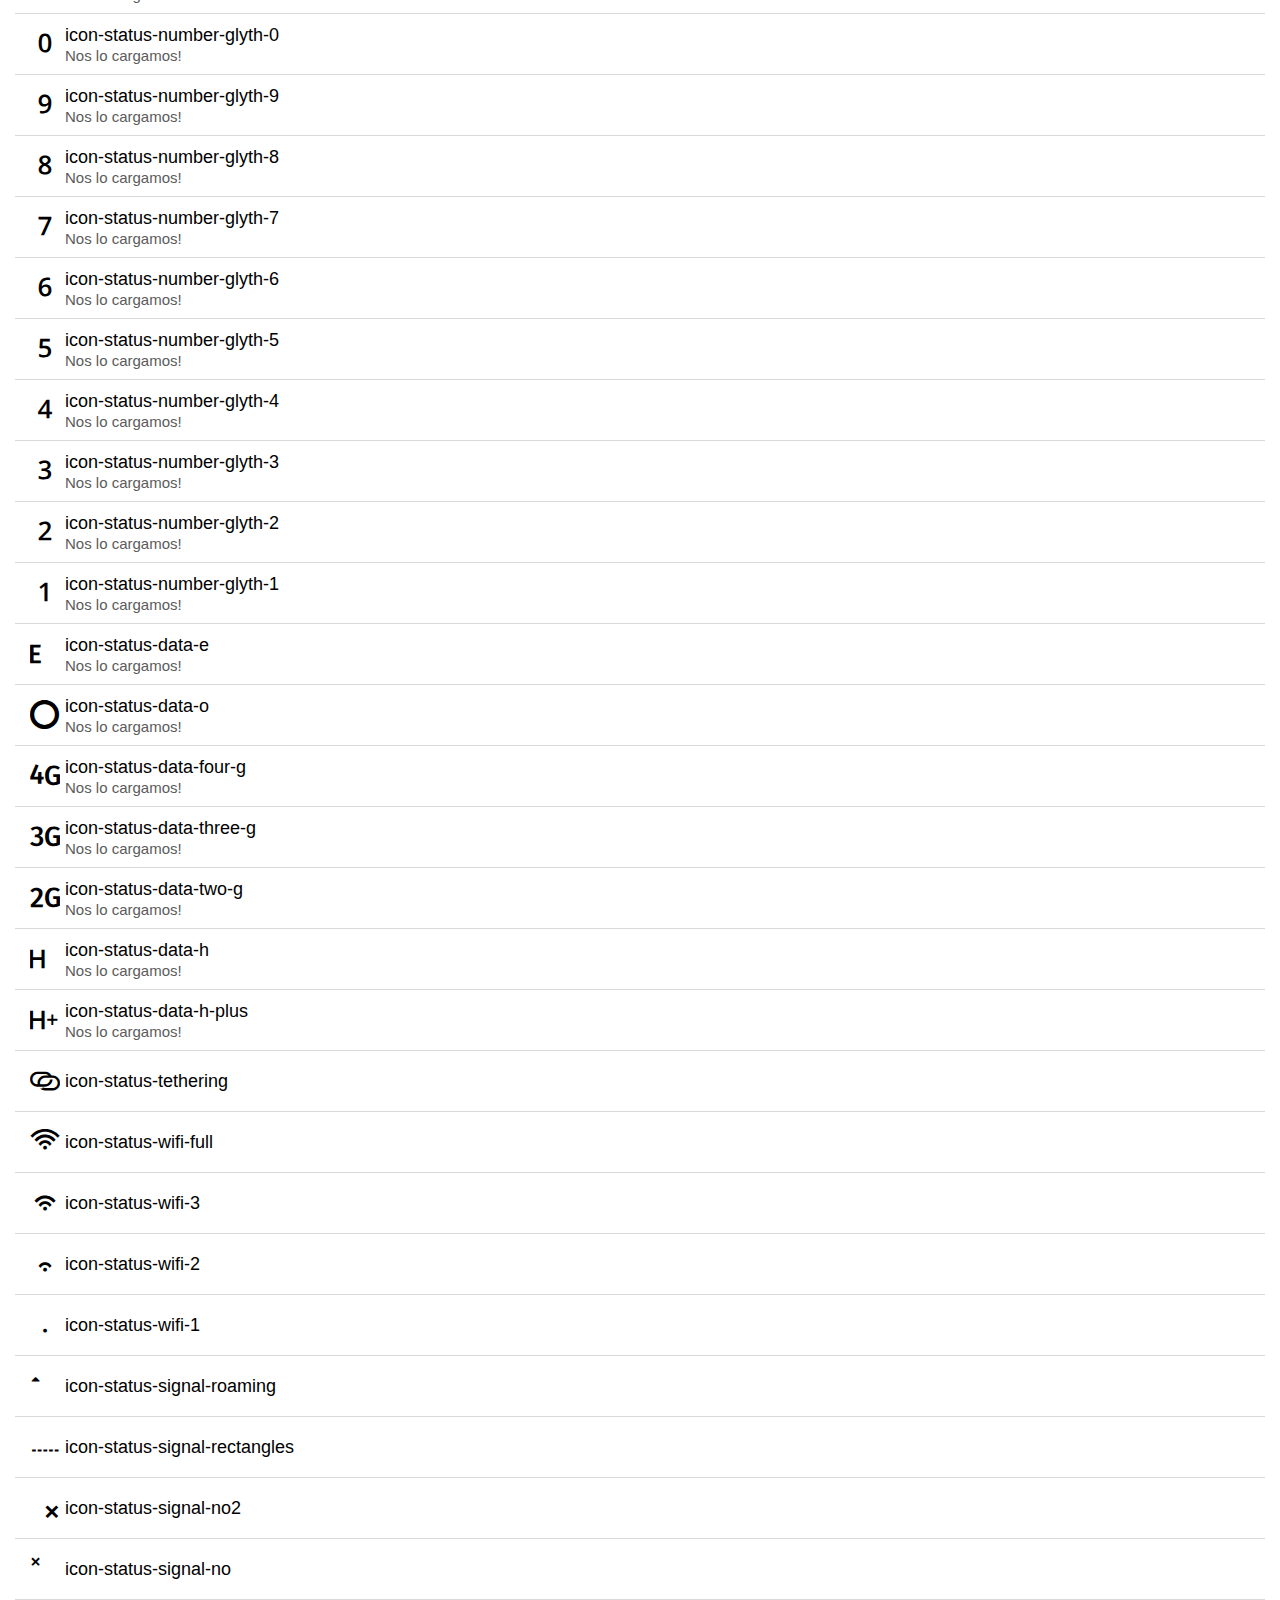
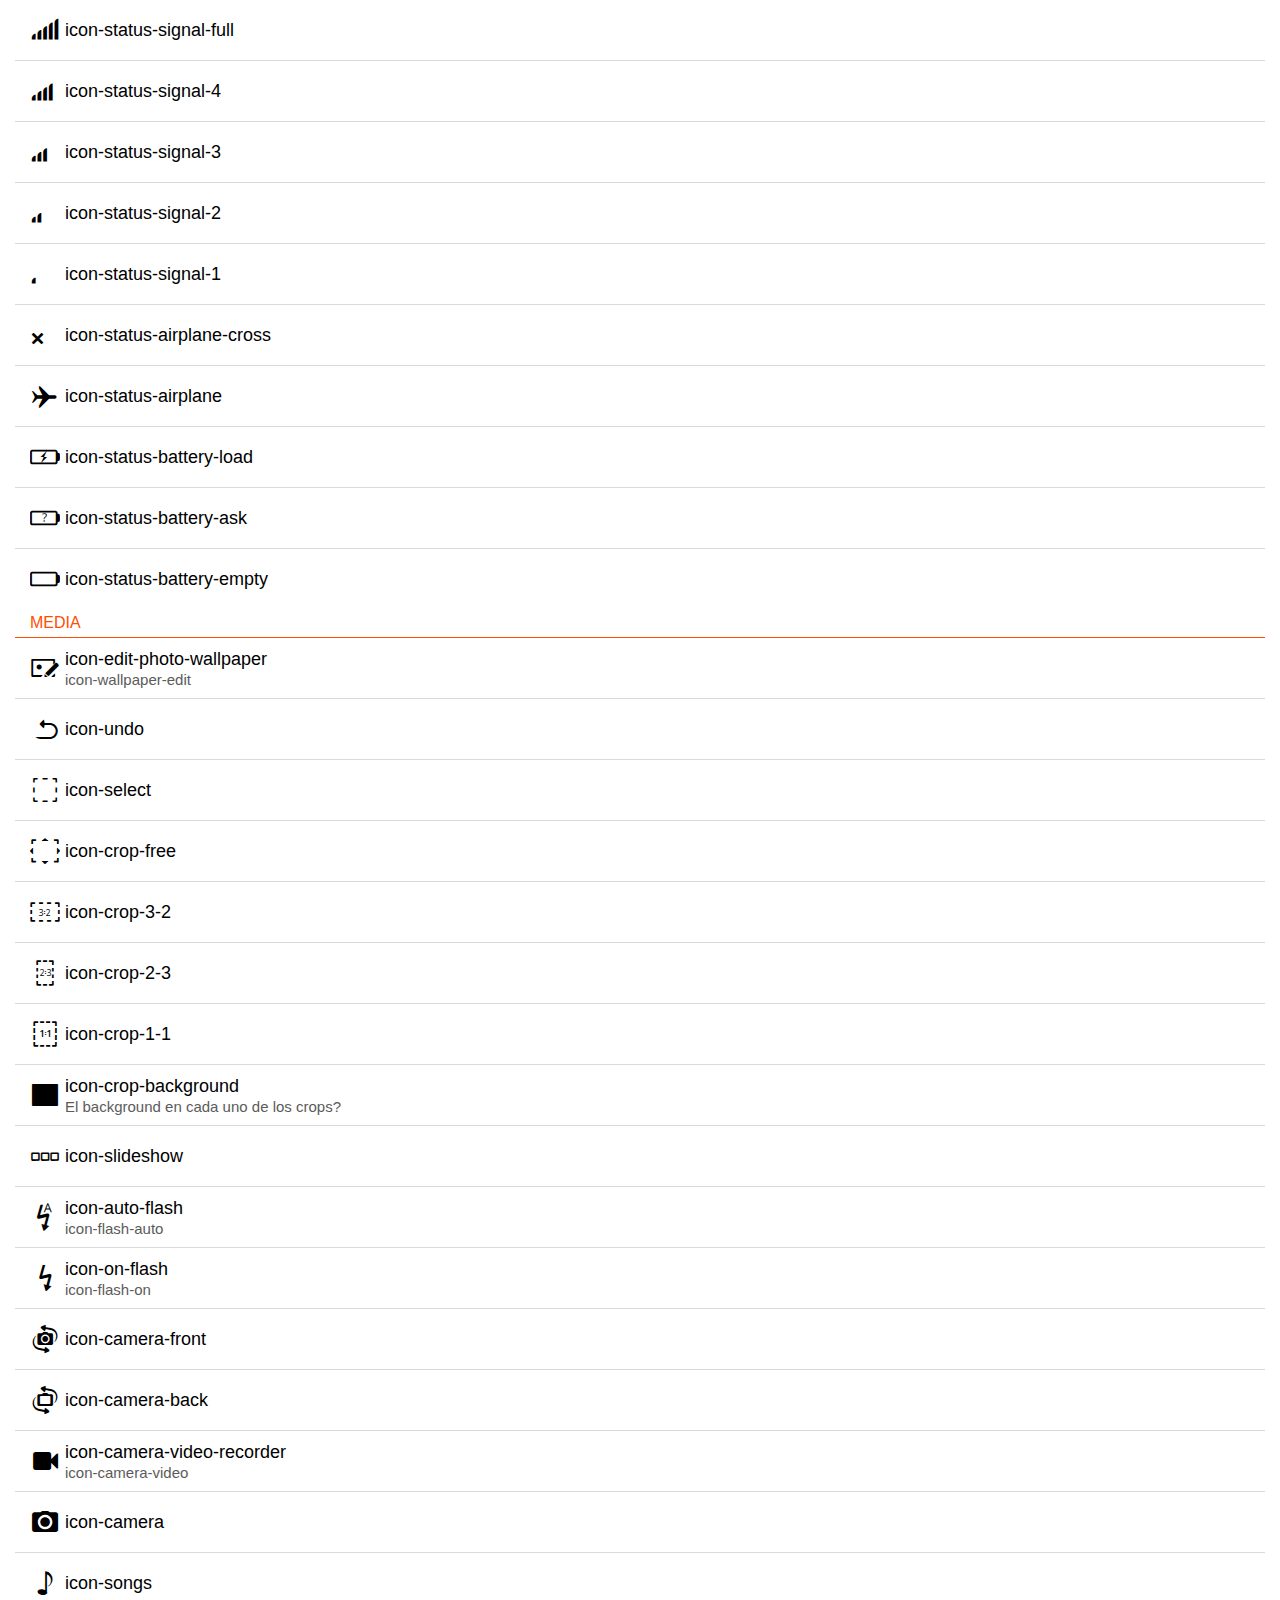
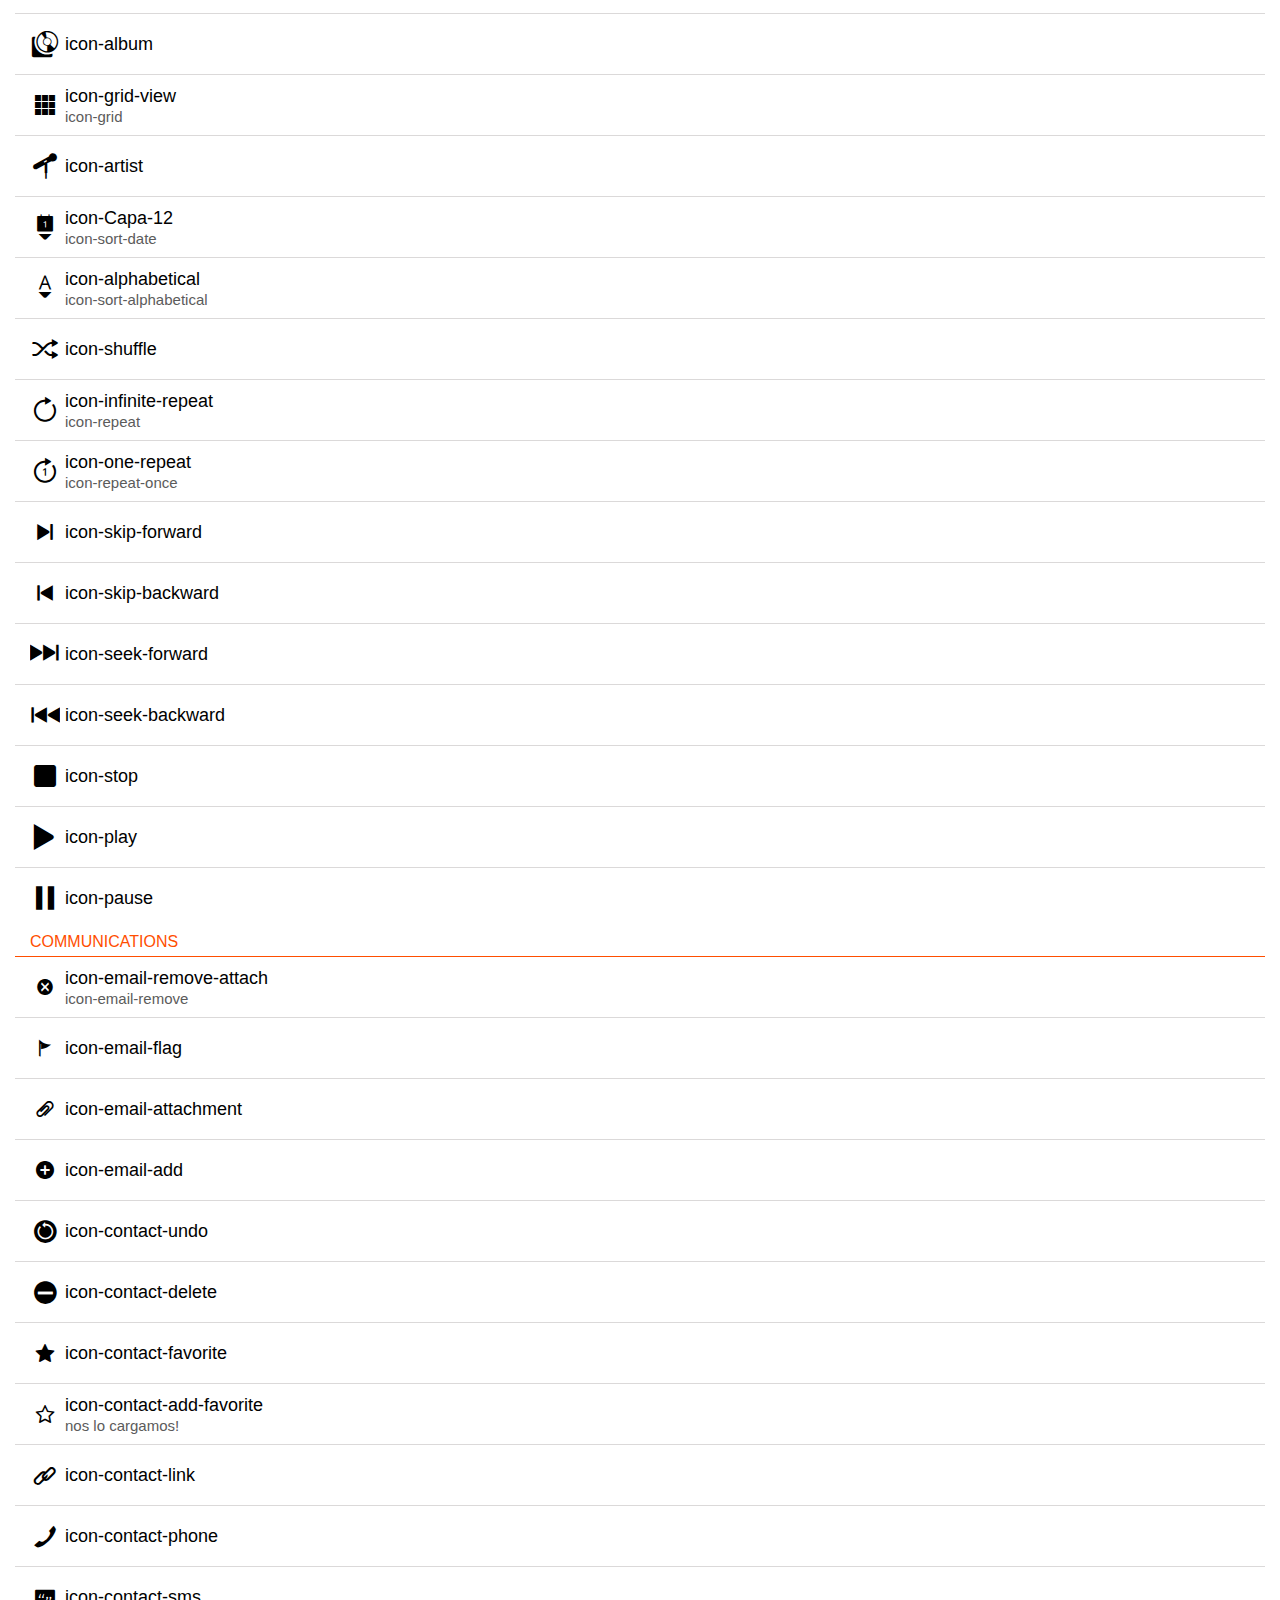
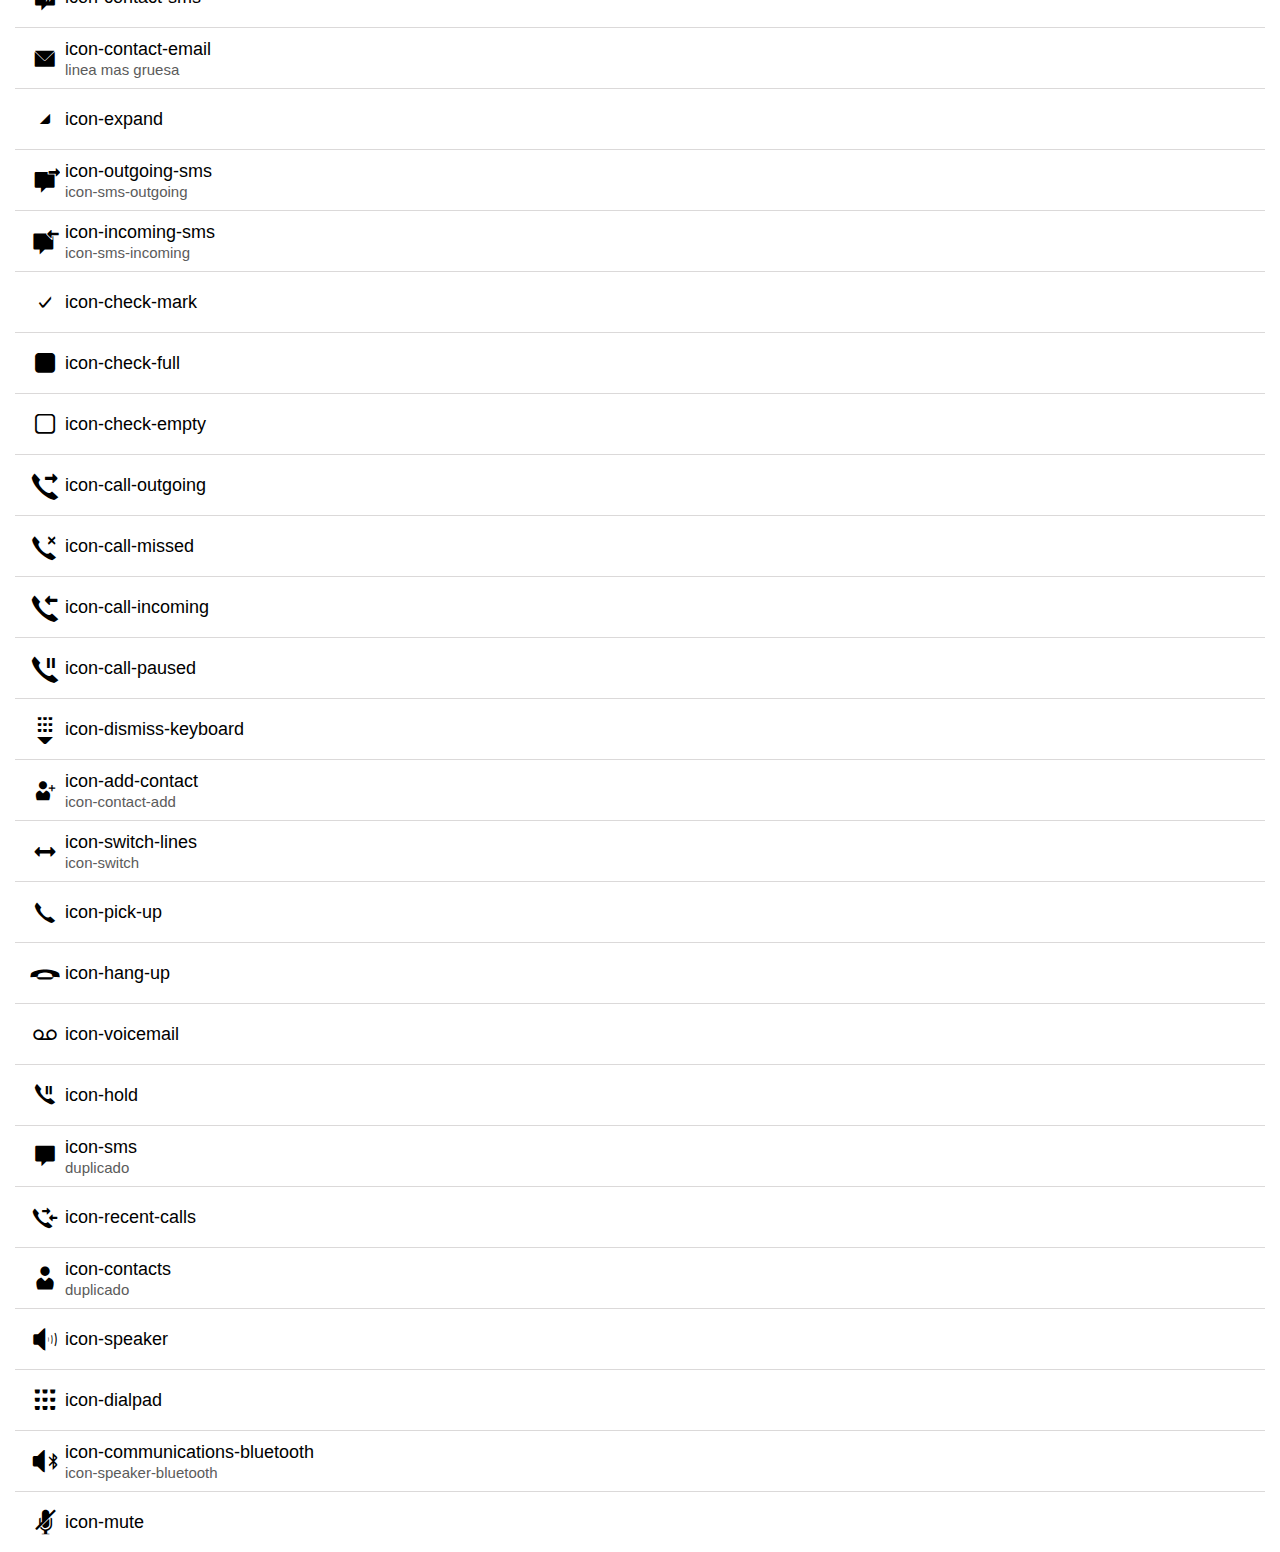
==== commit bdb01746: "Added status bar examples" ====
--- a/app.html
+++ b/app.html
@@ -12,6 +12,9 @@
 
   <section role="region">
     <header>
+      <menu type="toolbar">
+        <a href="status.html"><span>Status bar</span></a>
+      </menu>
       <h1>Icon font test</h1>
     </header>
   </section>
--- a/style/icons.css
+++ b/style/icons.css
@@ -9,34 +9,15 @@
 	font-style: normal;
 }
 
-/* Use the following CSS code if you want to use data attributes for inserting your icons */
-[data-icon]:before {
+.icon {
+	position: relative;
+}
+
+.icon:before {
 	font-family: 'icons';
-	content: attr(data-icon);
-	speak: none;
-	font-weight: normal;
-	font-variant: normal;
-	text-transform: none;
-	line-height: 1;
-	-webkit-font-smoothing: antialiased;
+	position: absolute;
 }
 
-/* Use the following CSS code if you want to have a class per icon */
-/*
-Instead of a list of all class selectors,
-you can use the generic selector below, but it's slower:
-[class*="icon-"] {
-*/
-.icon, .icon:before {
-	font-family: 'icons';
-	speak: none;
-	font-style: normal;
-	font-weight: normal;
-	font-variant: normal;
-	text-transform: none;
-	line-height: 1;
-	-webkit-font-smoothing: antialiased;
-}
 .icon-wifi-info:before {
 	content: "\e000";
 }
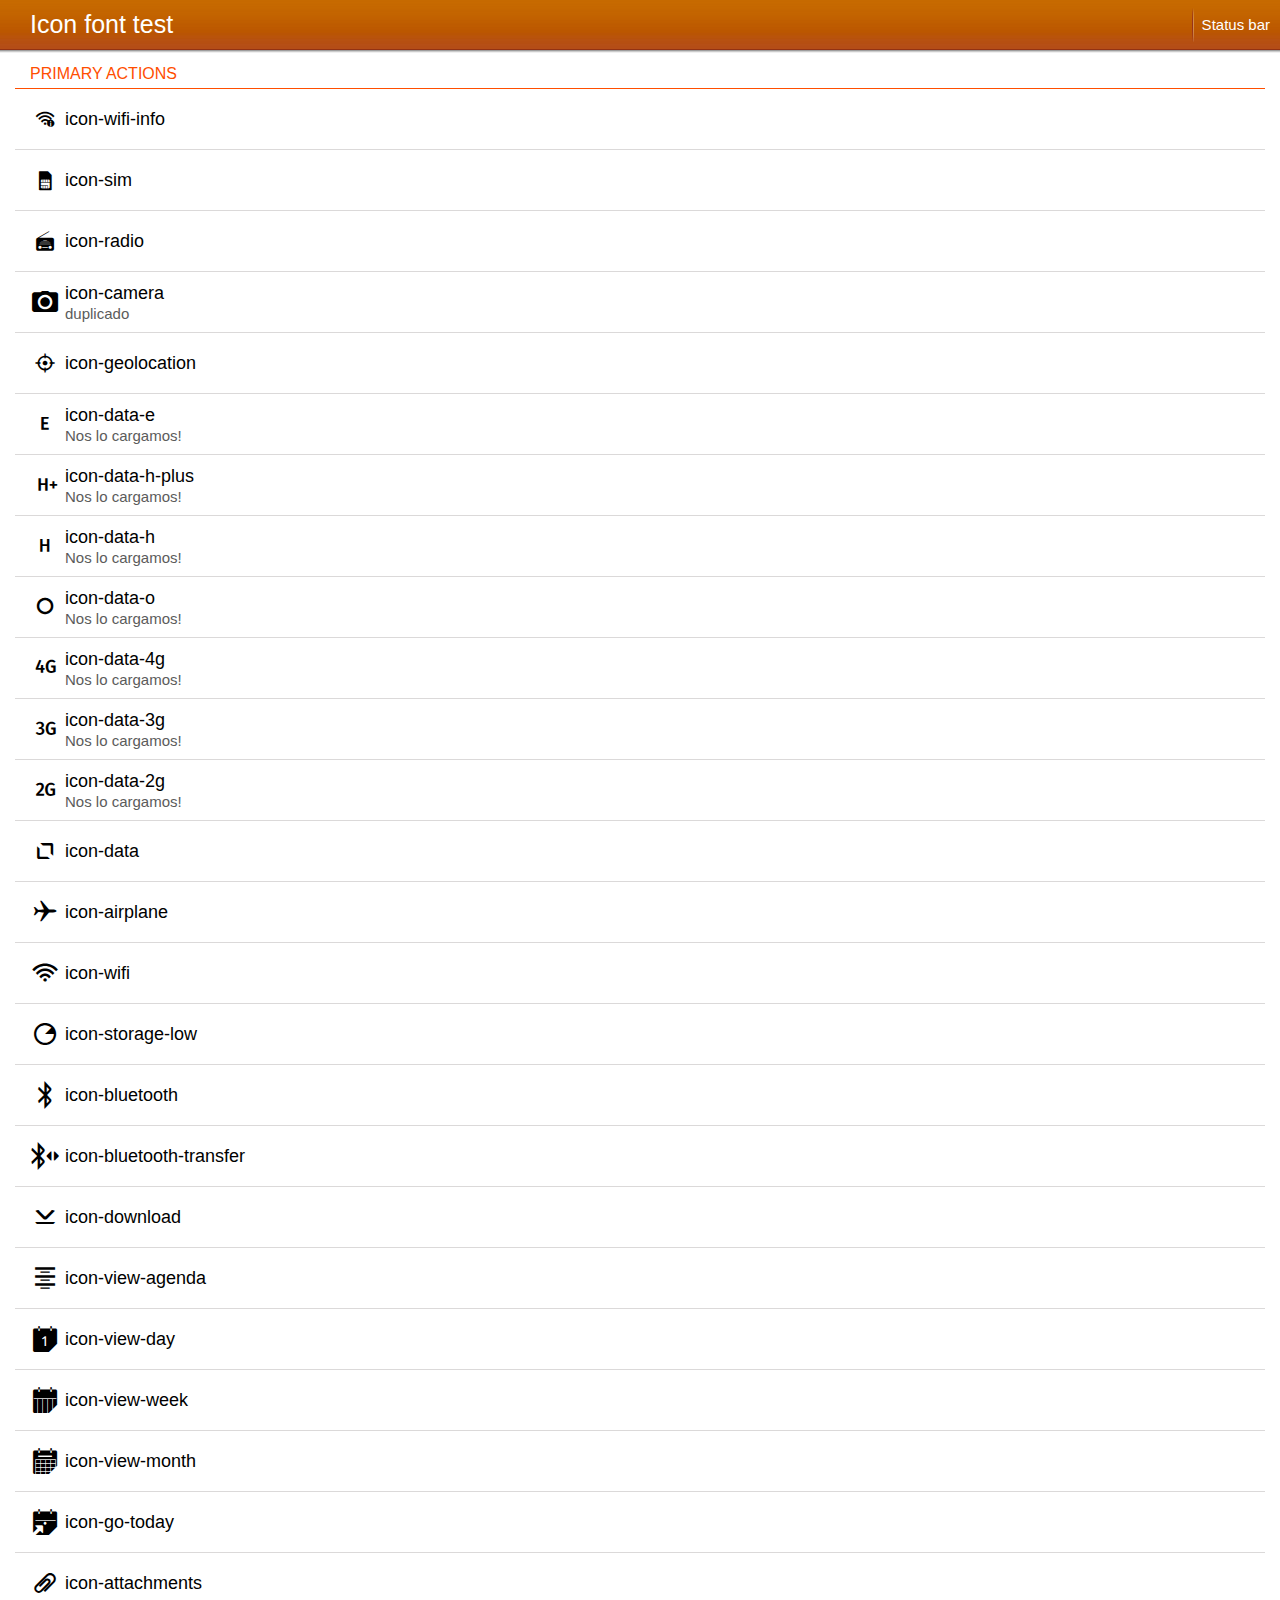
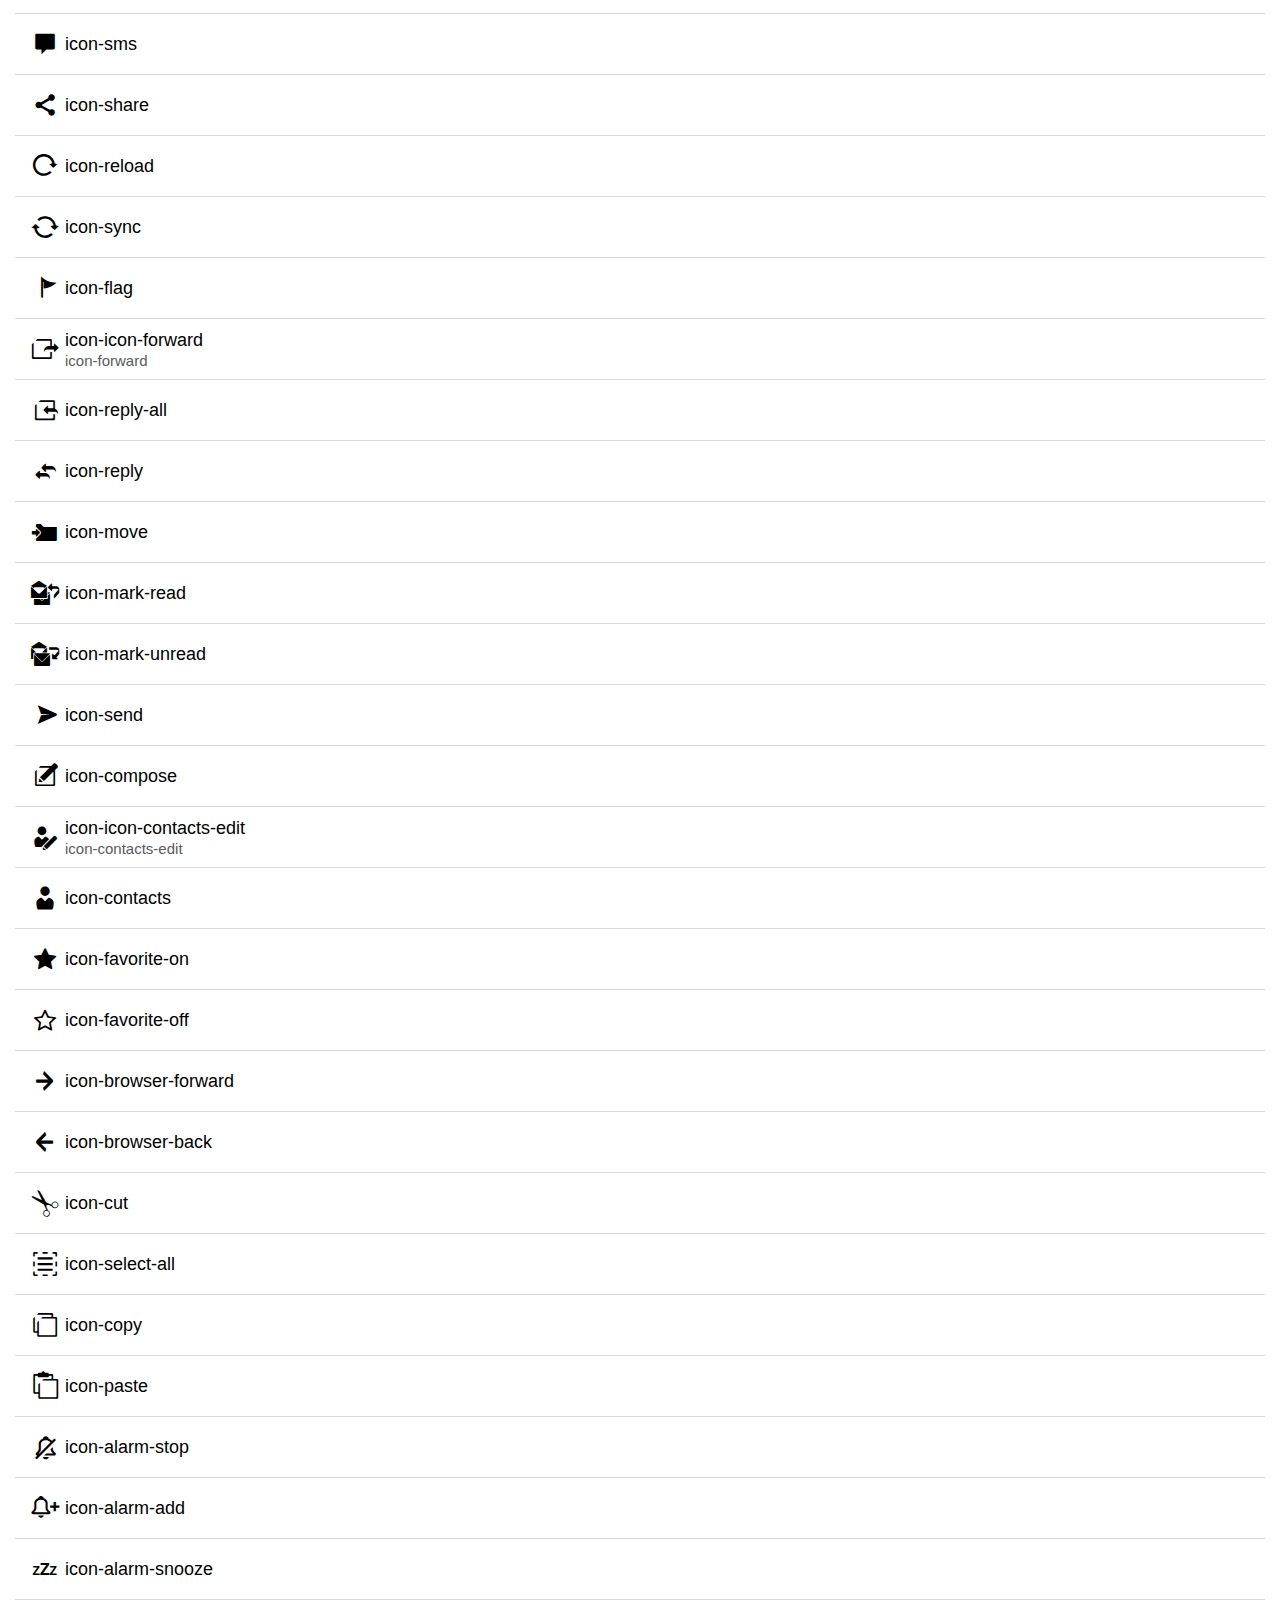
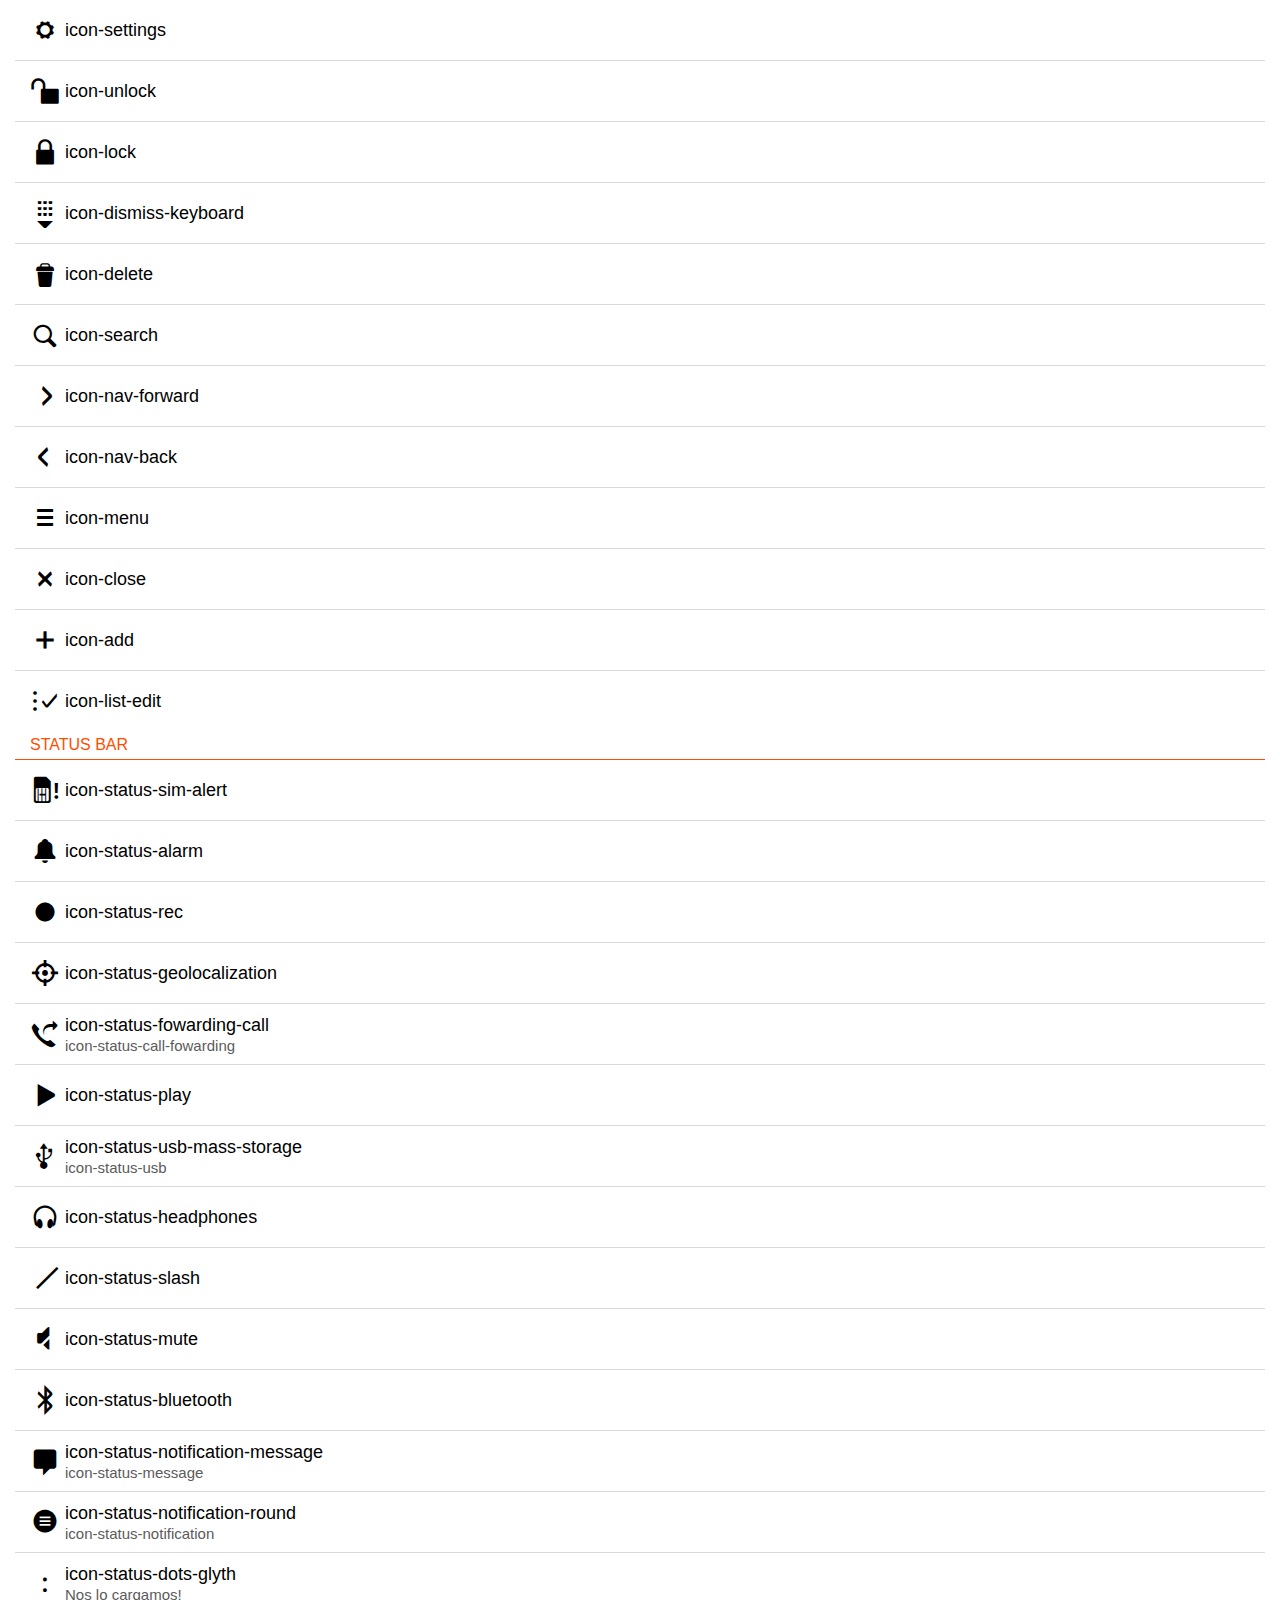
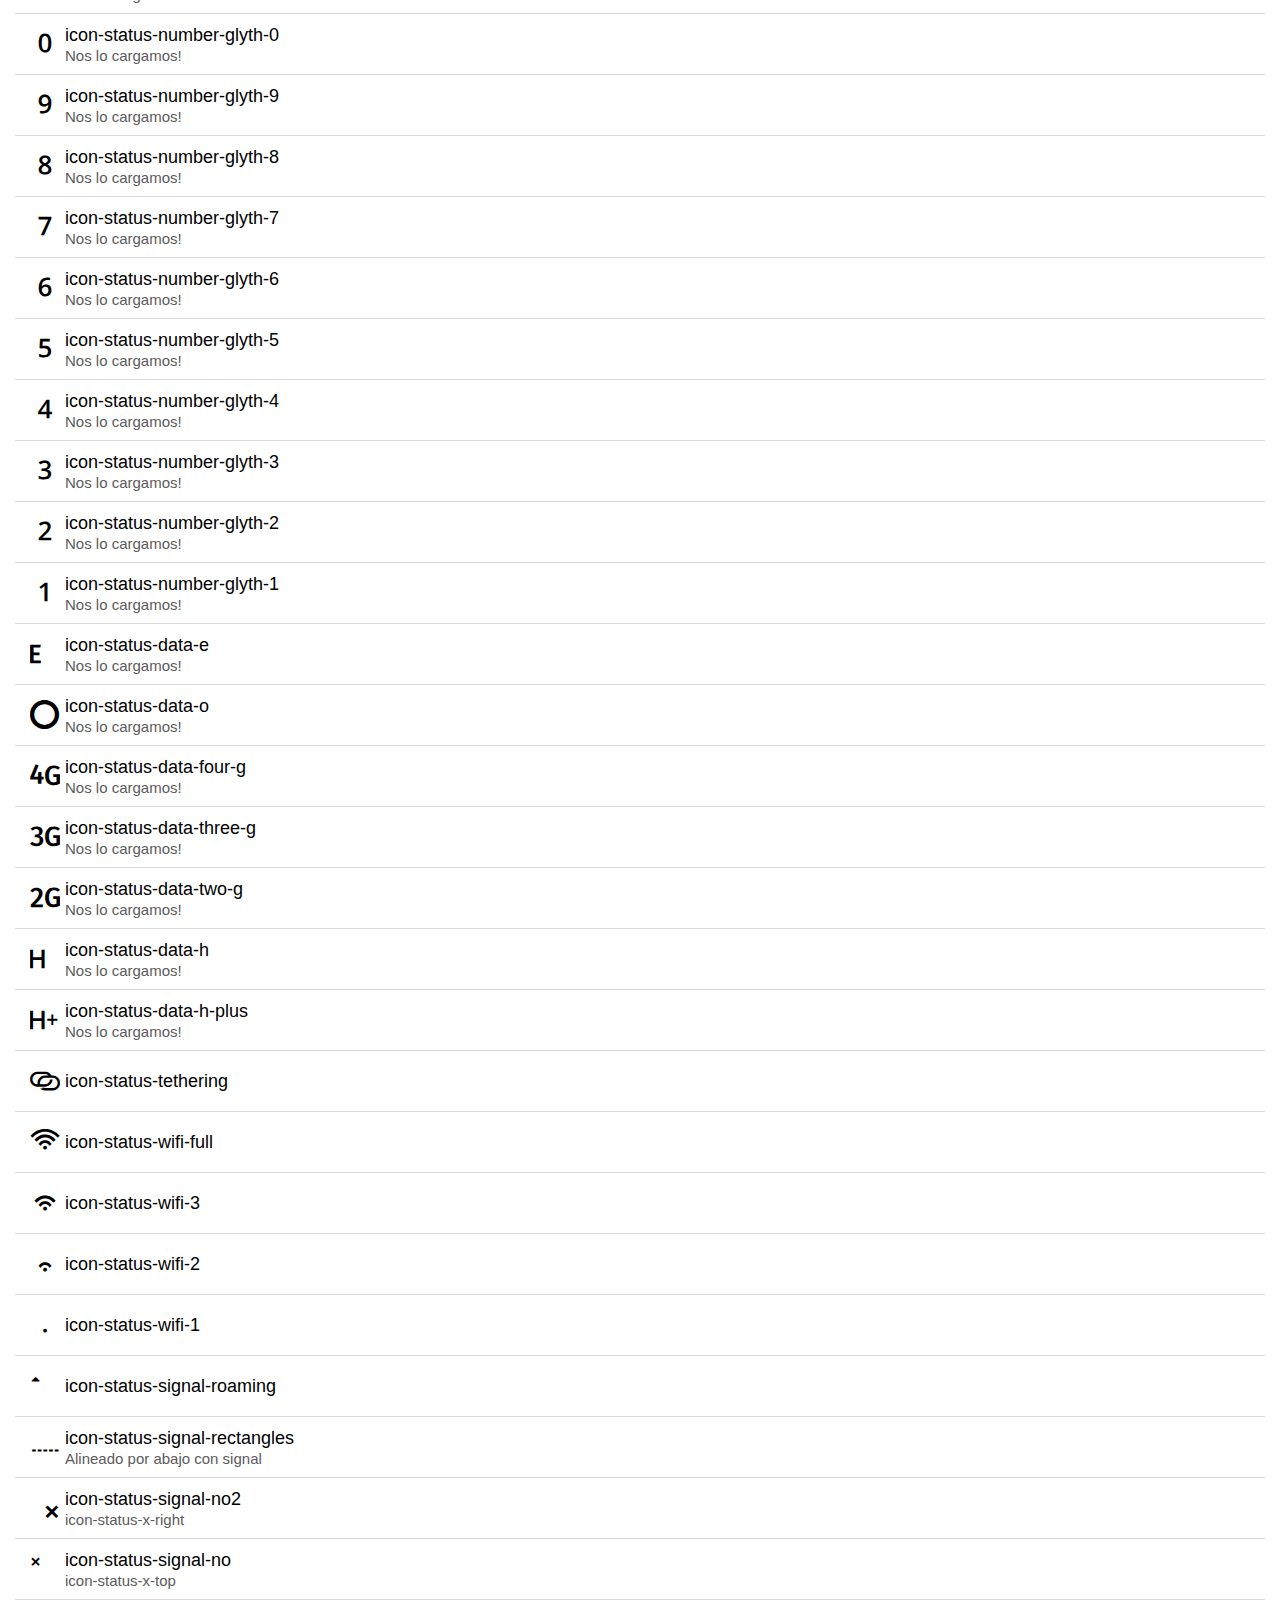
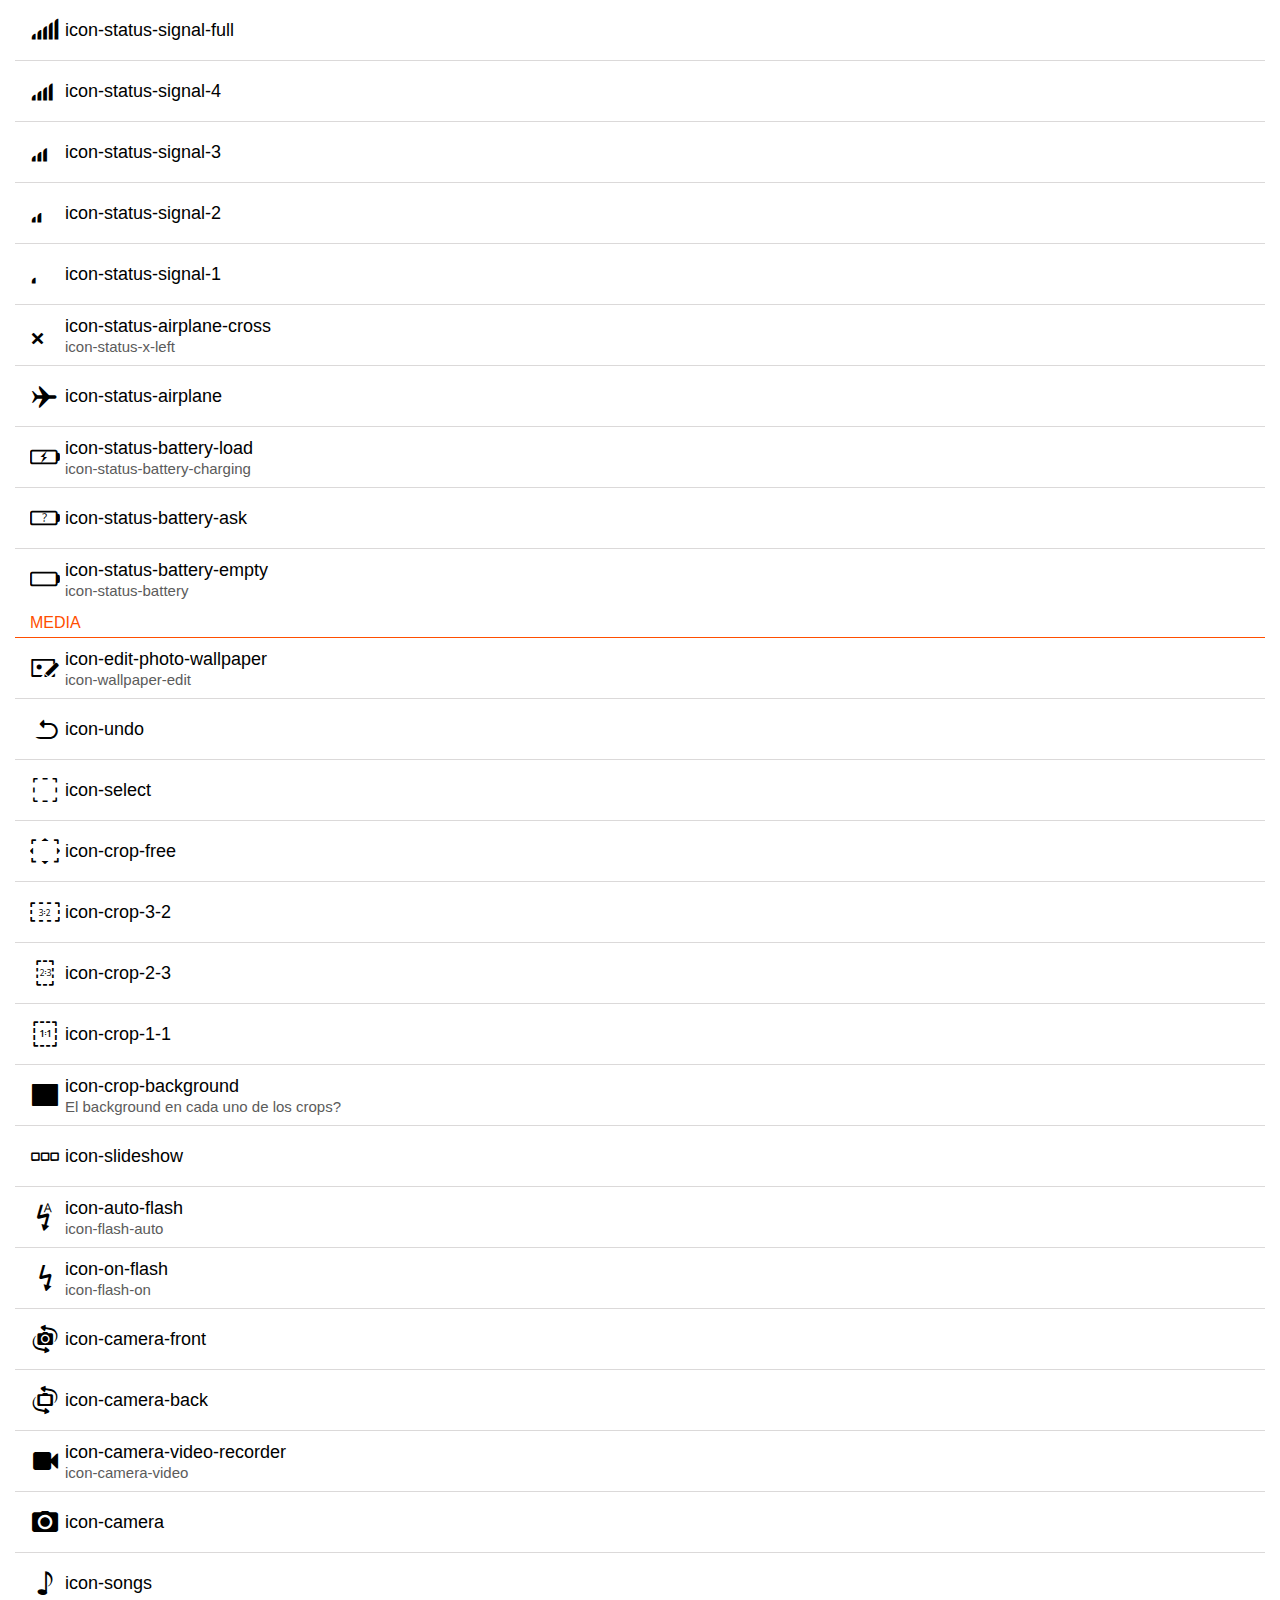
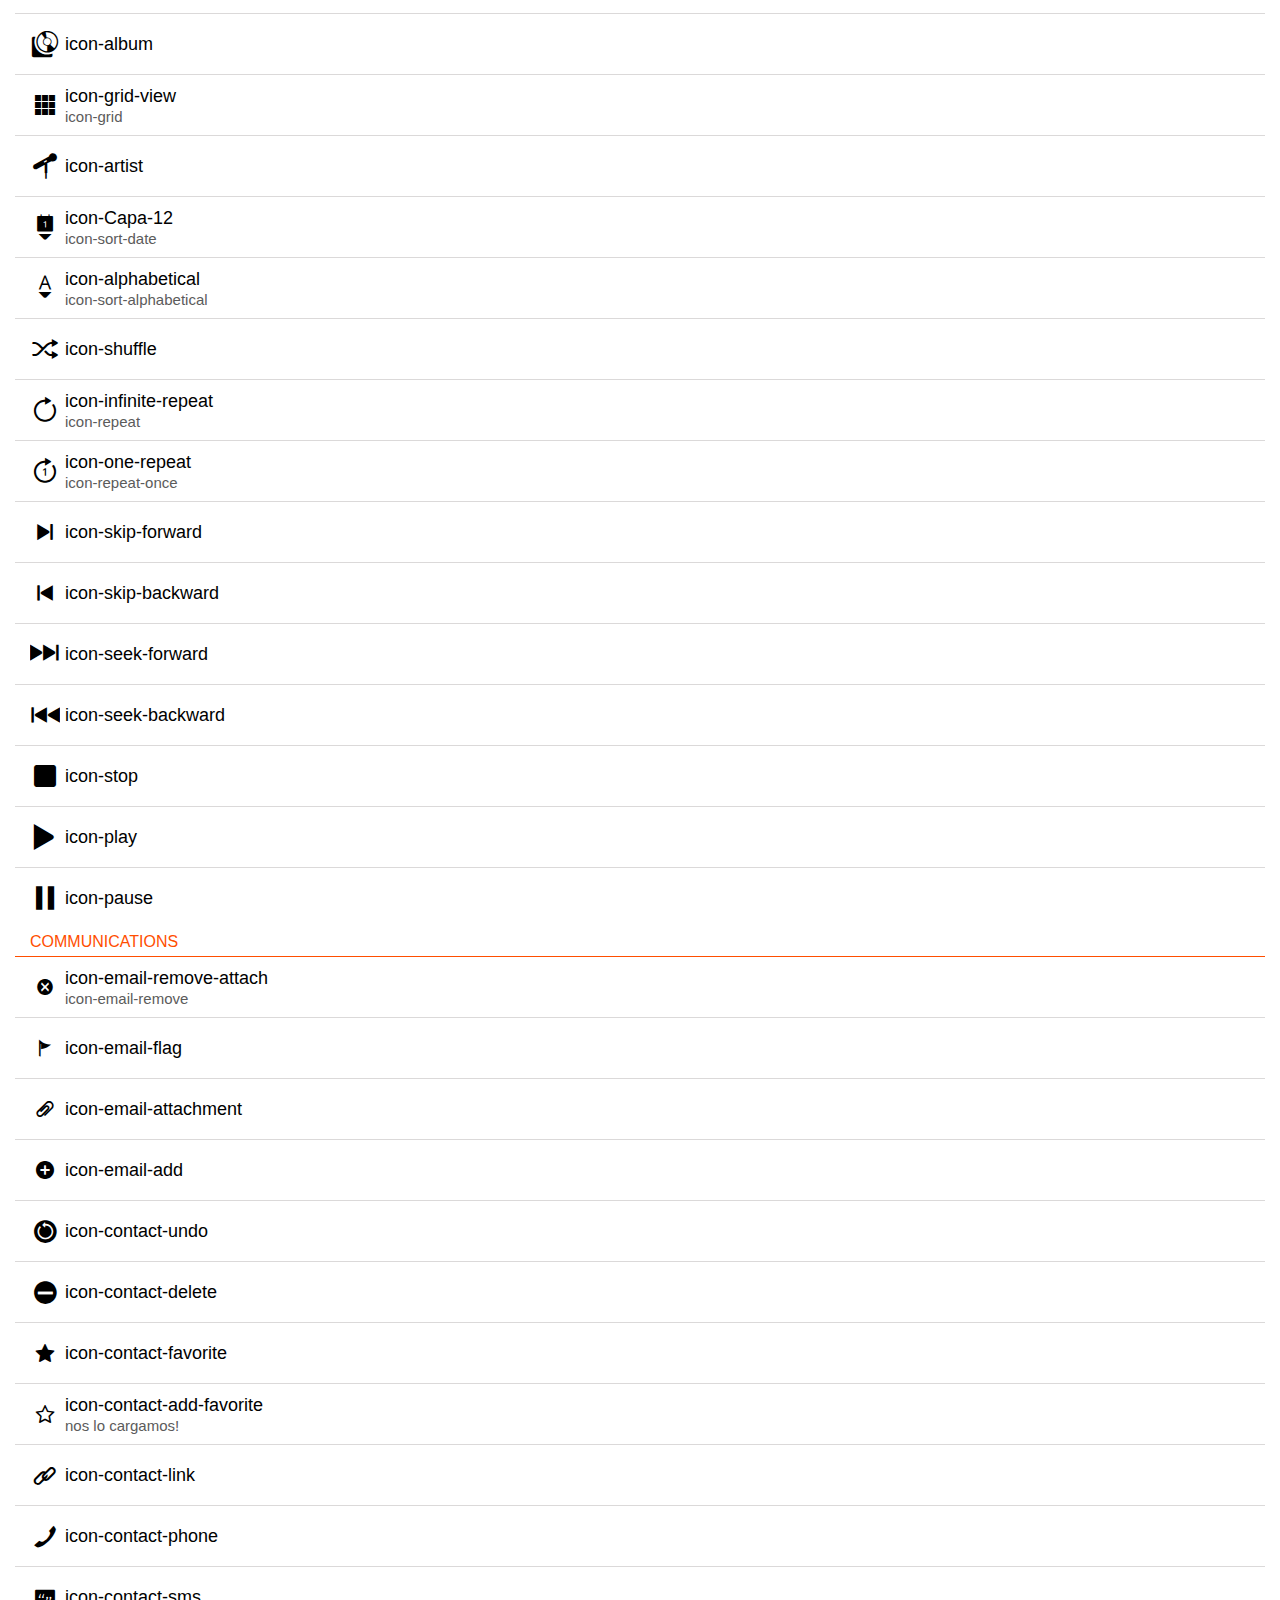
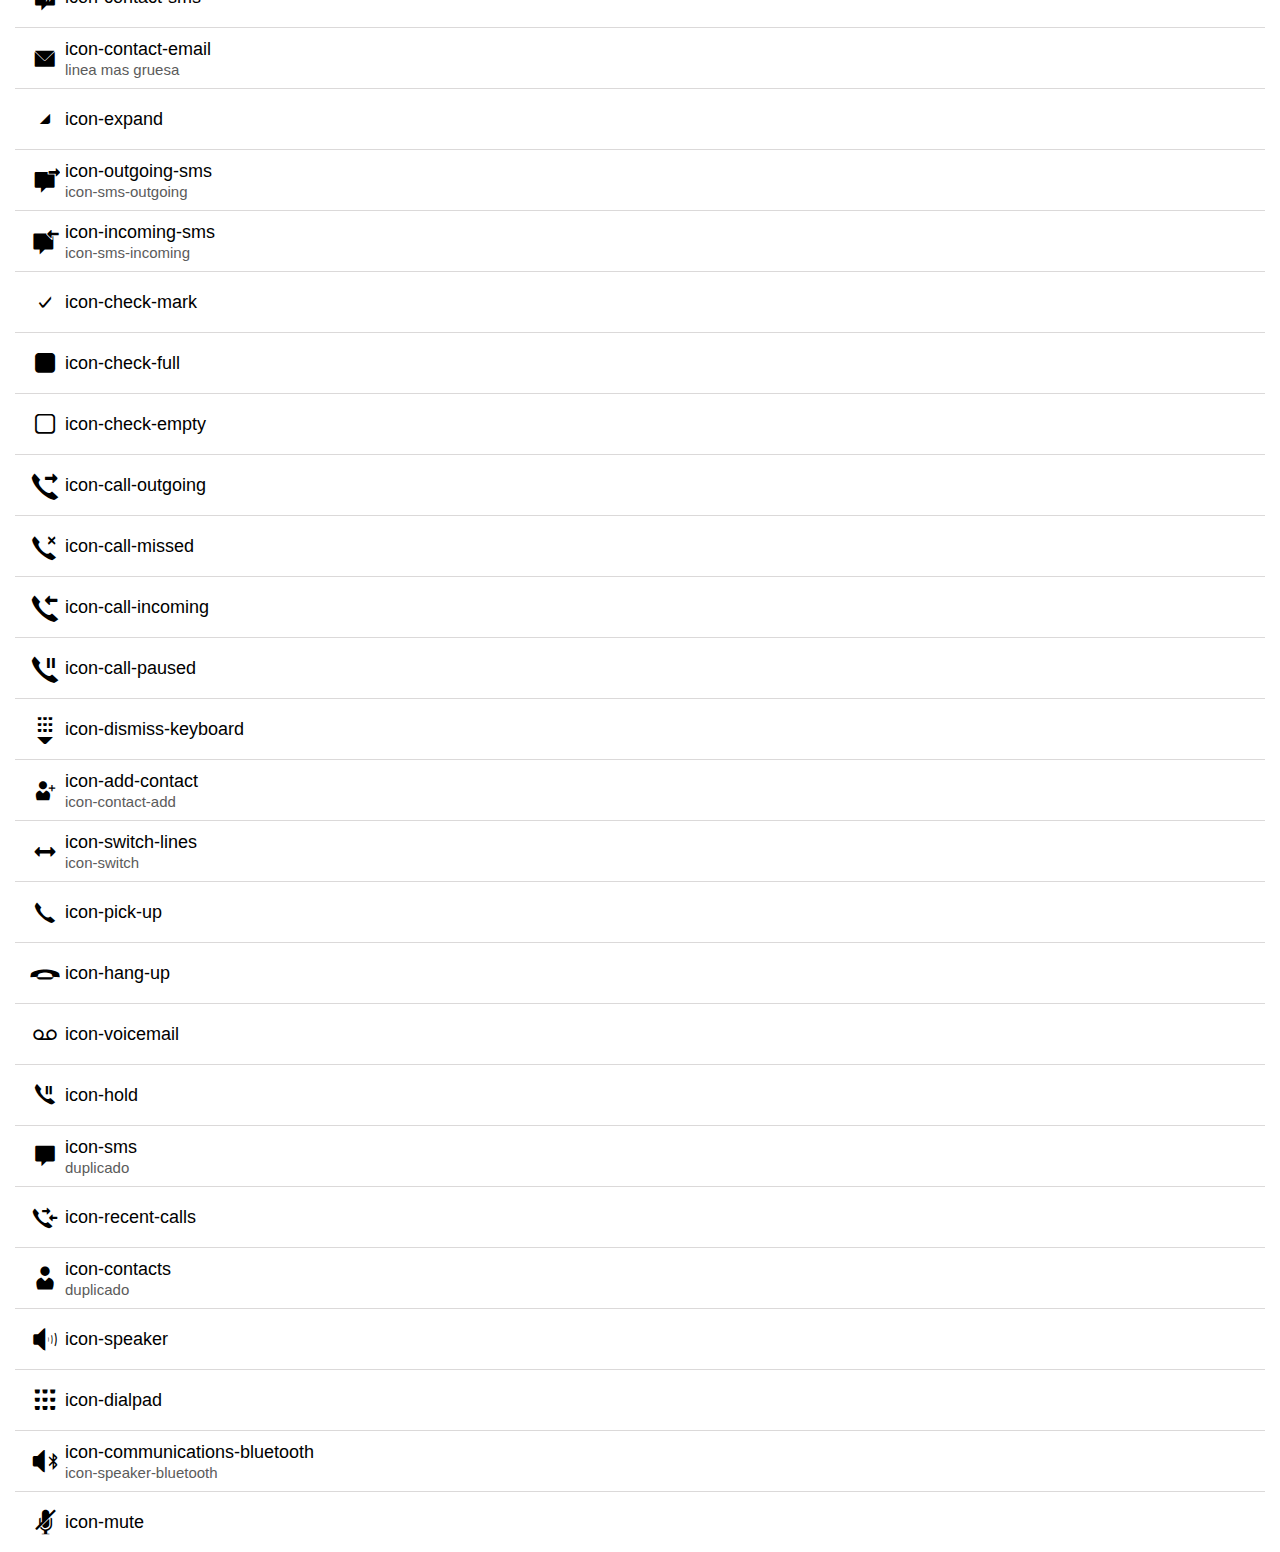
==== commit 8202d3a0: "copy changes" ====
--- a/app.html
+++ b/app.html
@@ -42,7 +42,6 @@
       <li>
         <aside class="icon icon-geolocation"></aside>
         <p>icon-geolocation</p>
-        <p>duplicado</p>
       </li>
       <li>
         <aside class="icon icon-data-e"></aside>
@@ -462,14 +461,17 @@
       <li>
         <aside class="icon icon-status-signal-rectangles"></aside>
         <p>icon-status-signal-rectangles</p>
+        <p>Alineado por abajo con signal</p>
       </li>
       <li>
         <aside class="icon icon-status-signal-no2"></aside>
         <p>icon-status-signal-no2</p>
+        <p>icon-status-x-right</p>
       </li>
       <li>
         <aside class="icon icon-status-signal-no"></aside>
         <p>icon-status-signal-no</p>
+        <p>icon-status-x-top</p>
       </li>
       <li>
         <aside class="icon icon-status-signal-full"></aside>
@@ -494,6 +496,7 @@
       <li>
         <aside class="icon icon-status-airplane-cross"></aside>
         <p>icon-status-airplane-cross</p>
+        <p>icon-status-x-left</p>
       </li>
       <li>
         <aside class="icon icon-status-airplane"></aside>
@@ -502,6 +505,7 @@
       <li>
         <aside class="icon icon-status-battery-load"></aside>
         <p>icon-status-battery-load</p>
+        <p>icon-status-battery-charging</p>
       </li>
       <li>
         <aside class="icon icon-status-battery-ask"></aside>
@@ -510,6 +514,7 @@
       <li>
         <aside class="icon icon-status-battery-empty"></aside>
         <p>icon-status-battery-empty</p>
+        <p>icon-status-battery</p>
       </li>
     </ul>
 
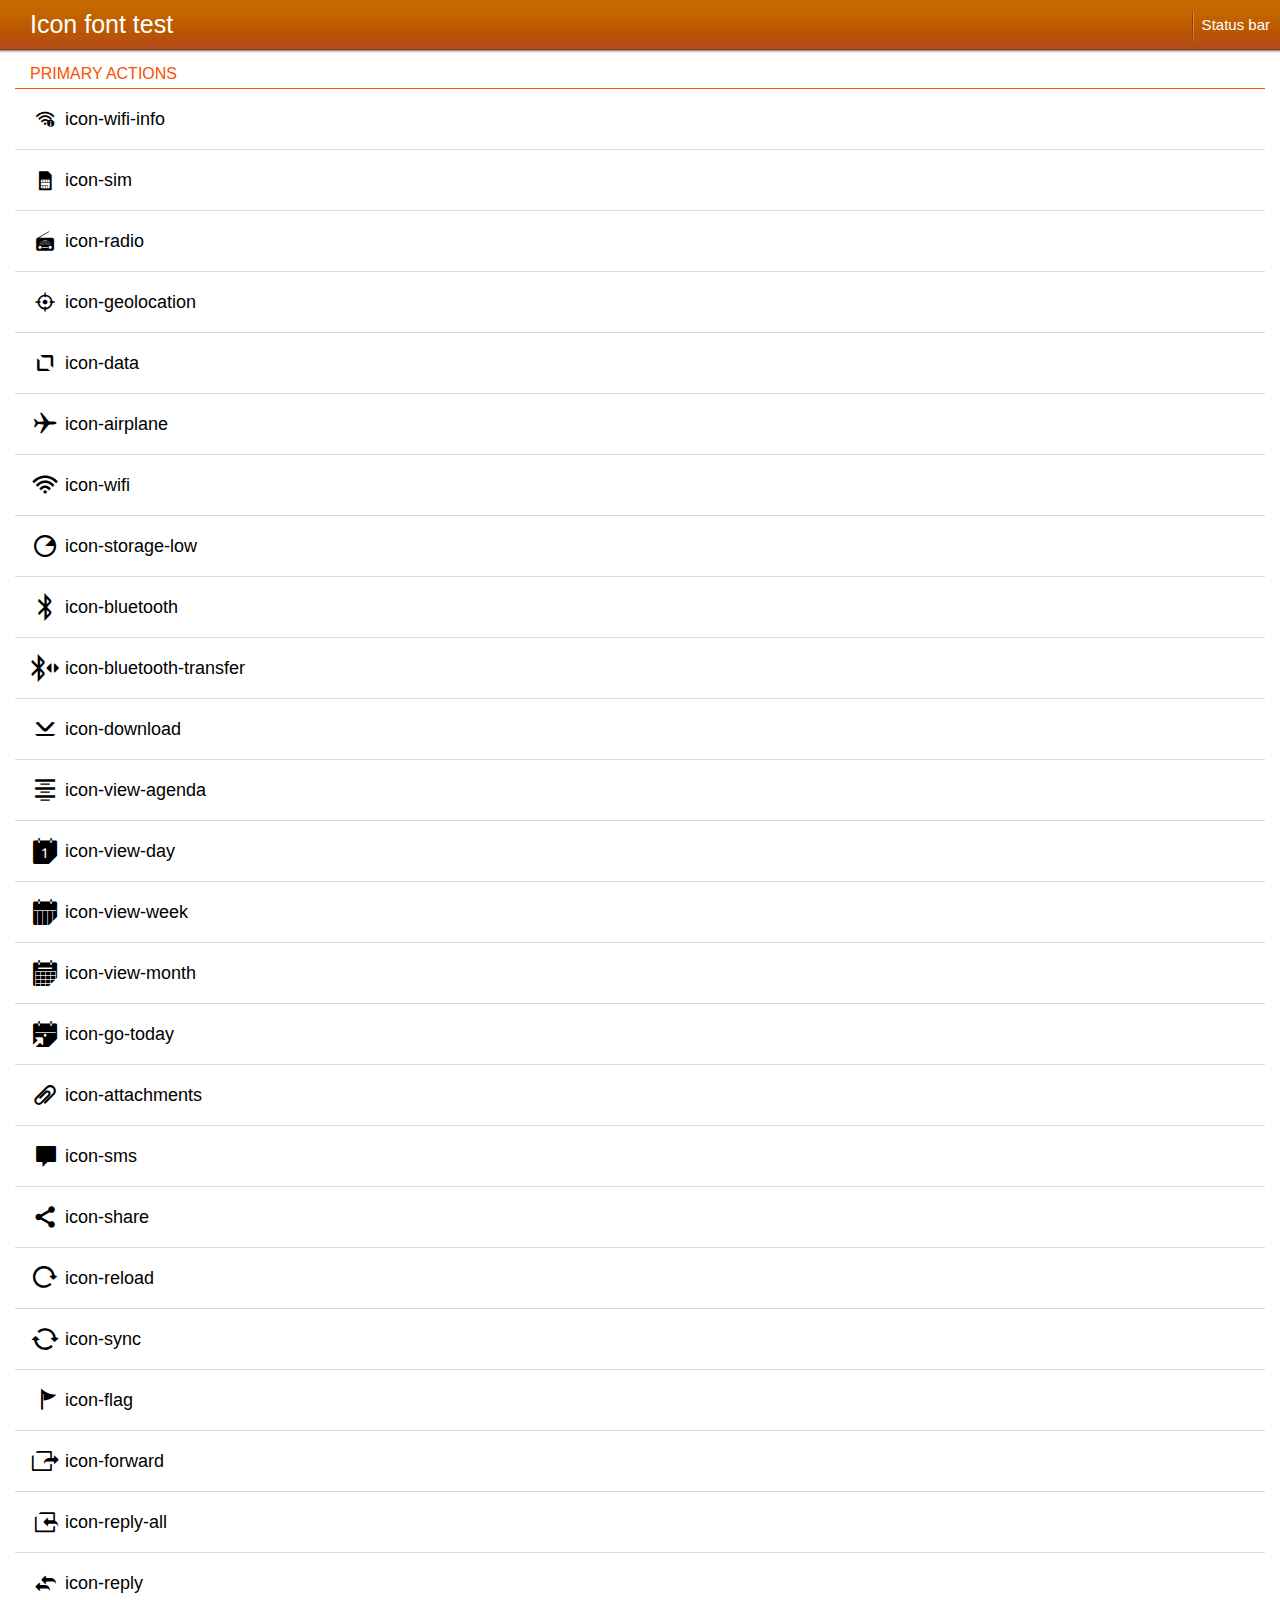
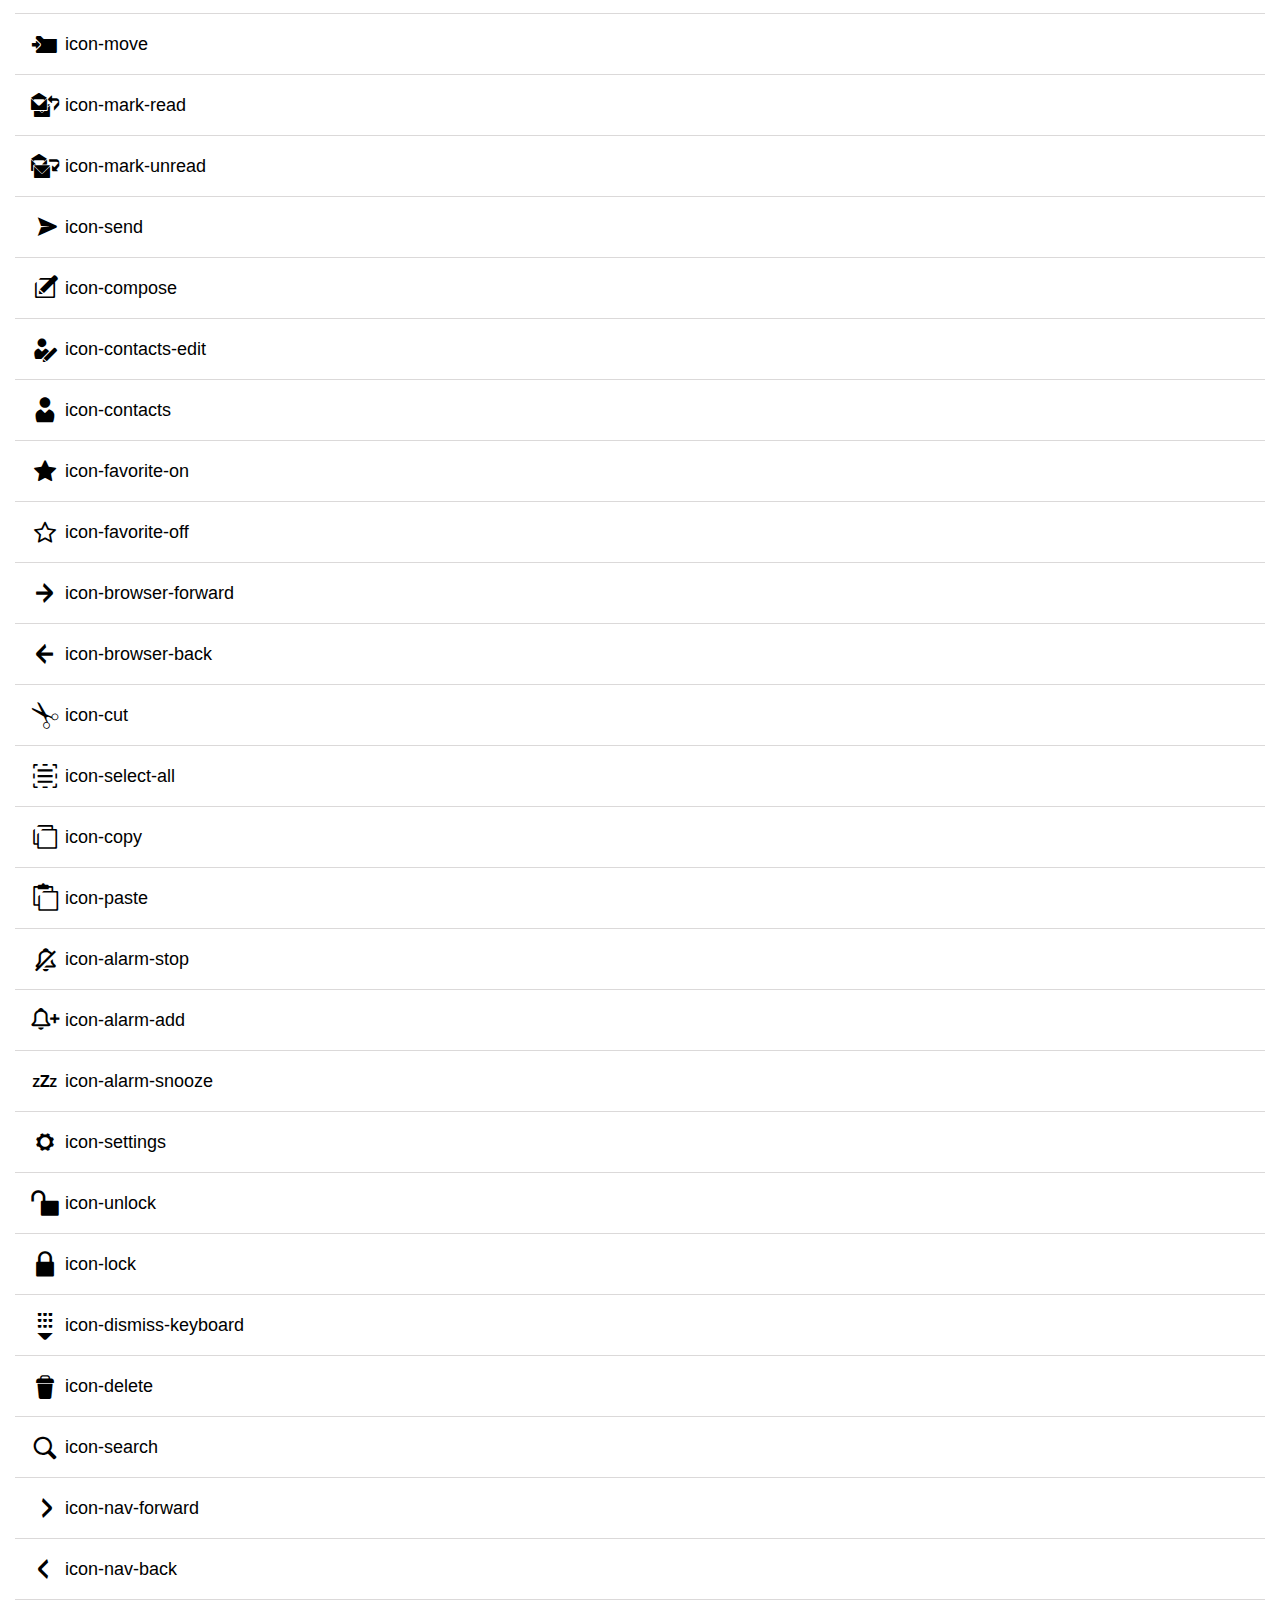
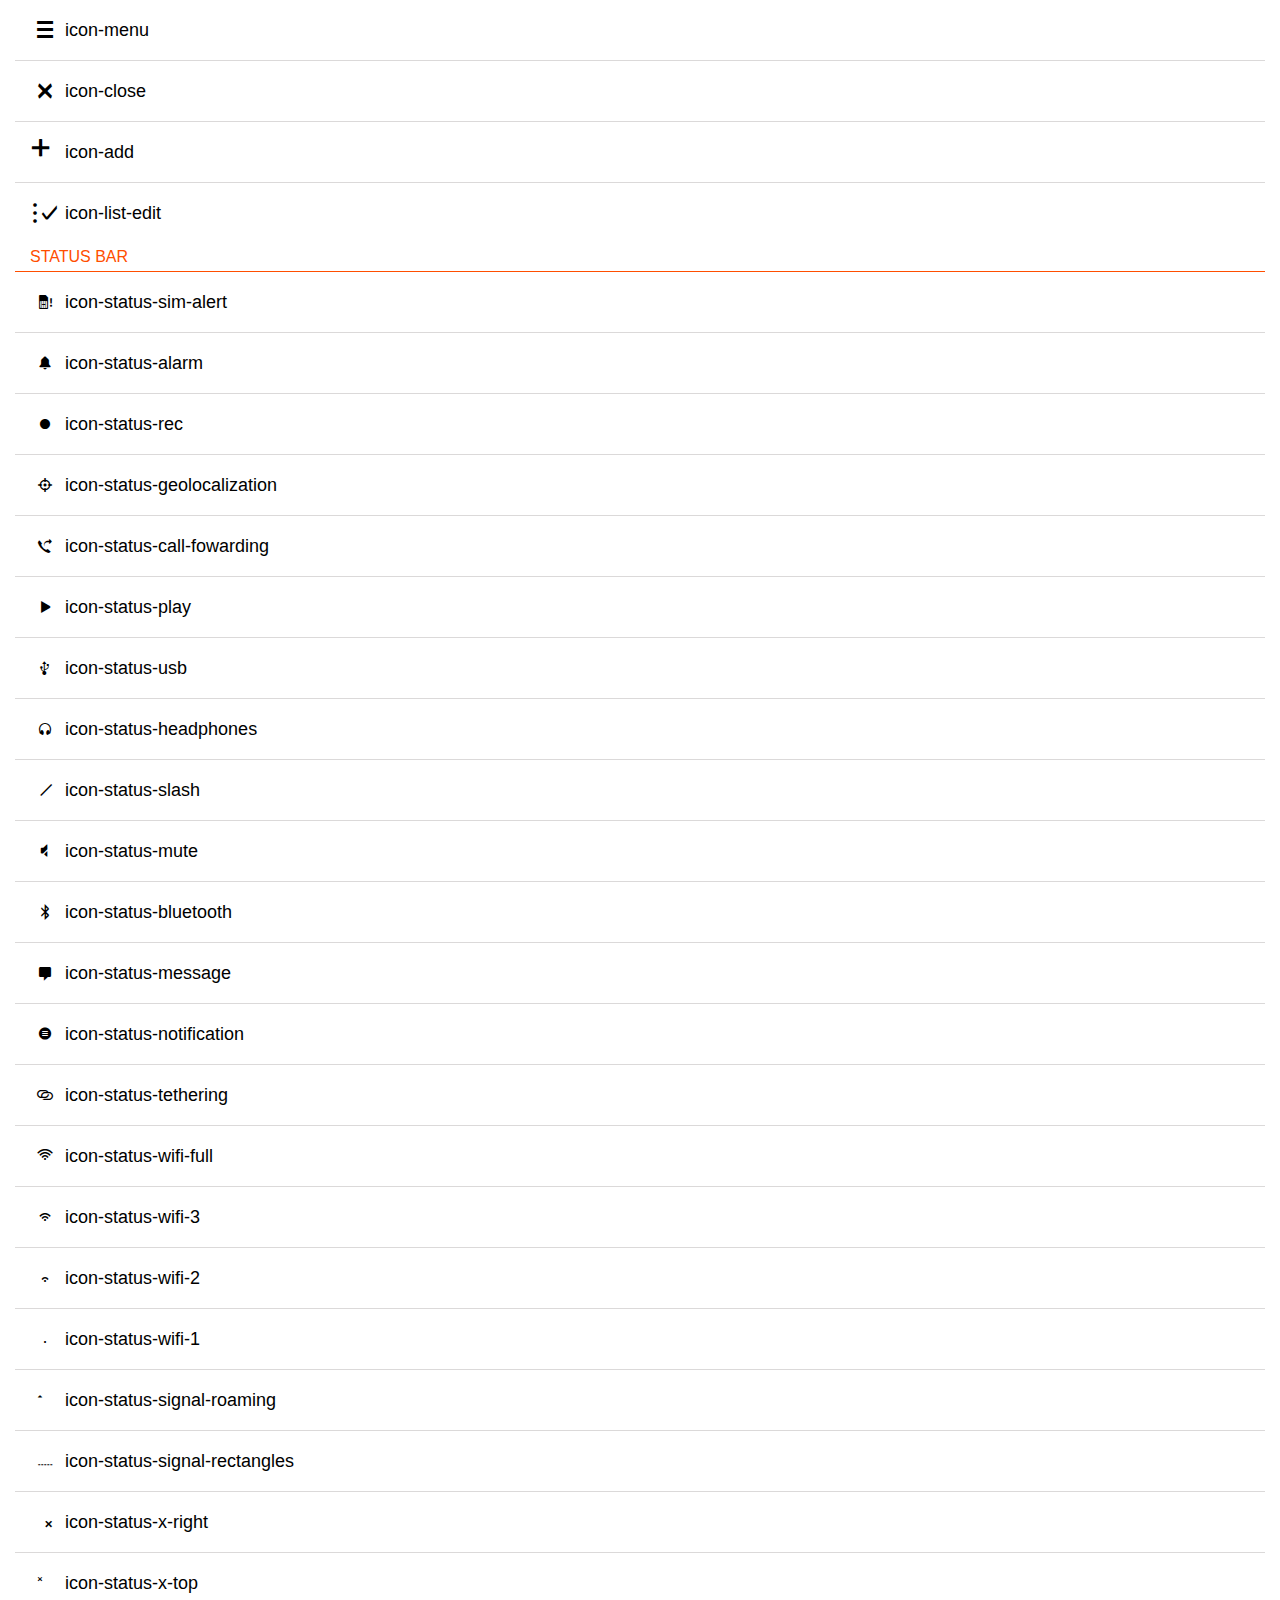
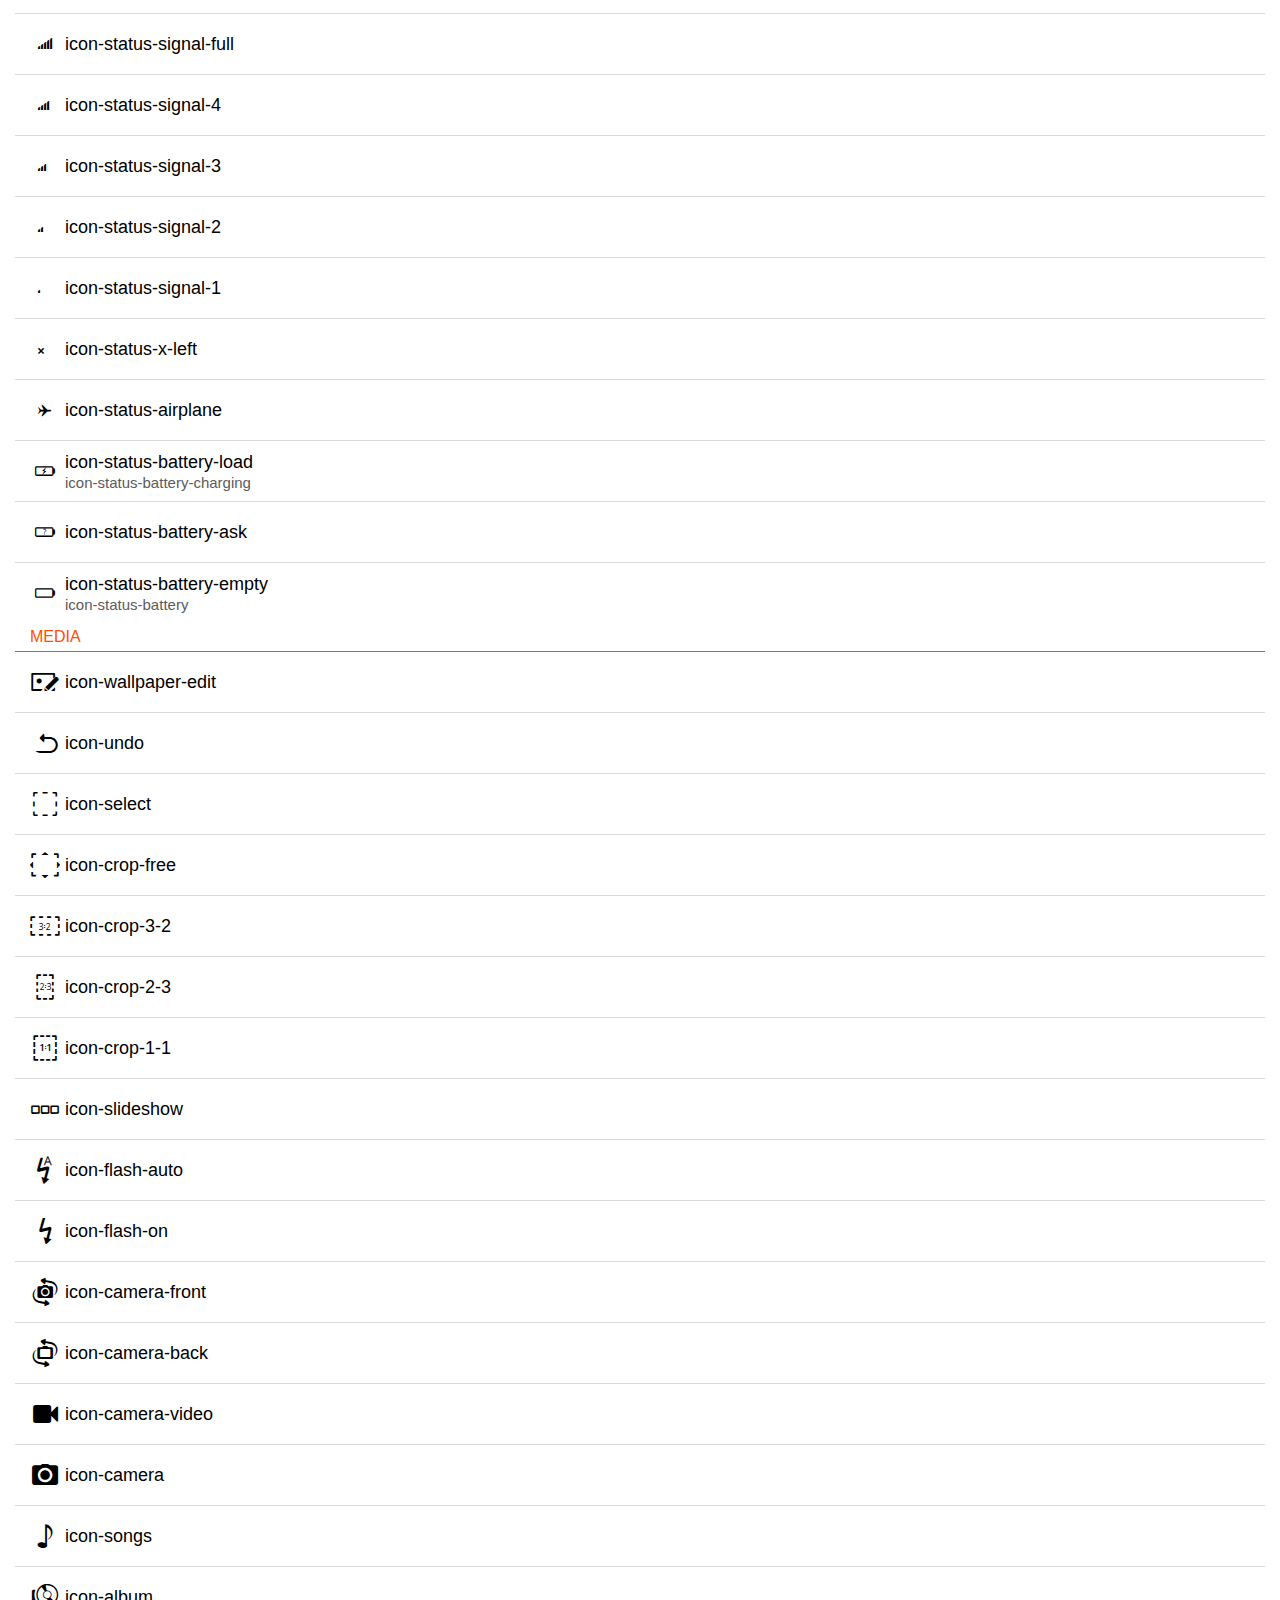
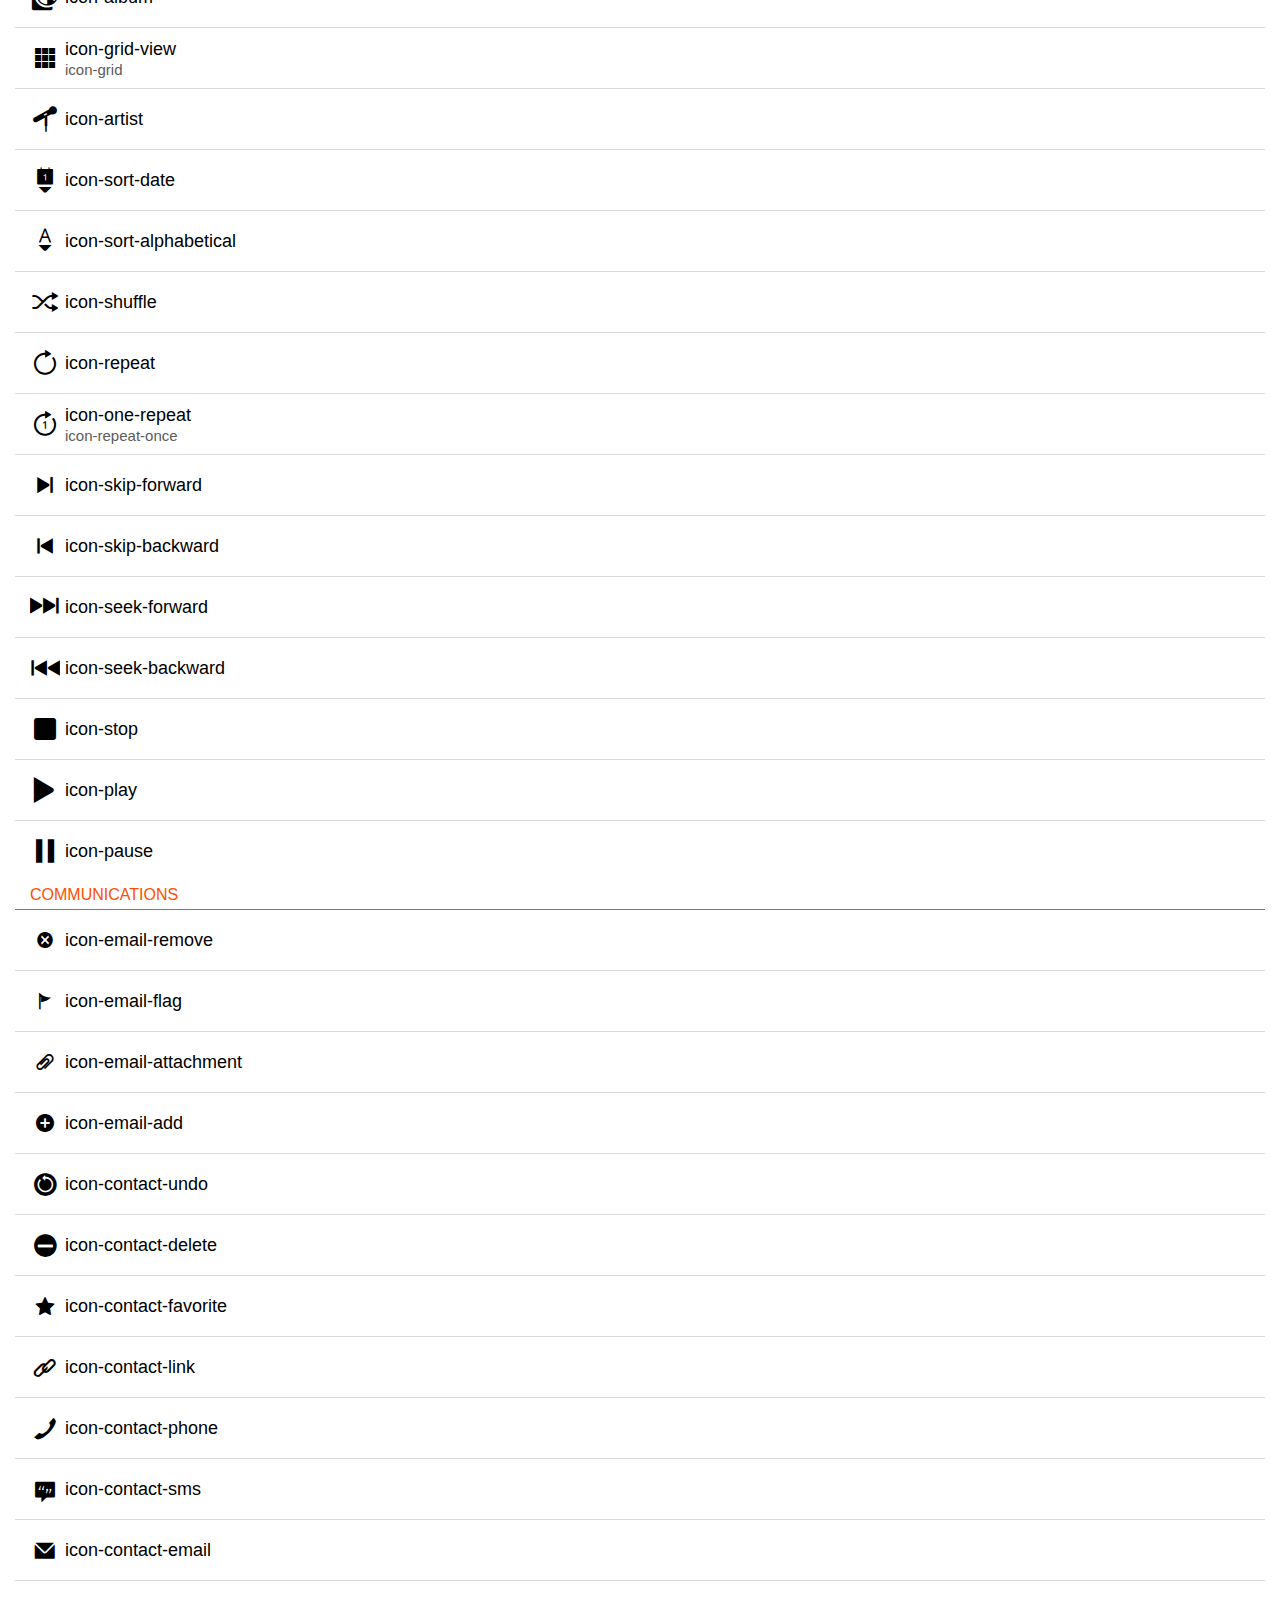
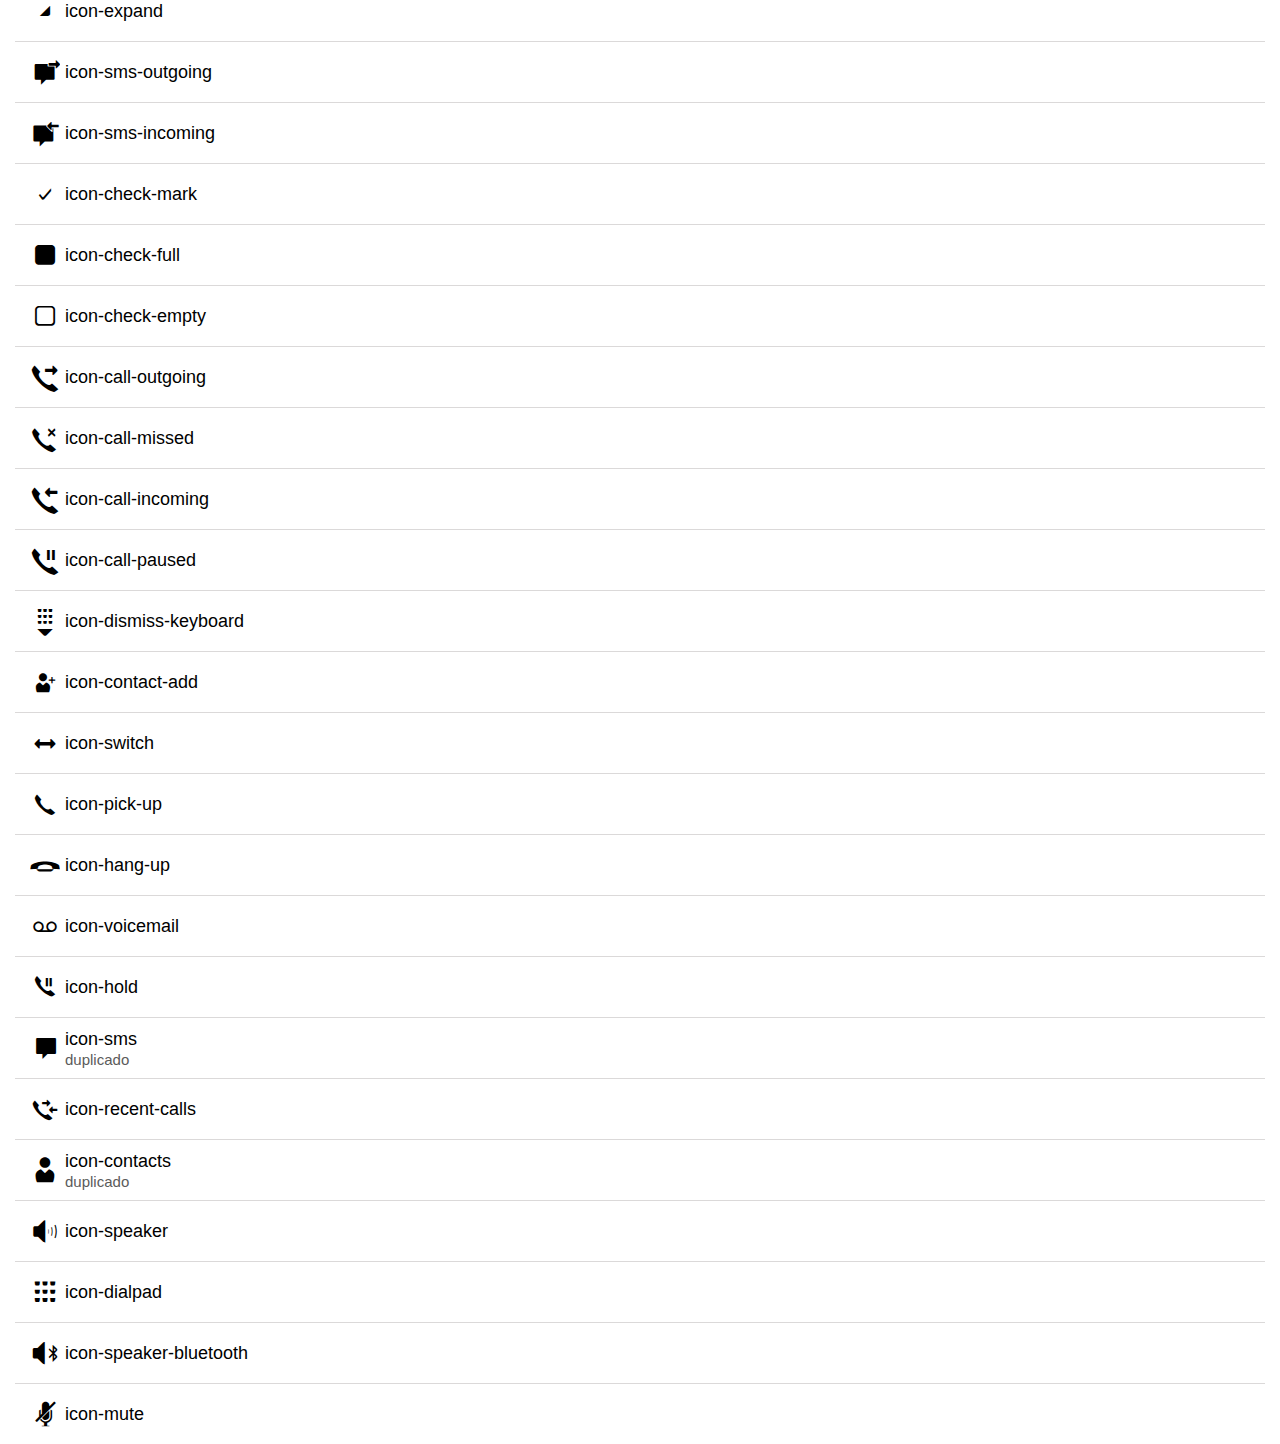
==== commit bb2f3888: "font fine-tuning" ====
--- a/app.html
+++ b/app.html
@@ -35,50 +35,10 @@
         <p>icon-radio</p>
       </li>
       <li>
-        <aside class="icon icon-camera"></aside>
-        <p>icon-camera</p>
-        <p>duplicado</p>
-      </li>
-      <li>
         <aside class="icon icon-geolocation"></aside>
         <p>icon-geolocation</p>
       </li>
       <li>
-        <aside class="icon icon-data-e"></aside>
-        <p>icon-data-e</p>
-        <p>Nos lo cargamos!</p>
-      </li>
-      <li>
-        <aside class="icon icon-data-h-plus"></aside>
-        <p>icon-data-h-plus</p>
-        <p>Nos lo cargamos!</p>
-      </li>
-      </li>
-      <li>
-        <aside class="icon icon-data-h"></aside>
-        <p>icon-data-h</p>
-        <p>Nos lo cargamos!</p>
-      <li>
-        <aside class="icon icon-data-o"></aside>
-        <p>icon-data-o</p>
-        <p>Nos lo cargamos!</p>
-      </li>
-      <li>
-        <aside class="icon icon-data-4g"></aside>
-        <p>icon-data-4g</p>
-        <p>Nos lo cargamos!</p>
-      </li>
-      <li>
-        <aside class="icon icon-data-3g"></aside>
-        <p>icon-data-3g</p>
-        <p>Nos lo cargamos!</p>
-      </li>
-      <li>
-        <aside class="icon icon-data-2g"></aside>
-        <p>icon-data-2g</p>
-        <p>Nos lo cargamos!</p>
-      </li>
-      <li>
         <aside class="icon icon-data"></aside>
         <p>icon-data</p>
       </li>
@@ -151,8 +111,7 @@
         <p>icon-flag</p>
       </li>
       <li>
-        <aside class="icon icon-icon-forward"></aside>
-        <p>icon-icon-forward</p>
+        <aside class="icon icon-forward"></aside>
         <p>icon-forward</p>
       </li>
       <li>
@@ -184,8 +143,7 @@
         <p>icon-compose</p>
       </li>
       <li>
-        <aside class="icon icon-icon-contacts-edit"></aside>
-        <p>icon-icon-contacts-edit</p>
+        <aside class="icon icon-contacts-edit"></aside>
         <p>icon-contacts-edit</p>
       </li>
       <li>
@@ -305,8 +263,7 @@
         <p>icon-status-geolocalization</p>
       </li>
       <li>
-        <aside class="icon icon-status-fowarding-call"></aside>
-        <p>icon-status-fowarding-call</p>
+        <aside class="icon icon-status-call-fowarding"></aside>
         <p>icon-status-call-fowarding</p>
       </li>
       <li>
@@ -314,8 +271,7 @@
         <p>icon-status-play</p>
       </li>
       <li>
-        <aside class="icon icon-status-usb-mass-storage"></aside>
-        <p>icon-status-usb-mass-storage</p>
+        <aside class="icon icon-status-usb"></aside>
         <p>icon-status-usb</p>
       </li>
       <li>
@@ -335,104 +291,12 @@
         <p>icon-status-bluetooth</p>
       </li>
       <li>
-        <aside class="icon icon-status-notification-message"></aside>
-        <p>icon-status-notification-message</p>
+        <aside class="icon icon-status-message"></aside>
         <p>icon-status-message</p>
       </li>
       <li>
-        <aside class="icon icon-status-notification-round"></aside>
-        <p>icon-status-notification-round</p>
+        <aside class="icon icon-status-notification"></aside>
         <p>icon-status-notification</p>
-      </li>
-      <li>
-        <aside class="icon icon-status-dots-glyth"></aside>
-        <p>icon-status-dots-glyth</p>
-        <p>Nos lo cargamos!</p>
-      </li>
-      <li>
-        <aside class="icon icon-status-number-glyth-0"></aside>
-        <p>icon-status-number-glyth-0</p>
-        <p>Nos lo cargamos!</p>
-      </li>
-      <li>
-        <aside class="icon icon-status-number-glyth-9"></aside>
-        <p>icon-status-number-glyth-9</p>
-        <p>Nos lo cargamos!</p>
-      </li>
-      <li>
-        <aside class="icon icon-status-number-glyth-8"></aside>
-        <p>icon-status-number-glyth-8</p>
-        <p>Nos lo cargamos!</p>
-      </li>
-      <li>
-        <aside class="icon icon-status-number-glyth-7"></aside>
-        <p>icon-status-number-glyth-7</p>
-        <p>Nos lo cargamos!</p>
-      </li>
-      <li>
-        <aside class="icon icon-status-number-glyth-6"></aside>
-        <p>icon-status-number-glyth-6</p>
-        <p>Nos lo cargamos!</p>
-      </li>
-      <li>
-        <aside class="icon icon-status-number-glyth-5"></aside>
-        <p>icon-status-number-glyth-5</p>
-        <p>Nos lo cargamos!</p>
-      </li>
-      <li>
-        <aside class="icon icon-status-number-glyth-4"></aside>
-        <p>icon-status-number-glyth-4</p>
-        <p>Nos lo cargamos!</p>
-      </li>
-      <li>
-        <aside class="icon icon-status-number-glyth-3"></aside>
-        <p>icon-status-number-glyth-3</p>
-        <p>Nos lo cargamos!</p>
-      </li>
-      <li>
-        <aside class="icon icon-status-number-glyth-2"></aside>
-        <p>icon-status-number-glyth-2</p>
-        <p>Nos lo cargamos!</p>
-      </li>
-      <li>
-        <aside class="icon icon-status-number-glyth-1"></aside>
-        <p>icon-status-number-glyth-1</p>
-        <p>Nos lo cargamos!</p>
-      </li>
-      <li>
-        <aside class="icon icon-status-data-e"></aside>
-        <p>icon-status-data-e</p>
-        <p>Nos lo cargamos!</p>
-      </li>
-      <li>
-        <aside class="icon icon-status-data-o"></aside>
-        <p>icon-status-data-o</p>
-        <p>Nos lo cargamos!</p>
-      </li>
-      <li>
-        <aside class="icon icon-status-data-four-g"></aside>
-        <p>icon-status-data-four-g</p>
-        <p>Nos lo cargamos!</p>
-      </li>
-      <li>
-        <aside class="icon icon-status-data-three-g"></aside>
-        <p>icon-status-data-three-g</p>
-        <p>Nos lo cargamos!</p>
-      </li>
-      <li>
-        <aside class="icon icon-status-data-two-g"></aside>
-        <p>icon-status-data-two-g</p>
-        <p>Nos lo cargamos!</p>
-      </li>
-      <li>
-        <aside class="icon icon-status-data-h"></aside>
-        <p>icon-status-data-h</p>
-        <p>Nos lo cargamos!</p>
-      </li>
-      <li>
-        <aside class="icon icon-status-data-h-plus"></aside>
-        <p>icon-status-data-h-plus</p>
-        <p>Nos lo cargamos!</p>
       </li>
       <li>
         <aside class="icon icon-status-tethering"></aside>
@@ -461,16 +325,13 @@
       <li>
         <aside class="icon icon-status-signal-rectangles"></aside>
         <p>icon-status-signal-rectangles</p>
-        <p>Alineado por abajo con signal</p>
-      </li>
-      <li>
-        <aside class="icon icon-status-signal-no2"></aside>
-        <p>icon-status-signal-no2</p>
+      </li>
+      <li>
+        <aside class="icon icon-status-x-right"></aside>
         <p>icon-status-x-right</p>
       </li>
       <li>
-        <aside class="icon icon-status-signal-no"></aside>
-        <p>icon-status-signal-no</p>
+        <aside class="icon icon-status-x-top"></aside>
         <p>icon-status-x-top</p>
       </li>
       <li>
@@ -494,8 +355,7 @@
         <p>icon-status-signal-1</p>
       </li>
       <li>
-        <aside class="icon icon-status-airplane-cross"></aside>
-        <p>icon-status-airplane-cross</p>
+        <aside class="icon icon-status-x-left"></aside>
         <p>icon-status-x-left</p>
       </li>
       <li>
@@ -512,7 +372,7 @@
         <p>icon-status-battery-ask</p>
       </li>
       <li>
-        <aside class="icon icon-status-battery-empty"></aside>
+        <aside class="icon icon-status-battery"></aside>
         <p>icon-status-battery-empty</p>
         <p>icon-status-battery</p>
       </li>
@@ -521,8 +381,7 @@
     <header>Media</header>
     <ul>
       <li>
-        <aside class="icon icon-edit-photo-wallpaper"></aside>
-        <p>icon-edit-photo-wallpaper</p>
+        <aside class="icon icon-wallpaper-edit"></aside>
         <p>icon-wallpaper-edit</p>
       </li>
       <li>
@@ -550,22 +409,15 @@
         <p>icon-crop-1-1</p>
       </li>
       <li>
-        <aside class="icon icon-crop-background"></aside>
-        <p>icon-crop-background</p>
-        <p>El background en cada uno de los crops?</p>
-      </li>
-      <li>
         <aside class="icon icon-slideshow"></aside>
         <p>icon-slideshow</p>
       </li>
       <li>
-        <aside class="icon icon-auto-flash"></aside>
-        <p>icon-auto-flash</p>
+        <aside class="icon icon-flash-auto"></aside>
         <p>icon-flash-auto</p>
       </li>
       <li>
-        <aside class="icon icon-on-flash"></aside>
-        <p>icon-on-flash</p>
+        <aside class="icon icon-flash-on"></aside>
         <p>icon-flash-on</p>
       </li>
       <li>
@@ -577,8 +429,7 @@
         <p>icon-camera-back</p>
       </li>
       <li>
-        <aside class="icon icon-camera-video-recorder"></aside>
-        <p>icon-camera-video-recorder</p>
+        <aside class="icon icon-camera-video"></aside>
         <p>icon-camera-video</p>
       </li>
       <li>
@@ -603,13 +454,11 @@
         <p>icon-artist</p>
       </li>
       <li>
-        <aside class="icon icon-Capa-12"></aside>
-        <p>icon-Capa-12</p>
+        <aside class="icon icon-sort-date"></aside>
         <p>icon-sort-date</p>
       </li>
       <li>
-        <aside class="icon icon-alphabetical"></aside>
-        <p>icon-alphabetical</p>
+        <aside class="icon icon-sort-alphabetical"></aside>
         <p>icon-sort-alphabetical</p>
       </li>
       <li>
@@ -617,12 +466,11 @@
         <p>icon-shuffle</p>
       </li>
       <li>
-        <aside class="icon icon-infinite-repeat"></aside>
-        <p>icon-infinite-repeat</p>
+        <aside class="icon icon-repeat"></aside>
         <p>icon-repeat</p>
       </li>
       <li>
-        <aside class="icon icon-one-repeat"></aside>
+        <aside class="icon icon-repeat-once"></aside>
         <p>icon-one-repeat</p>
         <p>icon-repeat-once</p>
       </li>
@@ -659,8 +507,7 @@
     <header>Communications</header>
     <ul>
       <li>
-        <aside class="icon icon-email-remove-attach"></aside>
-        <p>icon-email-remove-attach</p>
+        <aside class="icon icon-email-remove"></aside>
         <p>icon-email-remove</p>
       </li>
       <li>
@@ -688,11 +535,6 @@
         <p>icon-contact-favorite</p>
       </li>
       <li>
-        <aside class="icon icon-contact-add-favorite"></aside>
-        <p>icon-contact-add-favorite</p>
-        <p>nos lo cargamos!</p>
-      </li>
-      <li>
         <aside class="icon icon-contact-link"></aside>
         <p>icon-contact-link</p>
       </li>
@@ -707,20 +549,17 @@
       <li>
         <aside class="icon icon-contact-email"></aside>
         <p>icon-contact-email</p>
-        <p>linea mas gruesa</p>
       </li>
       <li>
         <aside class="icon icon-expand"></aside>
         <p>icon-expand</p>
       </li>
       <li>
-        <aside class="icon icon-outgoing-sms"></aside>
-        <p>icon-outgoing-sms</p>
+        <aside class="icon icon-sms-outgoing"></aside>
         <p>icon-sms-outgoing</p>
       </li>
       <li>
-        <aside class="icon icon-incoming-sms"></aside>
-        <p>icon-incoming-sms</p>
+        <aside class="icon icon-sms-incoming"></aside>
         <p>icon-sms-incoming</p>
       </li>
       <li>
@@ -756,13 +595,11 @@
         <p>icon-dismiss-keyboard</p>
       </li>
       <li>
-        <aside class="icon icon-add-contact"></aside>
-        <p>icon-add-contact</p>
+        <aside class="icon icon-contact-add"></aside>
         <p>icon-contact-add</p>
       </li>
       <li>
-        <aside class="icon icon-switch-lines"></aside>
-        <p>icon-switch-lines</p>
+        <aside class="icon icon-switch"></aside>
         <p>icon-switch</p>
       </li>
       <li>
@@ -804,8 +641,7 @@
         <p>icon-dialpad</p>
       </li>
       <li>
-        <aside class="icon icon-communications-bluetooth"></aside>
-        <p>icon-communications-bluetooth</p>
+        <aside class="icon icon-speaker-bluetooth"></aside>
         <p>icon-speaker-bluetooth</p>
       </li>
       <li>
--- a/style/icons.css
+++ b/style/icons.css
@@ -18,552 +18,459 @@
 	position: absolute;
 }
 
+.icon-wallpaper-edit:before {
+	content: "\21";
+}
+.icon-undo:before {
+	content: "\22";
+}
+.icon-select:before {
+	content: "\23";
+}
+.icon-grid-view:before {
+	content: "\24";
+}
+.icon-crop-free:before {
+	content: "\25";
+}
+.icon-crop-3-2:before {
+	content: "\26";
+}
+.icon-crop-2-3:before {
+	content: "\27";
+}
+.icon-slideshow:before {
+	content: "\28";
+}
+.icon-crop-1-1:before {
+	content: "\29";
+}
+.icon-flash-auto:before {
+	content: "\2a";
+}
+.icon-flash-on:before {
+	content: "\2b";
+}
+.icon-camera-back:before {
+	content: "\2c";
+}
+.icon-camera-front:before {
+	content: "\2d";
+}
+.icon-camera-video:before {
+	content: "\2e";
+}
+.icon-camera:before {
+	content: "\2f";
+}
+.icon-songs:before {
+	content: "\30";
+}
+.icon-play-list:before {
+	content: "\31";
+}
+.icon-album:before {
+	content: "\32";
+}
+.icon-artist:before {
+	content: "\33";
+}
+.icon-sort-date:before {
+	content: "\34";
+}
+.icon-grid:before {
+	content: "\35";
+}
+.icon-sort-alphabetical:before {
+	content: "\36";
+}
+.icon-shuffle:before {
+	content: "\37";
+}
+.icon-repeat:before {
+	content: "\38";
+}
+.icon-repeat-once:before {
+	content: "\39";
+}
+.icon-skip-forward:before {
+	content: "\3a";
+}
+.icon-skip-backward:before {
+	content: "\3b";
+}
+.icon-seek-forward:before {
+	content: "\3c";
+}
+.icon-seek-backward:before {
+	content: "\3d";
+}
+.icon-stop:before {
+	content: "\3e";
+}
+.icon-pause:before {
+	content: "\3f";
+}
+.icon-play:before {
+	content: "\40";
+}
+.icon-email-remove:before {
+	content: "\41";
+}
+.icon-email-flag:before {
+	content: "\42";
+}
+.icon-email-attachment:before {
+	content: "\43";
+}
+.icon-email-add:before {
+	content: "\44";
+}
+.icon-contact-undo:before {
+	content: "\45";
+}
+.icon-contact-delete:before {
+	content: "\46";
+}
+.icon-contact-favorite:before {
+	content: "\47";
+}
+.icon-contact-location:before {
+	content: "\48";
+}
+.icon-contact-link:before {
+	content: "\49";
+}
+.icon-contact-phone:before {
+	content: "\4a";
+}
+.icon-contact-sms:before {
+	content: "\4b";
+}
+.icon-contact-email:before {
+	content: "\4c";
+}
+.icon-expand:before {
+	content: "\4d";
+}
+.icon-sms-outgoing:before {
+	content: "\4e";
+}
+.icon-sms-incoming:before {
+	content: "\4f";
+}
+.icon-check-mark:before {
+	content: "\50";
+}
+.icon-check-full:before {
+	content: "\51";
+}
+.icon-check-empty:before {
+	content: "\52";
+}
+.icon-call-missed:before {
+	content: "\53";
+}
+.icon-call-outgoing:before {
+	content: "\54";
+}
+.icon-call-incoming:before {
+	content: "\55";
+}
+.icon-call-paused:before {
+	content: "\56";
+}
+.icon-contact-add:before {
+	content: "\57";
+}
+.icon-pick-up:before {
+	content: "\58";
+}
+.icon-switch:before {
+	content: "\59";
+}
+.icon-hang-up:before {
+	content: "\5a";
+}
+.icon-hold:before {
+	content: "\5b";
+}
+.icon-voicemail:before {
+	content: "\5c";
+}
+.icon-recent-calls:before {
+	content: "\5d";
+}
+.icon-speaker:before {
+	content: "\5e";
+}
+.icon-speaker-bluetooth:before {
+	content: "\5f";
+}
+.icon-dialpad:before {
+	content: "\60";
+}
+.icon-mute:before {
+	content: "\61";
+}
 .icon-wifi-info:before {
+	content: "\62";
+}
+.icon-sim:before {
+	content: "\63";
+}
+.icon-radio:before {
+	content: "\64";
+}
+.icon-geolocation:before {
+	content: "\65";
+}
+.icon-data:before {
+	content: "\66";
+}
+.icon-airplane:before {
+	content: "\67";
+}
+.icon-wifi:before {
+	content: "\68";
+}
+.icon-storage-low:before {
+	content: "\69";
+}
+.icon-bluetooth:before {
+	content: "\6a";
+}
+.icon-bluetooth-transfer:before {
+	content: "\6b";
+}
+.icon-download:before {
+	content: "\6c";
+}
+.icon-view-agenda:before {
+	content: "\6d";
+}
+.icon-view-day:before {
+	content: "\6e";
+}
+.icon-view-week:before {
+	content: "\6f";
+}
+.icon-view-month:before {
+	content: "\70";
+}
+.icon-go-today:before {
+	content: "\71";
+}
+.icon-attachments:before {
+	content: "\72";
+}
+.icon-sms:before {
+	content: "\73";
+}
+.icon-share:before {
+	content: "\74";
+}
+.icon-reload:before {
+	content: "\75";
+}
+.icon-sync:before {
+	content: "\76";
+}
+.icon-flag:before {
+	content: "\77";
+}
+.icon-forward:before {
+	content: "\78";
+}
+.icon-reply-all:before {
+	content: "\79";
+}
+.icon-reply:before {
+	content: "\7a";
+}
+.icon-move:before {
+	content: "\7b";
+}
+.icon-mark-read:before {
+	content: "\7c";
+}
+.icon-mark-unread:before {
+	content: "\7d";
+}
+.icon-send:before {
+	content: "\7e";
+}
+.icon-compose:before {
 	content: "\e000";
 }
-.icon-sim:before {
+.icon-contacts-edit:before {
 	content: "\e001";
 }
-.icon-radio:before {
+.icon-contacts:before {
 	content: "\e002";
 }
-.icon-camera:before {
+.icon-favorite-on:before {
 	content: "\e003";
 }
-.icon-geolocation:before {
+.icon-favorite-off:before {
 	content: "\e004";
 }
-.icon-data-e:before {
+.icon-browser-forward:before {
 	content: "\e005";
 }
-.icon-data-h-plus:before {
+.icon-browser-back:before {
 	content: "\e006";
 }
-.icon-data-h:before {
+.icon-cut:before {
 	content: "\e007";
 }
-.icon-data-o:before {
+.icon-select-all:before {
 	content: "\e008";
 }
-.icon-data-4g:before {
+.icon-copy:before {
 	content: "\e009";
 }
-.icon-data-2g:before {
+.icon-paste:before {
 	content: "\e00a";
 }
-.icon-data-3g:before {
+.icon-alarm-stop:before {
 	content: "\e00b";
 }
-.icon-data:before {
+.icon-alarm-add:before {
 	content: "\e00c";
 }
-.icon-airplane:before {
+.icon-alarm-snooze:before {
 	content: "\e00d";
 }
-.icon-wifi:before {
+.icon-settings:before {
 	content: "\e00e";
 }
-.icon-storage-low:before {
+.icon-unlock:before {
 	content: "\e00f";
 }
-.icon-bluetooth:before {
+.icon-lock:before {
 	content: "\e010";
 }
-.icon-bluetooth-transfer:before {
+.icon-dismiss-keyboard:before {
 	content: "\e011";
 }
-.icon-download:before {
+.icon-delete:before {
 	content: "\e012";
 }
-.icon-view-agenda:before {
+.icon-search:before {
 	content: "\e013";
 }
-.icon-view-day:before {
+.icon-add:before {
 	content: "\e014";
 }
-.icon-view-week:before {
+.icon-nav-forward:before {
 	content: "\e015";
 }
-.icon-view-month:before {
+.icon-nav-back:before {
 	content: "\e016";
 }
-.icon-go-today:before {
+.icon-menu:before {
 	content: "\e017";
 }
-.icon-attachments:before {
+.icon-close:before {
 	content: "\e018";
 }
-.icon-sms:before {
+.icon-list-edit:before {
 	content: "\e019";
 }
-.icon-share:before {
+.icon-status-sim-alert:before {
 	content: "\e01a";
 }
-.icon-reload:before {
+.icon-status-alarm:before {
 	content: "\e01b";
 }
-.icon-sync:before {
+.icon-status-rec:before {
 	content: "\e01c";
 }
-.icon-flag:before {
+.icon-status-geolocalization:before {
 	content: "\e01d";
 }
-.icon-icon-forward:before {
+.icon-status-call-fowarding:before {
 	content: "\e01e";
 }
-.icon-reply-all:before {
+.icon-status-play:before {
 	content: "\e01f";
 }
-.icon-reply:before {
+.icon-status-headphones:before {
 	content: "\e020";
 }
-.icon-move:before {
+.icon-status-usb:before {
 	content: "\e021";
 }
-.icon-mark-read:before {
+.icon-status-slash:before {
 	content: "\e022";
 }
-.icon-mark-unread:before {
+.icon-status-mute:before {
 	content: "\e023";
 }
-.icon-send:before {
+.icon-status-message:before {
 	content: "\e024";
 }
-.icon-compose:before {
+.icon-status-bluetooth:before {
 	content: "\e025";
 }
-.icon-icon-contacts-edit:before {
+.icon-status-tethering:before {
 	content: "\e026";
 }
-.icon-contacts:before {
+.icon-status-notification:before {
 	content: "\e027";
 }
-.icon-favorite-on:before {
+.icon-status-wifi-3:before {
 	content: "\e028";
 }
-.icon-favorite-off:before {
+.icon-status-wifi-full:before {
 	content: "\e029";
 }
-.icon-browser-forward:before {
+.icon-status-wifi-2:before {
 	content: "\e02a";
 }
-.icon-browser-back:before {
+.icon-status-wifi-1:before {
 	content: "\e02b";
 }
-.icon-cut:before {
+.icon-status-x-right:before {
 	content: "\e02c";
 }
-.icon-select-all:before {
+.icon-status-signal-roaming:before {
 	content: "\e02d";
 }
-.icon-copy:before {
+.icon-status-x-top:before {
 	content: "\e02e";
 }
-.icon-paste:before {
+.icon-status-signal-4:before {
 	content: "\e02f";
 }
-.icon-alarm-stop:before {
+.icon-status-signal-3:before {
 	content: "\e030";
 }
-.icon-alarm-add:before {
+.icon-status-signal-2:before {
 	content: "\e031";
 }
-.icon-alarm-snooze:before {
+.icon-status-signal-full:before {
 	content: "\e032";
 }
-.icon-settings:before {
+.icon-status-signal-1:before {
 	content: "\e033";
 }
-.icon-unlock:before {
+.icon-status-x-left:before {
 	content: "\e034";
 }
-.icon-lock:before {
+.icon-status-airplane:before {
 	content: "\e035";
 }
-.icon-dismiss-keyboard:before {
+.icon-status-battery-load:before {
 	content: "\e036";
 }
-.icon-delete:before {
+.icon-status-battery:before {
 	content: "\e037";
 }
-.icon-search:before {
+.icon-status-battery-ask:before {
 	content: "\e038";
 }
-.icon-nav-forward:before {
+.icon-status-signal-rectangles:before {
 	content: "\e039";
-}
-.icon-nav-back:before {
-	content: "\e03a";
-}
-.icon-menu:before {
-	content: "\e03b";
-}
-.icon-close:before {
-	content: "\e03c";
-}
-.icon-add:before {
-	content: "\e03d";
-}
-.icon-list-edit:before {
-	content: "\e03e";
-}
-
-.icon-status-sim-alert:before {
-	content: "\e03f";
-}
-.icon-status-alarm:before {
-	content: "\e040";
-}
-.icon-status-rec:before {
-	content: "\e041";
-}
-.icon-status-geolocalization:before {
-	content: "\e042";
-}
-.icon-status-fowarding-call:before {
-	content: "\e043";
-}
-.icon-status-play:before {
-	content: "\e044";
-}
-.icon-status-usb-mass-storage:before {
-	content: "\e045";
-}
-.icon-status-headphones:before {
-	content: "\e046";
-}
-.icon-status-slash:before {
-	content: "\e047";
-}
-.icon-status-mute:before {
-	content: "\e048";
-}
-.icon-status-bluetooth:before {
-	content: "\e049";
-}
-.icon-status-notification-message:before {
-	content: "\e04a";
-}
-.icon-status-notification-round:before {
-	content: "\e04b";
-}
-.icon-status-dots-glyth:before {
-	content: "\e04c";
-}
-.icon-status-number-glyth-0:before {
-	content: "\e04d";
-}
-.icon-status-number-glyth-9:before {
-	content: "\e04e";
-}
-.icon-status-number-glyth-8:before {
-	content: "\e04f";
-}
-.icon-status-number-glyth-7:before {
-	content: "\e050";
-}
-.icon-status-number-glyth-6:before {
-	content: "\e051";
-}
-.icon-status-number-glyth-5:before {
-	content: "\e052";
-}
-.icon-status-number-glyth-4:before {
-	content: "\e053";
-}
-.icon-status-number-glyth-3:before {
-	content: "\e054";
-}
-.icon-status-number-glyth-2:before {
-	content: "\e055";
-}
-.icon-status-number-glyth-1:before {
-	content: "\e056";
-}
-.icon-status-data-e:before {
-	content: "\e057";
-}
-.icon-status-data-o:before {
-	content: "\e058";
-}
-.icon-status-data-four-g:before {
-	content: "\e059";
-}
-.icon-status-data-two-g:before {
-	content: "\e05a";
-}
-.icon-status-data-three-g:before {
-	content: "\e05b";
-}
-.icon-status-data-h:before {
-	content: "\e05c";
-}
-.icon-status-data-h-plus:before {
-	content: "\e05d";
-}
-.icon-status-tethering:before {
-	content: "\e05e";
-}
-.icon-status-wifi-3:before {
-	content: "\e05f";
-}
-.icon-status-wifi-2:before {
-	content: "\e060";
-}
-.icon-status-wifi-1:before {
-	content: "\e061";
-}
-.icon-status-wifi-full:before {
-	content: "\e062";
-}
-.icon-status-signal-roaming:before {
-	content: "\e063";
-}
-.icon-status-signal-no2:before {
-	content: "\e064";
-}
-.icon-status-signal-rectangles:before {
-	content: "\e065";
-}
-.icon-status-signal-no:before {
-	content: "\e066";
-}
-.icon-status-signal-4:before {
-	content: "\e067";
-}
-.icon-status-signal-3:before {
-	content: "\e068";
-}
-.icon-status-signal-2:before {
-	content: "\e069";
-}
-.icon-status-signal-1:before {
-	content: "\e06a";
-}
-.icon-status-signal-full:before {
-	content: "\e06b";
-}
-.icon-status-airplane-cross:before {
-	content: "\e06c";
-}
-.icon-status-airplane:before {
-	content: "\e06d";
-}
-.icon-status-battery-load:before {
-	content: "\e06e";
-}
-.icon-status-battery-ask:before {
-	content: "\e06f";
-}
-.icon-status-battery-empty:before {
-	content: "\e070";
-}
-
-.icon-edit-photo-wallpaper:before {
-	content: "\e071";
-}
-.icon-undo:before {
-	content: "\e072";
-}
-.icon-select:before {
-	content: "\e073";
-}
-.icon-crop-free:before {
-	content: "\e074";
-}
-.icon-crop-3-2:before {
-	content: "\e075";
-}
-.icon-crop-2-3:before {
-	content: "\e076";
-}
-.icon-crop-1-1:before {
-	content: "\e077";
-}
-.icon-crop-background:before {
-	content: "\e078";
-}
-.icon-slideshow:before {
-	content: "\e079";
-}
-.icon-auto-flash:before {
-	content: "\e07a";
-}
-.icon-on-flash:before {
-	content: "\e07b";
-}
-.icon-camera-front:before {
-	content: "\e07c";
-}
-.icon-camera-back:before {
-	content: "\e07d";
-}
-.icon-camera-video-recorder:before {
-	content: "\e07e";
-}
-.icon-songs:before {
-	content: "\e07f";
-}
-.icon-camera:before {
-	content: "\e080";
-}
-.icon-play-list:before {
-	content: "\e081";
-}
-.icon-album:before {
-	content: "\e082";
-}
-.icon-grid-view:before {
-	content: "\e083";
-}
-.icon-artist:before {
-	content: "\e084";
-}
-.icon-Capa-12:before {
-	content: "\e085";
-}
-.icon-shuffle:before {
-	content: "\e086";
-}
-.icon-alphabetical:before {
-	content: "\e087";
-}
-.icon-infinite-repeat:before {
-	content: "\e088";
-}
-.icon-skip-forward:before {
-	content: "\e089";
-}
-.icon-one-repeat:before {
-	content: "\e08a";
-}
-.icon-skip-backward:before {
-	content: "\e08b";
-}
-.icon-seek-forward:before {
-	content: "\e08c";
-}
-.icon-seek-backward:before {
-	content: "\e08d";
-}
-.icon-stop:before {
-	content: "\e08e";
-}
-.icon-play:before {
-	content: "\e08f";
-}
-.icon-pause:before {
-	content: "\e090";
-}
-
-.icon-email-remove-attach:before {
-	content: "\e091";
-}
-.icon-email-flag:before {
-	content: "\e092";
-}
-.icon-email-attachment:before {
-	content: "\e093";
-}
-.icon-email-add:before {
-	content: "\e094";
-}
-.icon-contact-undo:before {
-	content: "\e095";
-}
-.icon-contact-delete:before {
-	content: "\e096";
-}
-.icon-contact-favorite:before {
-	content: "\e097";
-}
-.icon-contact-add-favorite:before {
-	content: "\e098";
-}
-.icon-contact-link:before {
-	content: "\e099";
-}
-.icon-contact-phone:before {
-	content: "\e09a";
-}
-.icon-contact-location:before {
-	content: "\e09b";
-}
-.icon-contact-sms:before {
-	content: "\e09c";
-}
-.icon-contact-email:before {
-	content: "\e09d";
-}
-.icon-outgoing-sms:before {
-	content: "\e09e";
-}
-.icon-expand:before {
-	content: "\e09f";
-}
-.icon-incoming-sms:before {
-	content: "\e0a0";
-}
-.icon-check-mark:before {
-	content: "\e0a1";
-}
-.icon-check-full:before {
-	content: "\e0a2";
-}
-.icon-check-empty:before {
-	content: "\e0a3";
-}
-.icon-call-outgoing:before {
-	content: "\e0a4";
-}
-.icon-call-missed:before {
-	content: "\e0a5";
-}
-.icon-call-incoming:before {
-	content: "\e0a6";
-}
-.icon-dismiss-keyboard:before {
-	content: "\e0a7";
-}
-.icon-call-paused:before {
-	content: "\e0a8";
-}
-.icon-add-contact:before {
-	content: "\e0a9";
-}
-.icon-switch-lines:before {
-	content: "\e0aa";
-}
-.icon-pick-up:before {
-	content: "\e0ab";
-}
-.icon-hang-up:before {
-	content: "\e0ac";
-}
-.icon-voicemail:before {
-	content: "\e0ad";
-}
-.icon-hold:before {
-	content: "\e0ae";
-}
-.icon-sms:before {
-	content: "\e0af";
-}
-.icon-recent-calls:before {
-	content: "\e0b0";
-}
-.icon-contacts:before {
-	content: "\e0b1";
-}
-.icon-speaker:before {
-	content: "\e0b2";
-}
-.icon-dialpad:before {
-	content: "\e0b3";
-}
-.icon-communications-bluetooth:before {
-	content: "\e0b4";
-}
-.icon-mute:before {
-	content: "\e0b5";
 }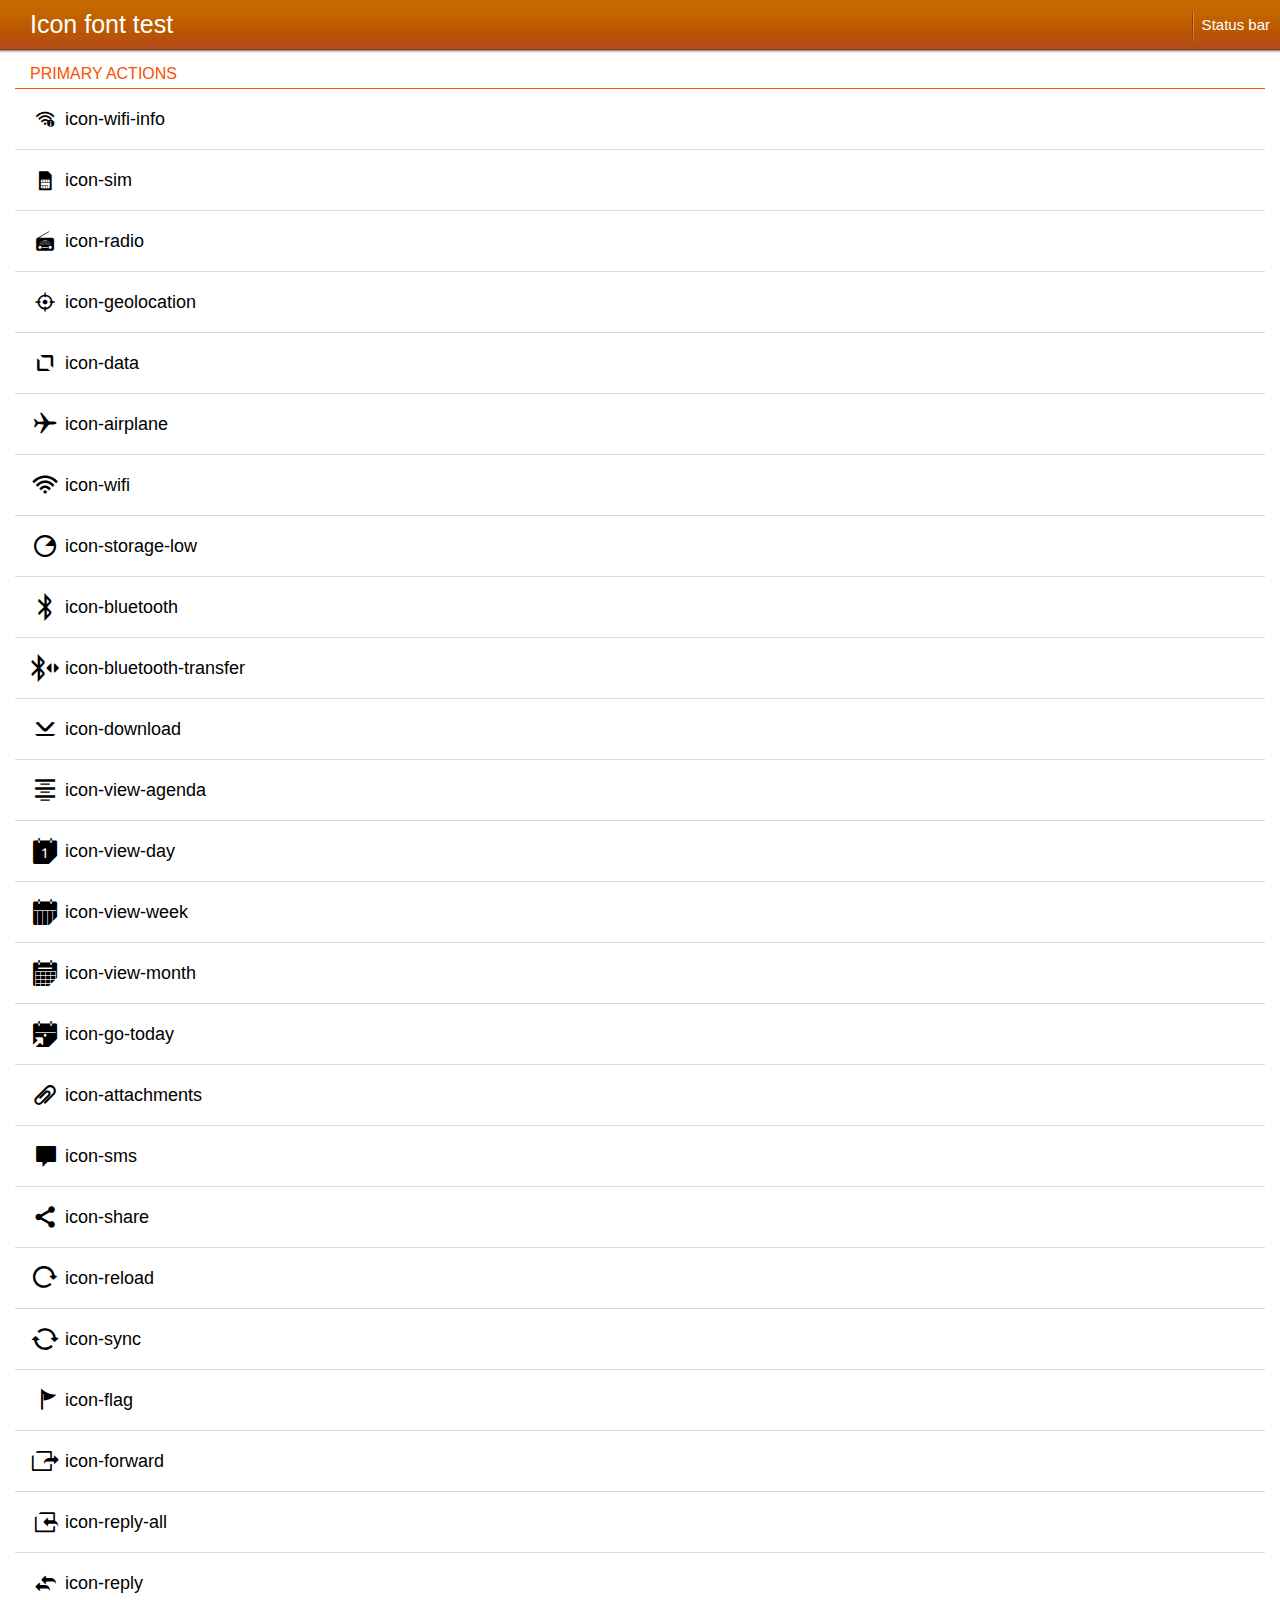
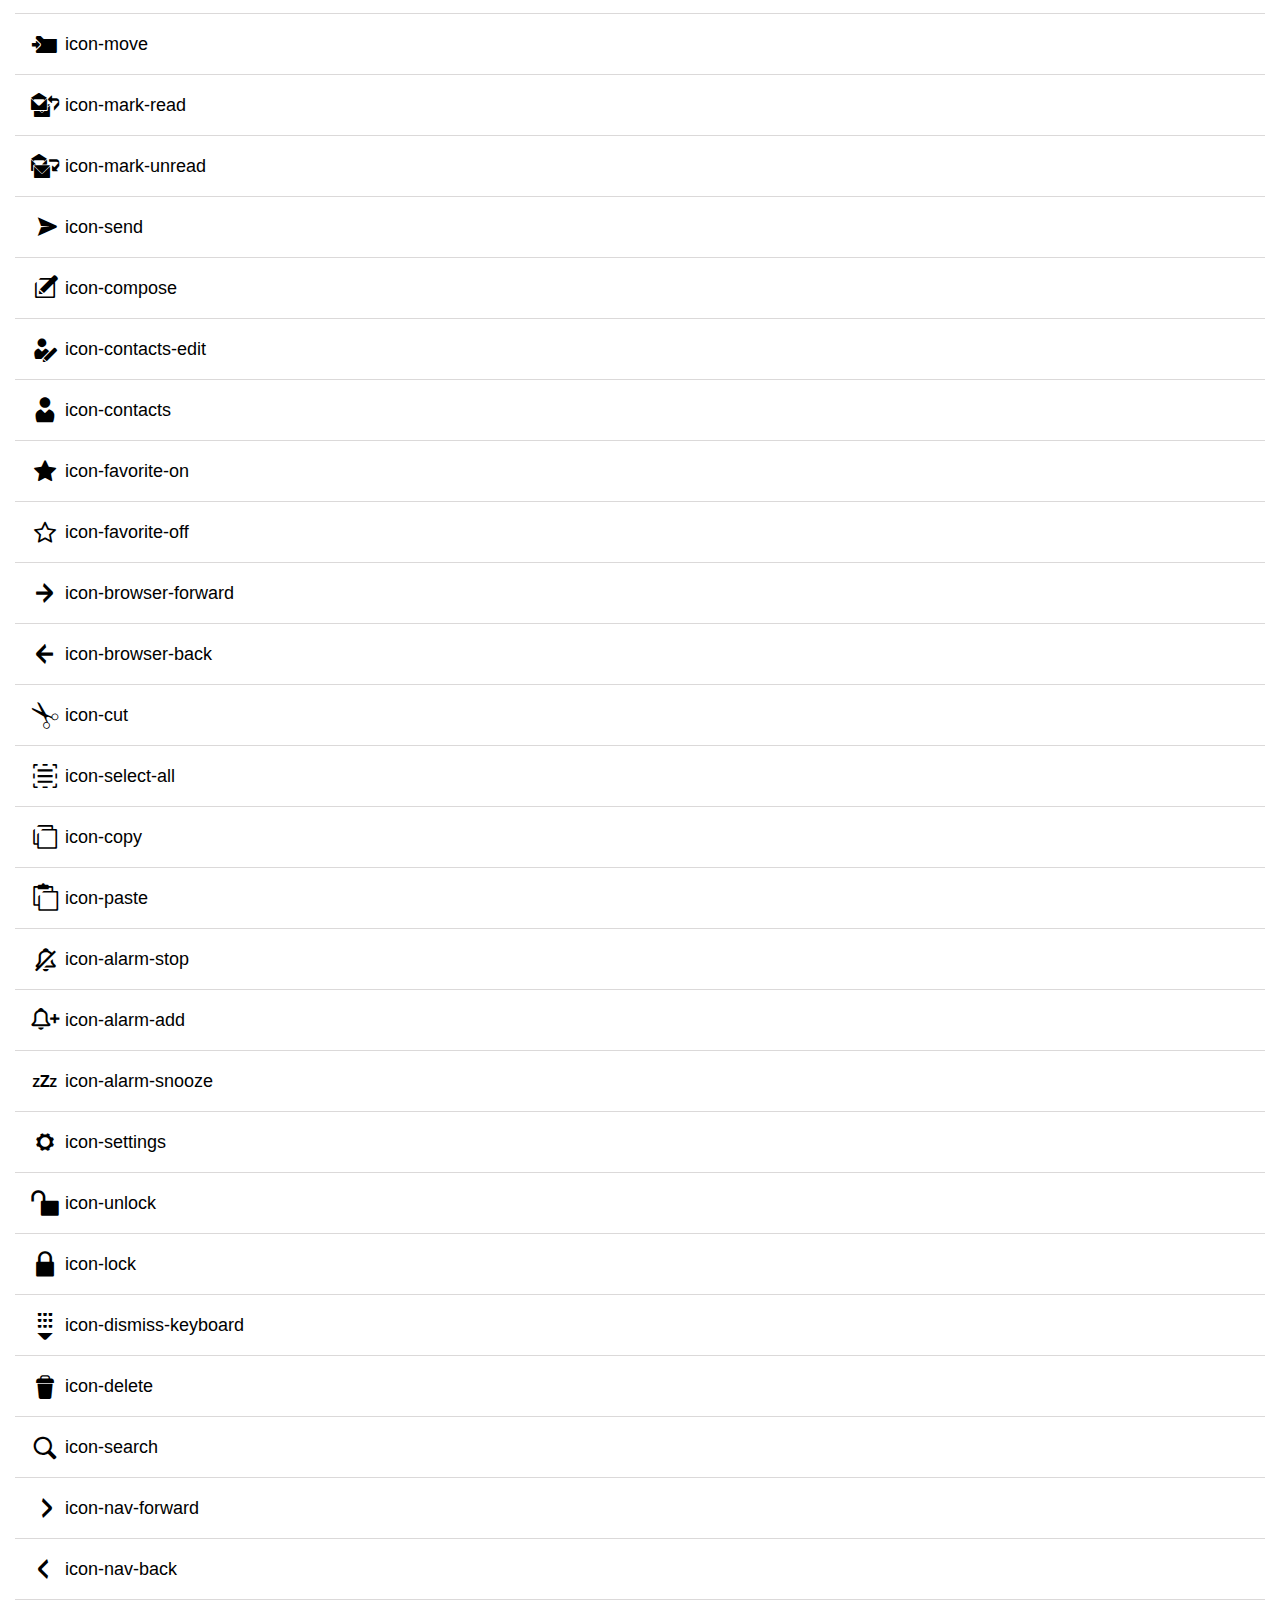
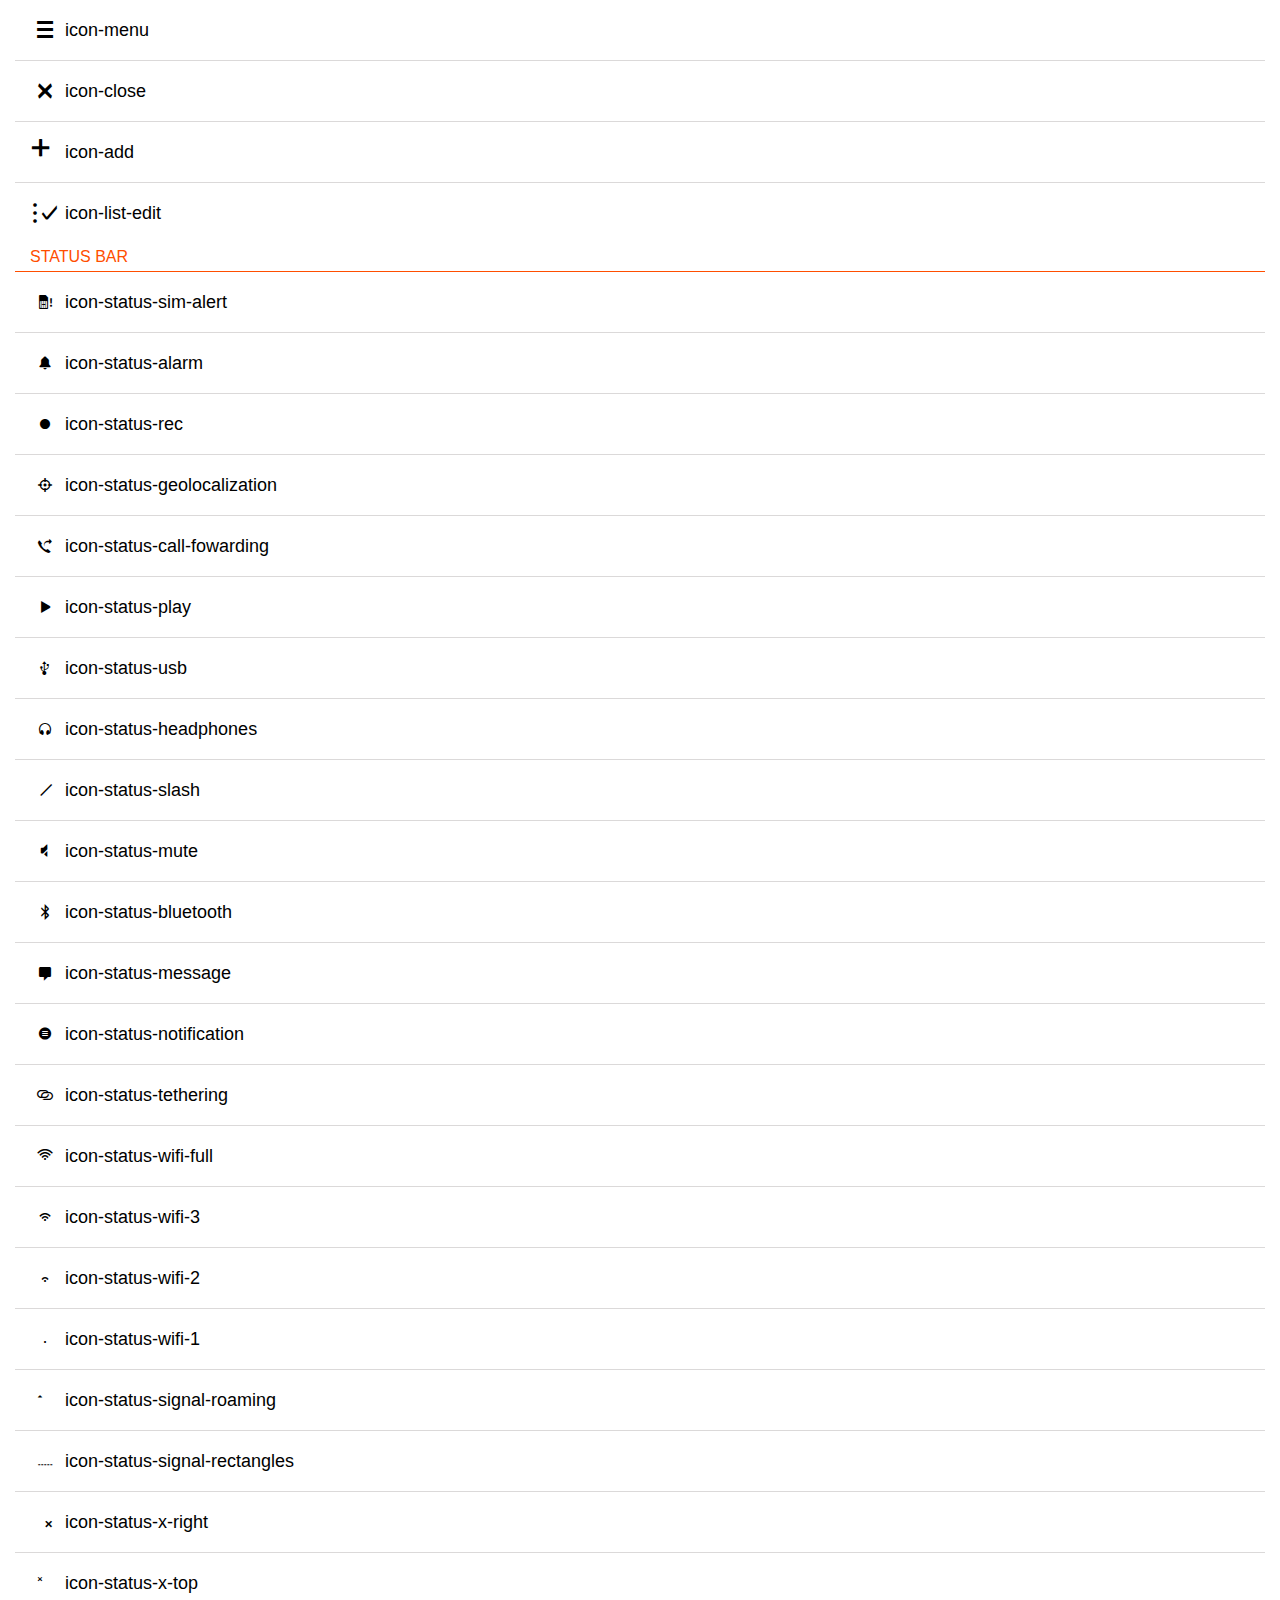
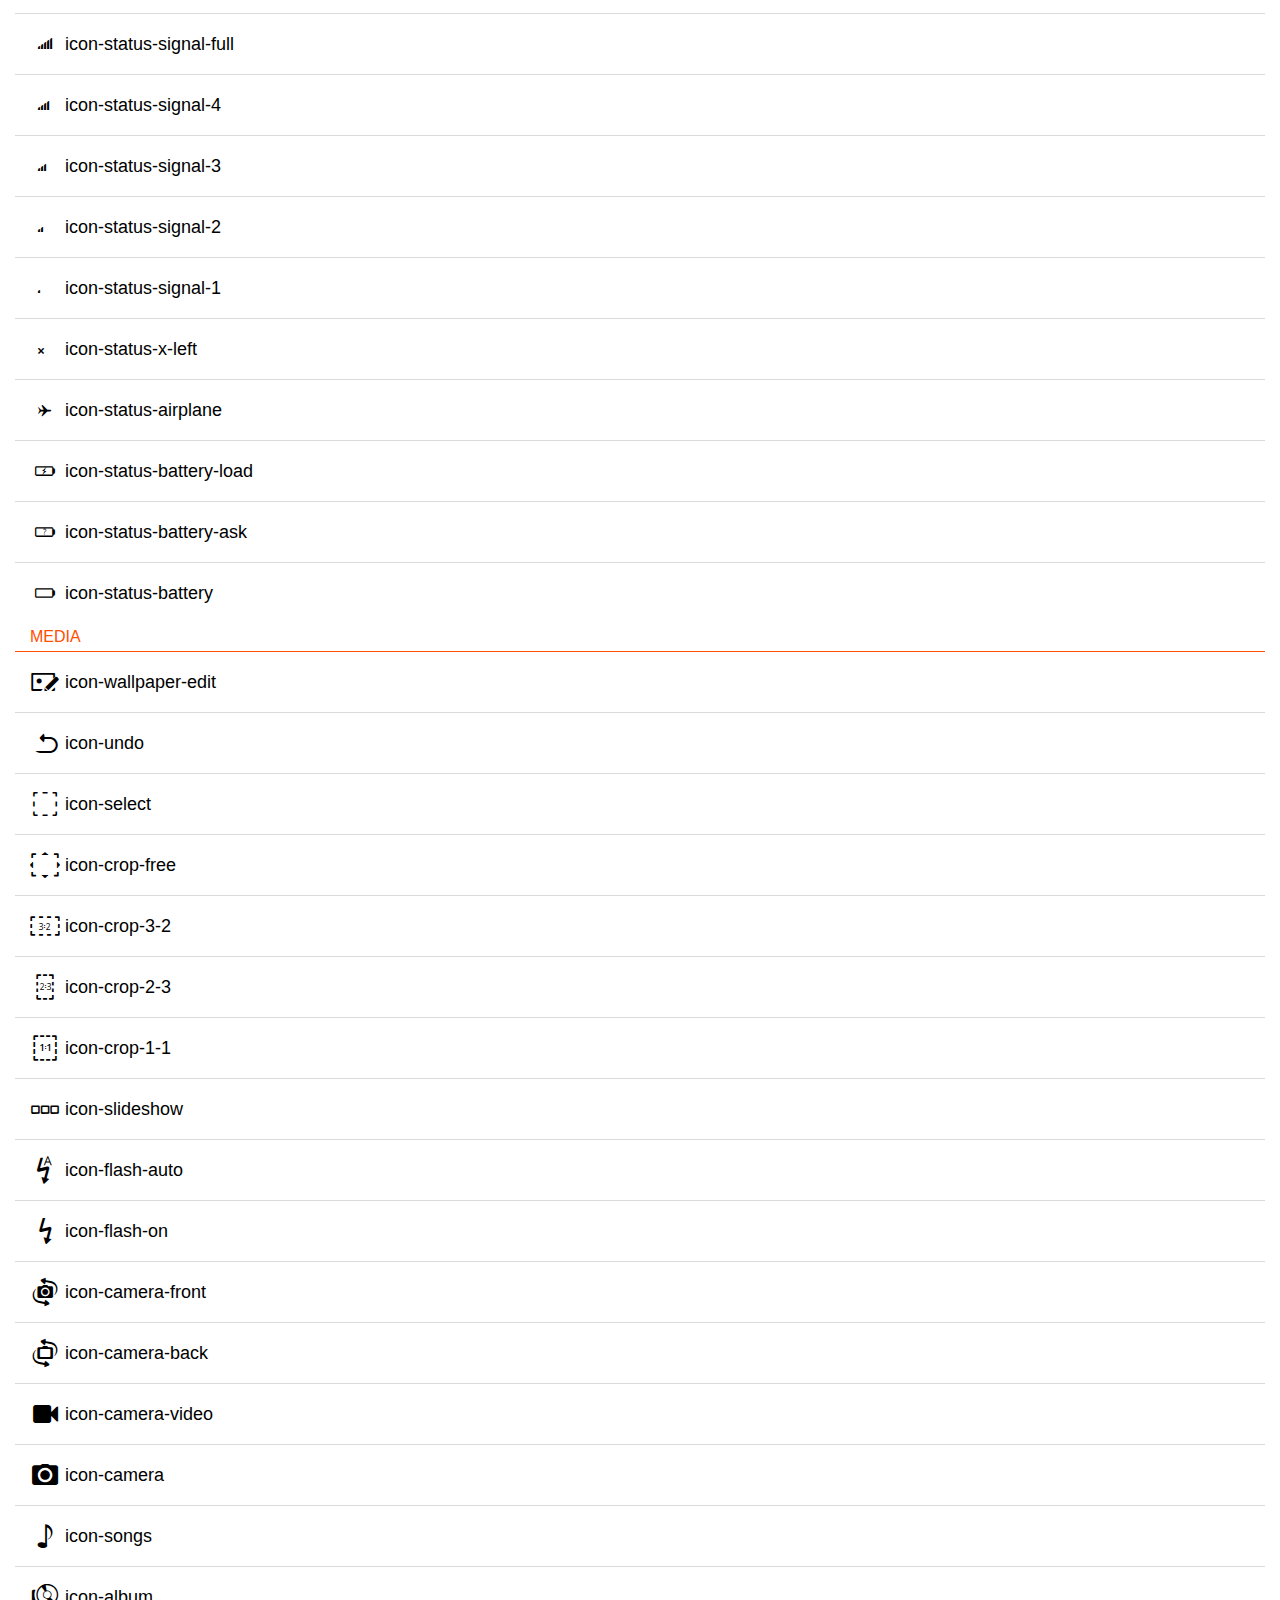
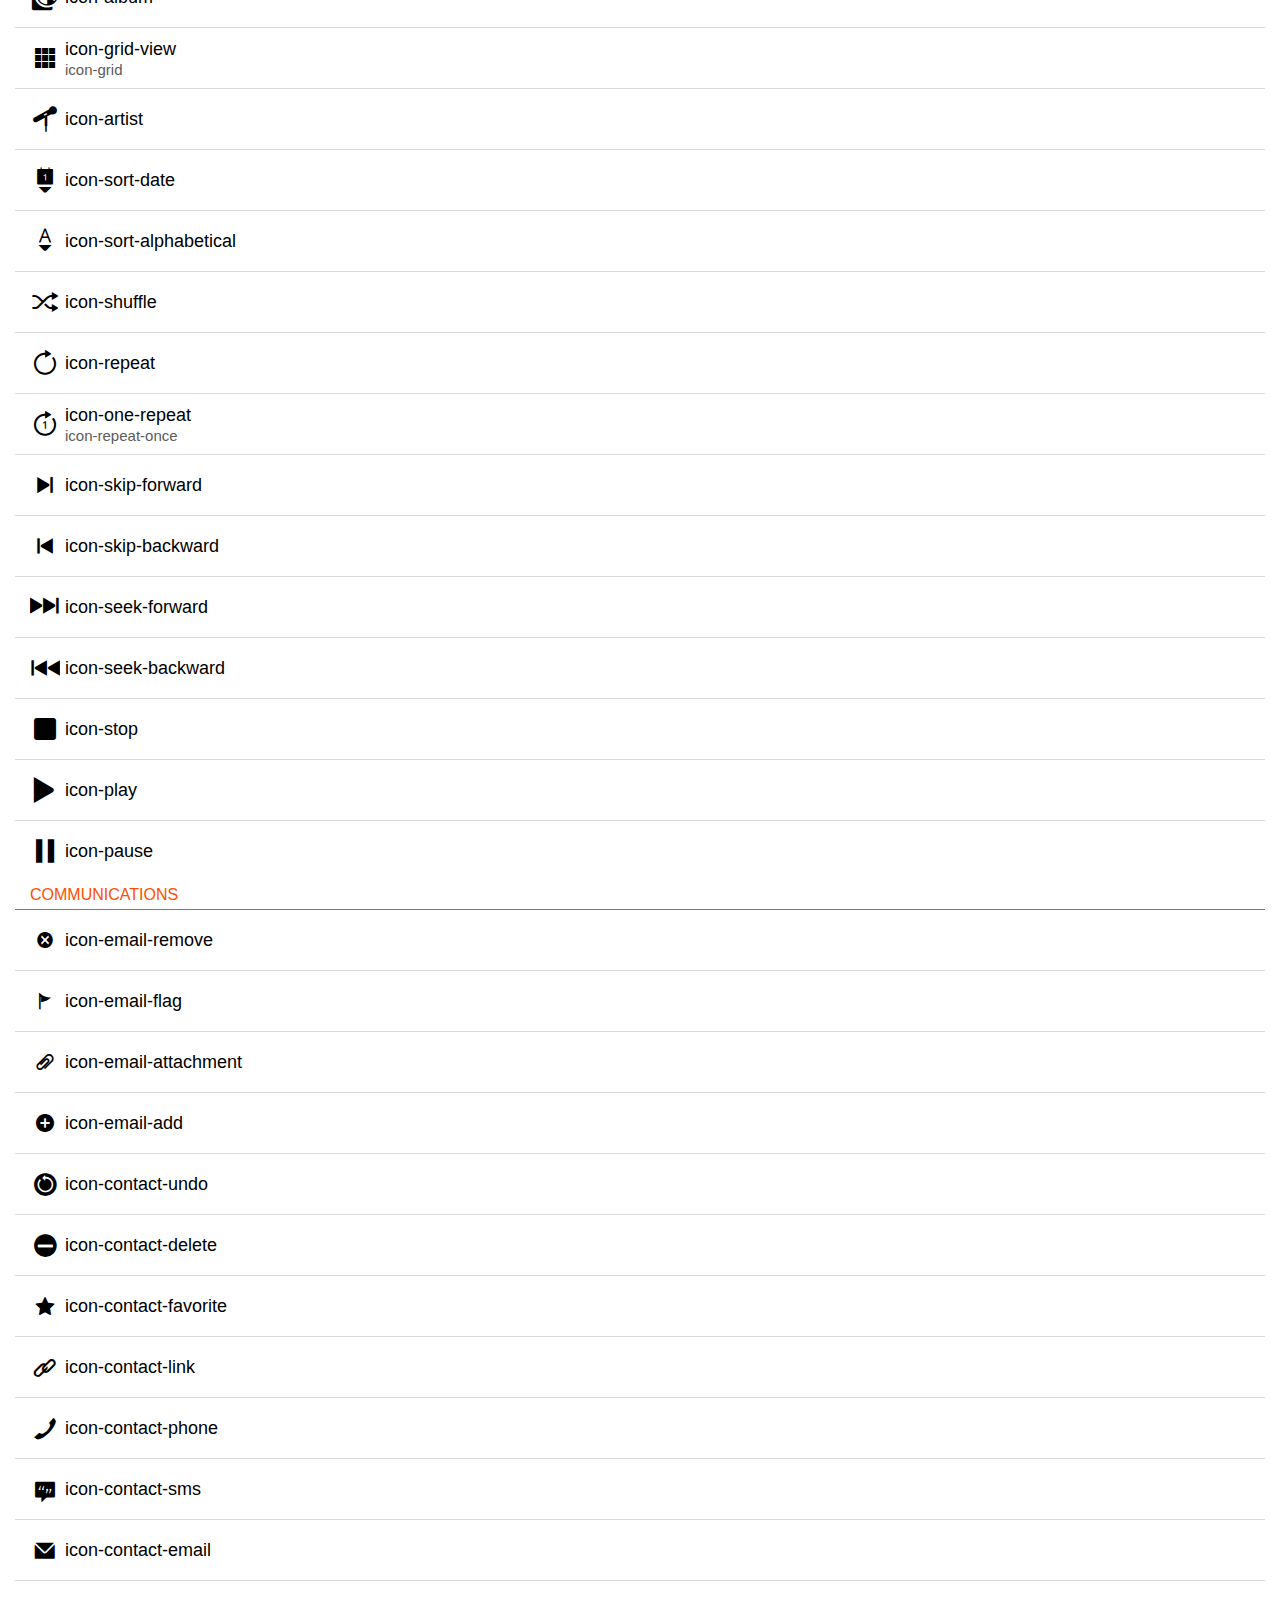
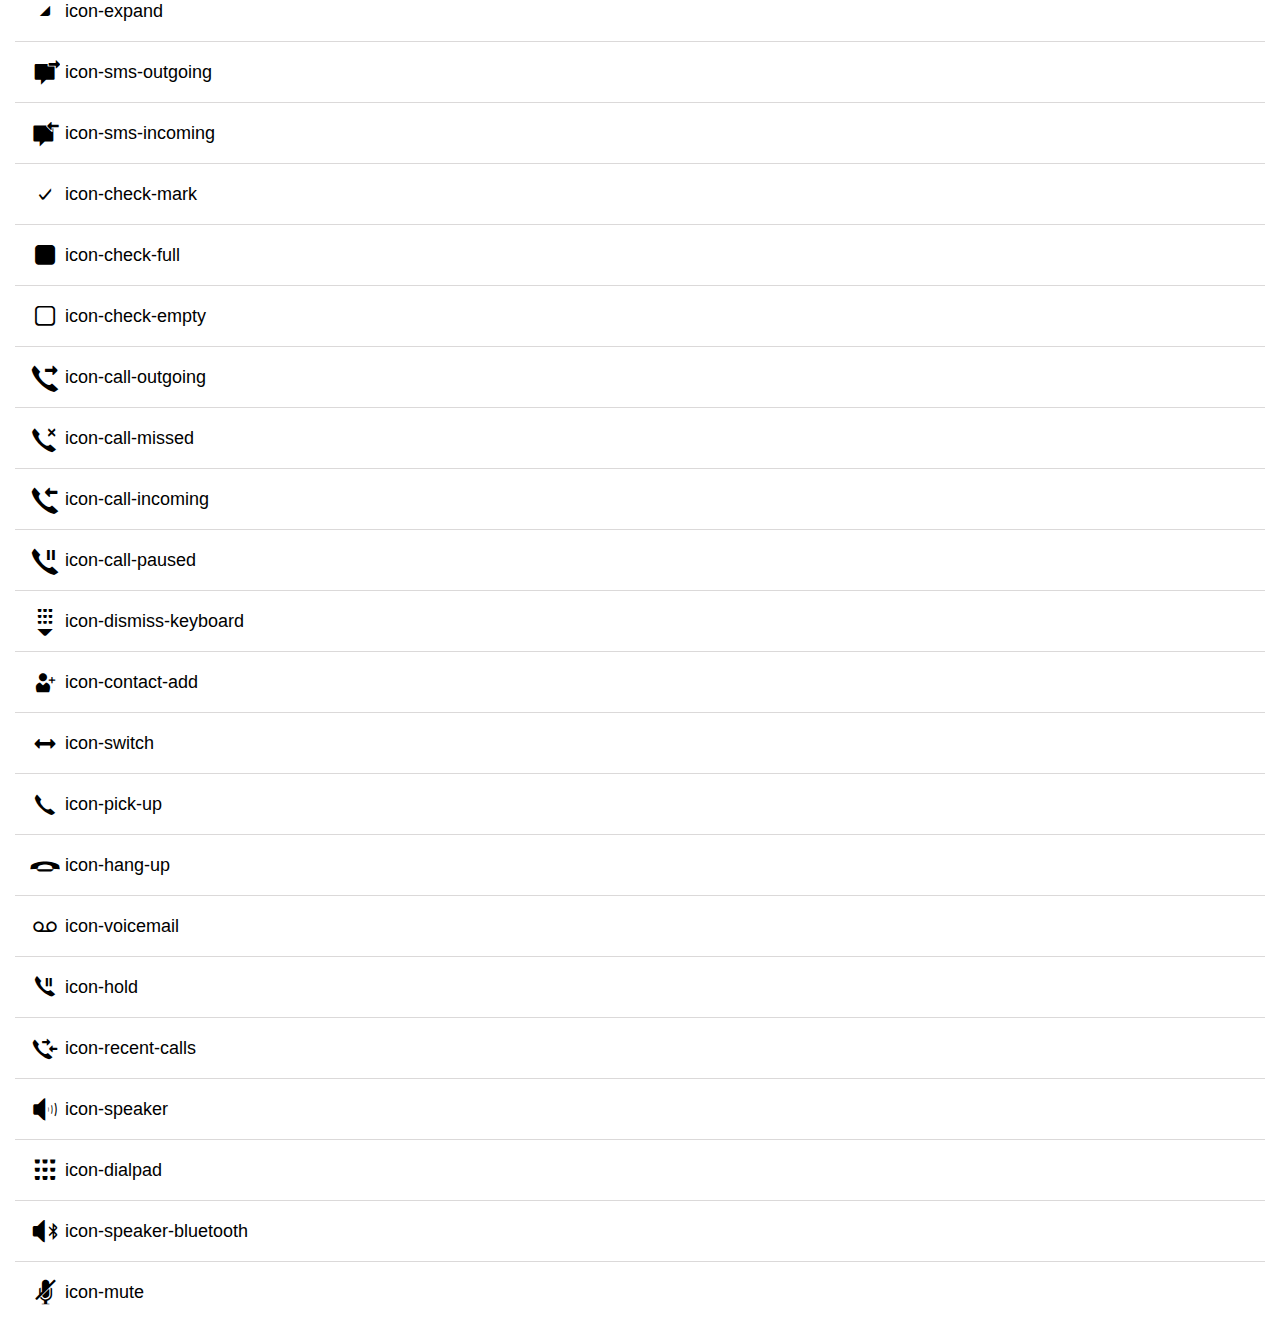
==== commit afbd9a00: "removed unneeded icons" ====
--- a/app.html
+++ b/app.html
@@ -365,7 +365,6 @@
       <li>
         <aside class="icon icon-status-battery-load"></aside>
         <p>icon-status-battery-load</p>
-        <p>icon-status-battery-charging</p>
       </li>
       <li>
         <aside class="icon icon-status-battery-ask"></aside>
@@ -373,7 +372,6 @@
       </li>
       <li>
         <aside class="icon icon-status-battery"></aside>
-        <p>icon-status-battery-empty</p>
         <p>icon-status-battery</p>
       </li>
     </ul>
@@ -619,18 +617,8 @@
         <p>icon-hold</p>
       </li>
       <li>
-        <aside class="icon icon-sms"></aside>
-        <p>icon-sms</p>
-        <p>duplicado</p>
-      </li>
-      <li>
         <aside class="icon icon-recent-calls"></aside>
         <p>icon-recent-calls</p>
-      </li>
-      <li>
-        <aside class="icon icon-contacts"></aside>
-        <p>icon-contacts</p>
-        <p>duplicado</p>
       </li>
       <li>
         <aside class="icon icon-speaker"></aside>
